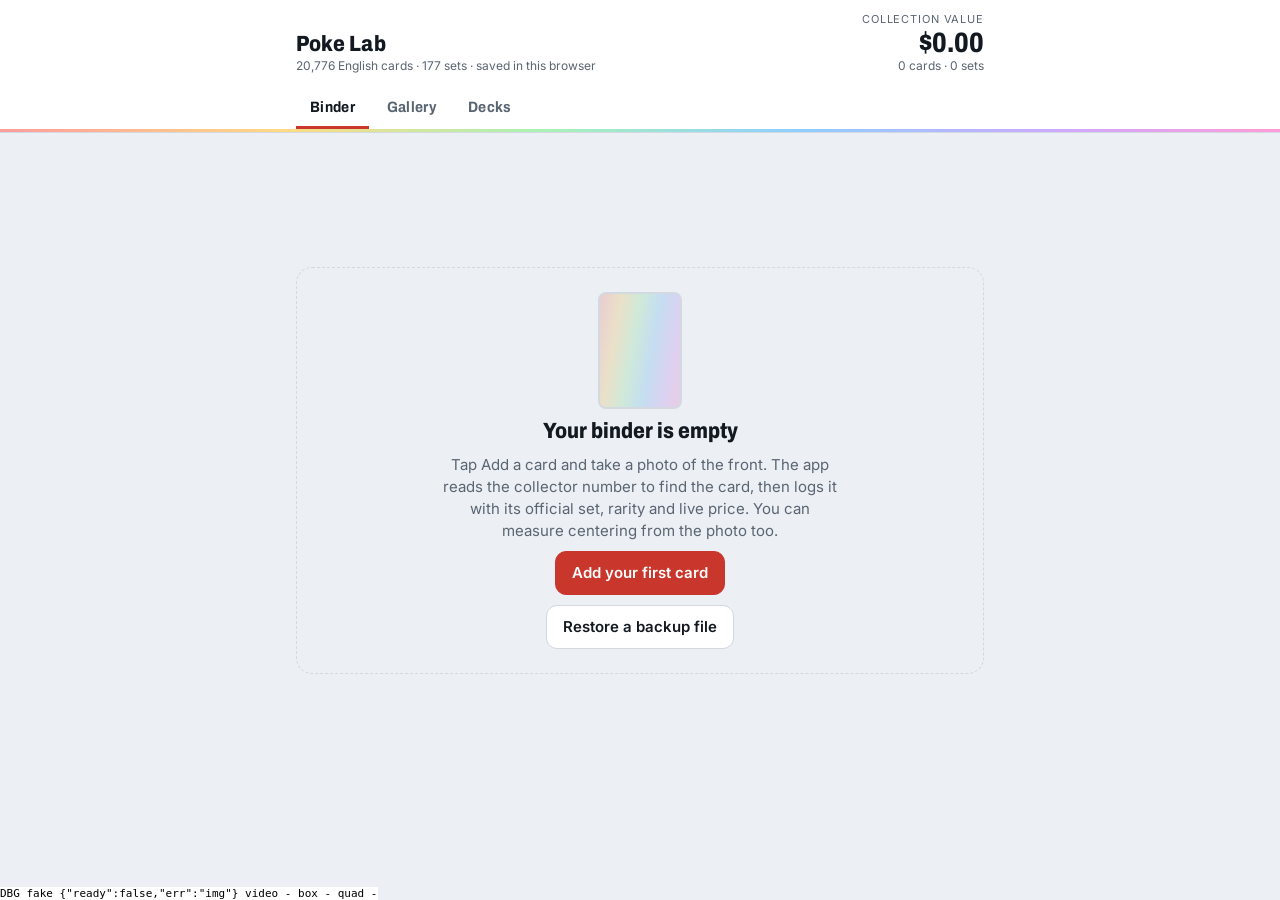
==== apptest.html @ 94d4b08f "app test dbg" ====
<!doctype html>
<html lang="en">
<head>
<meta charset="utf-8">
<meta name="viewport" content="width=device-width,initial-scale=1,viewport-fit=cover">
<meta name="description" content="Log your Pokemon cards from photos with official set numbers, rarity, condition and live prices.">
<meta name="theme-color" content="#131920">
<link rel="manifest" href="manifest.webmanifest">
<link rel="icon" href="icon-192.png" type="image/png">
<link rel="apple-touch-icon" href="icon-180.png">
<meta name="apple-mobile-web-app-capable" content="yes">
<meta name="apple-mobile-web-app-title" content="Poke Lab">
<style>:root{padding-top:env(safe-area-inset-top,0px);padding-bottom:env(safe-area-inset-bottom,0px)}body{margin:0}img{max-width:100%}[hidden]{display:none!important}</style>
<title>Poke Lab</title>
<meta name="claude:viewport-fit-sides" content="cover">
<link rel="preconnect" href="https://fonts.googleapis.com">
<link rel="stylesheet" href="https://fonts.googleapis.com/css2?family=Archivo:wdth,wght@75..100,600..800&family=Inter:wght@400;500;600&family=JetBrains+Mono:wght@500&display=swap">
<style>
/* Layout: a binder page. Sticky value header, filter strip, one column of sleeves (rows), a fixed Add button. Sheets slide up for adding and for card details. */
:root{
  --bg:#ECEFF3; --surface:#FFFFFF; --sunk:#E2E6EC; --ink:#131920; --muted:#5A6572; --line:#D3D9E1;
  --accent:#C9362B; --accent-ink:#FFFFFF; --focus:#2F6FEB;
  --ok:#1F7A4D; --warn:#A35D00;
  --tier-common:#6B7684; --tier-rare:#2F62C9; --tier-ultra:#7A3FC2; --tier-secret:#A86F00;
  --holo:linear-gradient(100deg,#ff8a8a,#ffd36e 22%,#9cf0a8 42%,#79c7ff 62%,#c49bff 82%,#ff8ad1);
  --f-display:"Archivo","Arial Narrow",system-ui,sans-serif;
  --f-body:"Inter",system-ui,-apple-system,"Segoe UI",sans-serif;
  --f-mono:"JetBrains Mono",ui-monospace,"SFMono-Regular",Menlo,monospace;
  --r:12px;
  color-scheme:light;
}
@media (prefers-color-scheme:dark){:root:not([data-theme="light"]){
  --bg:#0E1217; --surface:#171C23; --sunk:#11161C; --ink:#E8ECF1; --muted:#98A3AF; --line:#2A323C;
  --accent:#EE5A4A; --accent-ink:#1A0B09; --focus:#7AA7FF; --ok:#5CC38E; --warn:#E3A44A;
  --tier-common:#9AA5B2; --tier-rare:#79A2F2; --tier-ultra:#B994F0; --tier-secret:#E4B54E;
  color-scheme:dark}}
:root[data-theme="dark"]{
  --bg:#0E1217; --surface:#171C23; --sunk:#11161C; --ink:#E8ECF1; --muted:#98A3AF; --line:#2A323C;
  --accent:#EE5A4A; --accent-ink:#1A0B09; --focus:#7AA7FF; --ok:#5CC38E; --warn:#E3A44A;
  --tier-common:#9AA5B2; --tier-rare:#79A2F2; --tier-ultra:#B994F0; --tier-secret:#E4B54E;
  color-scheme:dark}

*{box-sizing:border-box}
body{background:var(--bg);color:var(--ink);font:15px/1.45 var(--f-body);-webkit-font-smoothing:antialiased}
body::before{content:"";position:fixed;inset:0 0 auto;height:env(safe-area-inset-top,0px);z-index:10;background:var(--surface)}
button,input,select{font:inherit;color:inherit}
:focus-visible{outline:2px solid var(--focus);outline-offset:2px}
.wrap{max-width:720px;margin:0 auto;padding-left:max(16px,env(safe-area-inset-left,0px));padding-right:max(16px,env(safe-area-inset-right,0px))}
.mono{font-family:var(--f-mono);font-size:.86em;letter-spacing:0;font-variant-numeric:tabular-nums}
.muted{color:var(--muted)}
.num{font-variant-numeric:tabular-nums}

/* Header */
.top{position:sticky;top:env(safe-area-inset-top,0px);z-index:5;background:var(--surface);border-bottom:1px solid var(--line)}
.top .wrap{padding-block:12px 12px;display:flex;align-items:flex-end;justify-content:space-between;gap:12px;flex-wrap:wrap}
.brand{display:flex;flex-direction:column;gap:2px;min-width:0}
.brand h1{margin:0;font:800 22px/1 var(--f-display);font-stretch:85%;letter-spacing:.01em;text-wrap:balance}
.brand .sub{font-size:12px;color:var(--muted)}
.holo-rule{height:3px;background:var(--holo);opacity:.85}
.value{text-align:right}
.value .label{font-size:11px;text-transform:uppercase;letter-spacing:.08em;color:var(--muted)}
.value .big{font:800 28px/1.05 var(--f-display);font-stretch:80%;font-variant-numeric:tabular-nums}
.value .meta{font-size:12px;color:var(--muted)}

/* Notices */
.notice{margin:12px 0 0;padding:10px 12px;border-radius:10px;background:var(--sunk);border:1px solid var(--line);font-size:13px;color:var(--muted);display:flex;gap:10px;align-items:flex-start}
.notice b{color:var(--ink);font-weight:600}
.notice .x{margin-left:auto;background:none;border:0;cursor:pointer;color:var(--muted);padding:0 2px;font-size:16px;line-height:1}

/* Filters */
.filters{display:grid;grid-template-columns:1fr 1fr;gap:8px;margin-top:12px}
.filters .search{grid-column:1/-1}
.field{display:flex;flex-direction:column;gap:4px;min-width:0}
.field label{font-size:11px;text-transform:uppercase;letter-spacing:.07em;color:var(--muted)}
input[type=search],input[type=text],input[type=number],select{width:100%;min-width:0;height:42px;padding:0 12px;border-radius:10px;border:1px solid var(--line);background:var(--surface)}
@media (min-width:620px){.filters{grid-template-columns:2fr 1fr 1fr 1fr}.filters .search{grid-column:auto}}

/* Collection list */
.list{display:flex;flex-direction:column;gap:8px;margin:14px 0 120px;padding:0;list-style:none}
.row{display:grid;grid-template-columns:56px 1fr auto;gap:12px;align-items:center;padding:8px 12px 8px 8px;background:var(--surface);border:1px solid var(--line);border-radius:var(--r);cursor:pointer;text-align:left;width:100%}
.row:hover{border-color:var(--muted)}
.thumb{width:56px;aspect-ratio:63/88;border-radius:5px;background:var(--sunk);overflow:hidden;display:grid;place-items:center;max-width:100%}
.thumb img{width:100%;height:100%;object-fit:cover;display:block}
.row .main{min-width:0;display:flex;flex-direction:column;gap:3px}
.row .name{font-weight:600;white-space:nowrap;overflow:hidden;text-overflow:ellipsis}
.row .setline{font-size:12.5px;color:var(--muted);white-space:nowrap;overflow:hidden;text-overflow:ellipsis}
.chips{display:flex;gap:6px;flex-wrap:wrap}
.chip{display:inline-flex;align-items:center;gap:4px;height:20px;padding:0 7px;border-radius:999px;font-size:11px;font-weight:600;border:1px solid currentColor;white-space:nowrap}
.chip.t-common{color:var(--tier-common)}.chip.t-rare{color:var(--tier-rare)}.chip.t-ultra{color:var(--tier-ultra)}.chip.t-secret{color:var(--tier-secret)}
.chip.grade{color:var(--ink);border-color:var(--line);background:var(--sunk)}
.row .price{text-align:right;display:flex;flex-direction:column;align-items:flex-end;gap:2px}
.row .price b{font:700 17px/1 var(--f-display);font-stretch:85%;font-variant-numeric:tabular-nums}
.row .price span{font-size:11px;color:var(--muted)}

.empty{margin:28px 0 120px;padding:24px 20px;border:1.5px dashed var(--line);border-radius:16px;text-align:center;display:flex;flex-direction:column;gap:10px;align-items:center}
.empty h2{margin:0;font:800 22px/1.15 var(--f-display);font-stretch:85%;text-wrap:balance}
.empty p{margin:0;color:var(--muted);max-width:44ch}
.sleeve{width:84px;aspect-ratio:63/88;border-radius:8px;border:2px solid var(--line);position:relative;overflow:hidden;background:var(--sunk)}
.sleeve::after{content:"";position:absolute;inset:0;background:var(--holo);opacity:.28}

/* Buttons */
.btn{display:inline-flex;align-items:center;justify-content:center;gap:8px;height:44px;padding:0 16px;border-radius:11px;border:1px solid var(--line);background:var(--surface);cursor:pointer;font-weight:600;text-decoration:none;color:var(--ink)}
.btn.primary{background:var(--accent);border-color:var(--accent);color:var(--accent-ink)}
.btn.ghost{background:transparent}
.btn.danger{color:var(--accent);border-color:var(--accent);background:transparent}
.btn:disabled{opacity:.5;cursor:default}
.btn.small{height:34px;padding:0 12px;font-size:13px}
.linkbtn{background:none;border:0;padding:0;color:var(--focus);cursor:pointer;font-weight:600;text-decoration:underline;text-underline-offset:2px}
.fab{position:fixed;left:50%;transform:translateX(-50%);bottom:calc(16px + env(safe-area-inset-bottom,0px));z-index:6;height:54px;padding:0 22px;border-radius:999px;border:0;background:var(--ink);color:var(--bg);font:700 16px/1 var(--f-display);font-stretch:90%;letter-spacing:.02em;display:flex;align-items:center;gap:10px;box-shadow:0 8px 24px rgb(0 0 0 / .25);cursor:pointer}
.fab .dot{width:22px;height:22px;border-radius:6px;background:var(--holo)}

/* Sheets */
dialog.sheet{border:0;padding:0;margin:auto auto 0;width:100%;max-width:720px;max-height:92vh;max-height:92dvh;border-radius:18px 18px 0 0;background:var(--surface);color:var(--ink);overflow:hidden}
dialog.sheet::backdrop{background:rgb(8 10 14 / .55)}
@media (min-width:760px){dialog.sheet{margin:auto;border-radius:18px;max-height:88vh}}
.sheet-inner{display:flex;flex-direction:column;max-height:inherit}
.sheet-head{display:flex;align-items:center;justify-content:space-between;gap:12px;padding:14px max(16px,env(safe-area-inset-right,0px)) 12px max(16px,env(safe-area-inset-left,0px));border-bottom:1px solid var(--line)}
.sheet-head h2{margin:0;font:800 19px/1.1 var(--f-display);font-stretch:85%}
.close{width:36px;height:36px;border-radius:10px;border:1px solid var(--line);background:var(--surface);cursor:pointer;font-size:18px;line-height:1}
.sheet-body{overflow:auto;padding:16px max(16px,env(safe-area-inset-right,0px)) calc(20px + env(safe-area-inset-bottom,0px)) max(16px,env(safe-area-inset-left,0px));display:flex;flex-direction:column;gap:16px}
.section-label{font-size:11px;text-transform:uppercase;letter-spacing:.08em;color:var(--muted);margin:0 0 6px}

.pickers{display:grid;grid-template-columns:1fr 1fr;gap:10px}
.picker{height:96px;border-radius:14px;border:1.5px dashed var(--line);background:var(--sunk);display:flex;flex-direction:column;align-items:center;justify-content:center;gap:6px;cursor:pointer;font-weight:600;position:relative}
.picker small{font-weight:400;color:var(--muted);font-size:12px}
.picker input{position:absolute;inset:0;opacity:0;cursor:pointer;width:100%}
.picker.wide{grid-column:1/-1;height:84px;border-style:solid;border-color:var(--accent);font:inherit;font-weight:600;color:inherit}
.picker.full{grid-column:1/-1;height:72px}
.binder-top{position:sticky;top:-1px;z-index:3;background:var(--surface);display:grid;gap:8px;padding:6px 0 8px;border-bottom:1px solid var(--line)}
.binder-top .export-actions{margin:0}
.binder-stage{position:relative;flex:none;width:100%;max-width:440px;margin:0 auto;border-radius:12px;overflow:hidden;background:#000;touch-action:none;user-select:none;-webkit-user-select:none}
.binder-stage img{display:block;width:100%;height:auto;pointer-events:none}
.binder-frame{position:absolute;display:grid;border:2px solid #ffd36b;box-shadow:0 0 0 999px rgba(0,0,0,.35);cursor:move;touch-action:none}
.binder-frame>i{border:1px dashed rgba(255,255,255,.8);font-style:normal;font-size:11px;font-weight:600;color:#fff;padding:2px 4px;text-align:center;text-shadow:0 1px 2px #000;pointer-events:none}
.bh{position:absolute;width:30px;height:30px;border-radius:50%;background:#ffd36b;border:2px solid #000;touch-action:none}
.bh[data-h=tl]{left:-3px;top:-3px}.bh[data-h=tr]{right:-3px;top:-3px}.bh[data-h=bl]{left:-3px;bottom:-3px}.bh[data-h=br]{right:-3px;bottom:-3px}
.binder-list{list-style:none;margin:0;padding:0;display:grid;gap:12px}
.brow{display:grid;grid-template-columns:52px 52px 1fr;gap:10px;align-items:start}
.brow .bimg{width:52px;aspect-ratio:63/88;object-fit:cover;border-radius:6px;background:var(--sunk);display:block}
.brow .bimg.ph{display:flex;align-items:center;justify-content:center;font-size:11px;color:var(--muted);text-align:center}
.bmatch{display:grid;gap:6px;min-width:0}
.bmatch .t{font-size:13px;color:var(--muted)}
.bmatch .t b{display:block;color:var(--ink);font-size:14.5px}
.brow.skip .bimg{opacity:.5}
.add-err{margin:0;color:var(--warn);font-size:13.5px}
.scan{position:relative;width:100%;max-width:440px;margin:0 auto;aspect-ratio:3/4;max-height:60vh;border-radius:14px;overflow:hidden;background:#000;touch-action:none;user-select:none;-webkit-user-select:none}
.scan video{position:absolute;inset:0;width:100%;height:100%;object-fit:cover}
.scan-frame{position:absolute;left:50%;top:50%;height:86%;aspect-ratio:63/88;transform:translate(-50%,-50%);border:3px solid rgba(255,255,255,.92);border-radius:12px;box-shadow:0 0 0 999px rgba(0,0,0,.45);transition:border-color .2s;cursor:move}
.scan-num{position:absolute;left:4%;right:4%;bottom:2%;height:12%;border:2px dashed #ffd36b;border-radius:6px}
.scan.found .scan-frame{border-color:#ffd54a}
.scan.seen .scan-frame{border-color:#8be0a4}
.scan.seen .scan-num{border-color:#8be0a4;border-style:solid}
.scan-quad{position:absolute;inset:0;width:100%;height:100%;pointer-events:none;display:none}
.scan.quad .scan-quad{display:block}
.scan.quad .scan-frame{border-color:transparent;box-shadow:none}
.scan.quad .scan-num{display:none}
.scan-quad .q-mask{fill:rgba(0,0,0,.45);fill-rule:evenodd}
.scan-quad .q-card{fill:none;stroke:#ffd54a;stroke-width:3;stroke-linejoin:round}
.scan-quad .q-num{fill:none;stroke:#ffd36b;stroke-width:2;stroke-dasharray:6 4}
.scan.seen .scan-quad .q-card,.scan.seen .scan-quad .q-num{stroke:#8be0a4;stroke-dasharray:none}
.scan-focus{position:absolute;width:60px;height:60px;margin:-30px 0 0 -30px;border:2px solid #ffd36b;border-radius:50%;opacity:0;transform:scale(1.4);transition:opacity .25s,transform .25s;pointer-events:none}
.scan-focus.on{opacity:1;transform:scale(1)}
.scan-ctl{display:grid;gap:8px;margin:0}
.seg{display:grid;grid-template-columns:1fr 1fr;border:1px solid var(--line);border-radius:11px;overflow:hidden;width:100%;max-width:440px;margin:0 auto}
.seg button{height:42px;border:0;background:var(--surface);color:var(--ink);font:inherit;font-weight:600;cursor:pointer}
.seg button+button{border-left:1px solid var(--line)}
.seg button[aria-pressed=true]{background:var(--ink);color:var(--surface)}
.scan-ctl label{display:grid;grid-template-columns:7.2em 1fr;align-items:center;gap:10px;font-size:14px}
.scan-ctl input[type=range]{width:100%;accent-color:var(--accent)}

.shot{display:grid;grid-template-columns:110px 1fr;gap:14px;align-items:start}
.shot img{width:110px;aspect-ratio:63/88;object-fit:cover;border-radius:8px;background:var(--sunk);max-width:100%}
.status{display:flex;flex-direction:column;gap:6px;min-width:0}
.status .line{font-size:14px}
.read{font-size:13px;color:var(--muted)}
.spinner{width:16px;height:16px;border-radius:50%;border:2px solid var(--line);border-top-color:var(--accent);animation:spin .8s linear infinite;display:inline-block;vertical-align:-3px;margin-right:6px}
@keyframes spin{to{transform:rotate(360deg)}}
@media (prefers-reduced-motion:reduce){.spinner{animation:none}}

.cands{display:flex;flex-direction:column;gap:8px;margin:0;padding:0;list-style:none}
.cand-row{display:grid;grid-template-columns:1fr auto;gap:8px;align-items:center}
.cand-row .cand{min-width:0}
.cand-add{height:44px;padding:0 16px;font-weight:600}
.cand{display:grid;grid-template-columns:42px 1fr auto;gap:10px;align-items:center;padding:8px 10px 8px 8px;border:1.5px solid var(--line);border-radius:12px;cursor:pointer;background:var(--surface);width:100%;text-align:left}
.cand[aria-pressed="true"]{border-color:var(--accent);box-shadow:0 0 0 1px var(--accent) inset}
.cand .thumb{width:42px}
.cand .t{min-width:0}
.cand .t b{display:block;white-space:nowrap;overflow:hidden;text-overflow:ellipsis;font-weight:600}
.cand .t span{font-size:12px;color:var(--muted);display:block;white-space:nowrap;overflow:hidden;text-overflow:ellipsis}
.cand .tick{width:20px;height:20px;border-radius:50%;border:1.5px solid var(--line)}
.cand[aria-pressed="true"] .tick{border-color:var(--accent);background:var(--accent);box-shadow:inset 0 0 0 4px var(--surface)}

.grid2{display:grid;grid-template-columns:1fr 1fr;gap:10px}
.qty{display:flex;align-items:center;gap:6px}
.qty button{width:42px;height:42px;border-radius:10px;border:1px solid var(--line);background:var(--surface);cursor:pointer;font-size:18px}
.qty input{text-align:center;width:56px;flex:none}

/* Grade "slab label" */
.slab{border:1px solid var(--line);border-radius:12px;overflow:hidden}
.slab-top{display:grid;grid-template-columns:1fr auto;gap:12px;align-items:center;padding:12px 14px;background:var(--sunk)}
.slab-top .k{font-size:11px;text-transform:uppercase;letter-spacing:.08em;color:var(--muted)}
.slab-top .g{font:800 34px/1 var(--f-display);font-stretch:80%;text-align:right}
.slab-top .g small{display:block;font:500 11px/1.2 var(--f-body);color:var(--muted);letter-spacing:.02em}
.slab dl{margin:0;display:grid;grid-template-columns:auto 1fr;gap:6px 14px;padding:12px 14px;font-size:13.5px}
.slab dt{color:var(--muted)}
.slab dd{margin:0;min-width:0}
.slab .disclaim{padding:0 14px 12px;font-size:12px;color:var(--muted)}

/* Detail */
.detail-hero{display:grid;grid-template-columns:1fr 1fr;gap:12px}
.detail-hero figure{margin:0;display:flex;flex-direction:column;gap:6px}
.detail-hero img{width:100%;aspect-ratio:63/88;object-fit:cover;border-radius:10px;background:var(--sunk);max-width:100%}
.detail-hero figcaption{font-size:11px;color:var(--muted);text-align:center}
.ph{width:100%;aspect-ratio:63/88;border-radius:10px;background:var(--sunk);display:grid;place-items:center;text-align:center;padding:10px;font-size:12px;color:var(--muted);max-width:100%}
.facts{display:grid;grid-template-columns:repeat(2,minmax(0,1fr));gap:10px}
.fact{padding:10px 12px;border:1px solid var(--line);border-radius:10px;min-width:0}
.fact .k{font-size:11px;text-transform:uppercase;letter-spacing:.07em;color:var(--muted)}
.fact .v{font-weight:600;overflow-wrap:anywhere}
.tbl-wrap{overflow-x:auto;border:1px solid var(--line);border-radius:10px}
table{border-collapse:collapse;width:100%;font-size:13.5px;font-variant-numeric:tabular-nums}
th,td{padding:8px 10px;text-align:right;border-bottom:1px solid var(--line);white-space:nowrap}
th:first-child,td:first-child{text-align:left}
thead th{font-size:11px;text-transform:uppercase;letter-spacing:.06em;color:var(--muted);font-weight:600}
tbody tr:last-child td{border-bottom:0}
tr.mine td{background:var(--sunk);font-weight:600}
.src{font-size:12px;color:var(--muted)}
.actions{display:flex;gap:8px;flex-wrap:wrap}
.confirm{padding:12px;border:1px solid var(--accent);border-radius:10px;display:flex;flex-direction:column;gap:10px}
.toast{position:fixed;left:50%;transform:translateX(-50%);bottom:calc(84px + env(safe-area-inset-bottom,0px));z-index:20;background:var(--ink);color:var(--bg);padding:10px 16px;border-radius:10px;font-size:14px;max-width:calc(100% - 32px)}
.err{color:var(--accent);font-size:13px}
/* Centering tool */
.cen-stage{position:relative;width:fit-content;max-width:100%;margin:0 auto;touch-action:none;user-select:none;-webkit-user-select:none;border-radius:8px;overflow:hidden;background:var(--sunk)}
.cen-stage img{display:block;max-width:100%;max-height:60vh;max-height:60dvh;width:auto;height:auto;pointer-events:none}
.cen-line{position:absolute;z-index:1;outline-offset:-4px}
.cen-line.v{top:0;bottom:0;width:30px;margin-left:-15px;cursor:ew-resize}
.cen-line.h{left:0;right:0;height:30px;margin-top:-15px;cursor:ns-resize}
.cen-line::after{content:"";position:absolute;background:var(--c);box-shadow:0 0 0 1px rgb(255 255 255 / .55)}
.cen-line.v::after{left:14px;top:0;bottom:0;width:2px}
.cen-line.h::after{top:14px;left:0;right:0;height:2px}
.cen-line.outer{--c:var(--accent)}
.cen-line.inner{--c:var(--focus)}
.cen-read{display:grid;grid-template-columns:repeat(3,minmax(0,1fr));gap:8px}
.cen-read .fact .v{font:700 20px/1.1 var(--f-display);font-stretch:85%;font-variant-numeric:tabular-nums}
.key-outer{color:var(--accent);font-weight:600}.key-inner{color:var(--focus);font-weight:600}

/* Tabs */
.top .tabs{display:flex;justify-content:flex-start;align-items:stretch;flex-wrap:nowrap;gap:4px;padding-block:2px 0}
.tab{flex:0 0 auto;height:40px;padding:0 14px;border:0;border-bottom:3px solid transparent;background:none;cursor:pointer;font:700 15px/1 var(--f-display);font-stretch:90%;letter-spacing:.02em;color:var(--muted)}
.tab[aria-selected="true"]{color:var(--ink);border-bottom-color:var(--accent)}
body[data-tab="gallery"] .wrap{max-width:1200px}
@media (min-width:620px){.filters{grid-template-columns:2fr 1fr 1fr 1fr 1fr}}
.exports{grid-column:1/-1;display:flex;flex-wrap:wrap;align-items:center;gap:8px}
.exports .k{font-size:11px;text-transform:uppercase;letter-spacing:.07em;color:var(--muted);margin-right:2px}
.exports .muted{font-size:12.5px}
.colls select{flex:1 1 160px;min-width:0;max-width:320px}
.coll-err{color:var(--bad,#c0392b);font-size:13.5px;margin:0}
.export-prev{display:block;width:100%;height:auto;border-radius:10px;border:1px solid var(--line);background:#0d1016}
.export-actions{display:flex;flex-wrap:wrap;gap:8px}

/* Gallery: a lit display wall. Cards rise into place as they scroll in, tilt toward the pointer, and carry their value on a label strip. */
.gallery{list-style:none;margin:14px 0 120px;padding:0;display:grid;grid-template-columns:repeat(auto-fill,minmax(150px,1fr));gap:14px}
@media (min-width:620px){.gallery{grid-template-columns:repeat(auto-fill,minmax(190px,1fr));gap:18px}}
.gcard{opacity:0;transform:translateY(18px) scale(.97);transition:opacity .45s ease,transform .55s cubic-bezier(.2,.8,.2,1);transition-delay:calc(var(--i,0) * 40ms)}
.gcard.in{opacity:1;transform:none}
.gbtn{all:unset;box-sizing:border-box;display:block;width:100%;cursor:pointer;border-radius:4.6%/3.3%;position:relative;aspect-ratio:63/88;background:var(--sunk);overflow:hidden;
  transform:perspective(900px) rotateX(var(--rx,0deg)) rotateY(var(--ry,0deg));transition:transform .25s ease,box-shadow .25s ease;box-shadow:0 6px 18px rgb(0 0 0 / .18)}
.gbtn:focus-visible{outline:3px solid var(--focus);outline-offset:3px}
.gbtn:hover{box-shadow:0 14px 34px rgb(0 0 0 / .28)}
.gbtn.tilting{transition:transform .06s linear,box-shadow .25s ease}
.gimg,.gimg img{position:absolute;inset:0;width:100%;height:100%}
.gimg img{object-fit:cover;display:block}
.gimg .ph{position:absolute;inset:0;height:100%;border-radius:0}
.gsheen{position:absolute;inset:0;pointer-events:none;opacity:0;mix-blend-mode:color-dodge;transition:opacity .3s ease;
  background:radial-gradient(circle at var(--mx,50%) var(--my,30%),rgb(255 255 255 / .55),transparent 45%),linear-gradient(115deg,transparent 30%,rgb(255 120 180 / .25) 42%,rgb(120 220 255 / .25) 52%,rgb(255 230 120 / .2) 62%,transparent 72%)}
.gcard.t-ultra .gbtn:hover .gsheen,.gcard.t-secret .gbtn:hover .gsheen,.gcard.t-rare .gbtn:hover .gsheen{opacity:.85}
.gov{position:absolute;left:0;right:0;bottom:0;padding:28px 10px 9px;color:#fff;background:linear-gradient(to top,rgb(8 10 14 / .92),rgb(8 10 14 / .7) 55%,transparent);display:flex;flex-direction:column;gap:3px;
  transform:translateY(0);transition:transform .3s ease}
.gov .gname{font-weight:600;font-size:13.5px;line-height:1.2;white-space:nowrap;overflow:hidden;text-overflow:ellipsis}
.gov .gset{font:500 11px/1.2 var(--f-mono);opacity:.82;white-space:nowrap;overflow:hidden;text-overflow:ellipsis}
.gov .grow{display:flex;align-items:flex-end;justify-content:space-between;gap:6px;margin-top:2px}
.gov .gval{font:800 20px/1 var(--f-display);font-stretch:82%;font-variant-numeric:tabular-nums}
.gov .gval.none{opacity:.6;font-size:14px}
.grar{font-size:10px;font-weight:700;letter-spacing:.02em;padding:2px 6px;border-radius:999px;background:rgb(255 255 255 / .16);border:1px solid rgb(255 255 255 / .35);white-space:nowrap;max-width:60%;overflow:hidden;text-overflow:ellipsis}
.gcard.t-ultra .grar{background:rgb(150 100 230 / .45)}.gcard.t-secret .grar{background:rgb(200 150 30 / .5)}.gcard.t-rare .grar{background:rgb(70 120 220 / .45)}
.gbadge{position:absolute;top:8px;font:700 11px/1 var(--f-body);padding:4px 7px;border-radius:999px;background:rgb(8 10 14 / .78);color:#fff}
.gbadge.qty{left:8px}.gbadge.grade{right:8px}
/* Both pictures: your photo beside the catalogue's */
.row.duo{grid-template-columns:96px 1fr auto}
.thumb.duo{width:96px;aspect-ratio:auto;display:grid;grid-template-columns:1fr 1fr;gap:4px;background:none;overflow:visible;border-radius:0}
.thumb.duo>span{aspect-ratio:63/88;border-radius:5px;overflow:hidden;background:var(--sunk);display:block}
.thumb.duo>span img{width:100%;height:100%;object-fit:cover;display:block}
.thumb.duo>.nophoto{border:1.5px dashed var(--line);background:none;display:grid;place-items:center;font-size:9px;line-height:1.1;text-align:center;color:var(--muted);padding:2px}
.thumb.duo>.nophoto:empty{visibility:hidden}
.dk-line:has(> .thumb.duo){grid-template-columns:72px 1fr auto}.dk-line .thumb.duo{width:72px}
.sug:has(> .thumb.duo),.cand:has(> .thumb.duo){grid-template-columns:88px 1fr auto}.sug .thumb.duo,.cand .thumb.duo{width:88px}
.gallery.duo{grid-template-columns:repeat(auto-fill,minmax(260px,1fr))}
@media (min-width:620px){.gallery.duo{grid-template-columns:repeat(auto-fill,minmax(330px,1fr))}}
.gallery.duo .gbtn{aspect-ratio:130/88;border-radius:3%/3.3%}
.gallery.duo .gimg{display:grid;grid-template-columns:1fr 1fr;gap:4px;background:var(--surface)}
.gside{position:relative;overflow:hidden;background:var(--sunk);border-radius:4.6%/3.3%}
.gside .ph{font-size:12px}

/* Gallery: arranging cards by hand */
.gtools{display:flex;align-items:center;justify-content:space-between;gap:10px;flex-wrap:wrap;margin:14px 0 -2px}
.gtools p{margin:0;font-size:13px;color:var(--muted);flex:1 1 220px}
.gallery.arranging .gbtn{cursor:grab;-webkit-user-select:none;user-select:none;-webkit-touch-callout:none}
.gallery.arranging img{pointer-events:none;-webkit-user-drag:none}
.gallery.arranging .gsheen,.gallery.arranging .gbadge{display:none}
.gcard.dragging{position:relative;z-index:5;pointer-events:none;transition:none}
.gcard.dragging .gbtn{cursor:grabbing;transform:scale(1.04);box-shadow:0 22px 44px rgb(0 0 0 / .4)}
.gmove{position:absolute;top:8px;left:0;right:0;display:flex;justify-content:space-between;padding:0 8px;pointer-events:none}
.gmove button{pointer-events:auto;width:38px;height:38px;border-radius:999px;border:0;background:rgb(8 10 14 / .8);color:#fff;font:700 20px/1 var(--f-body);cursor:pointer;display:grid;place-items:center}
.gmove button:focus-visible{outline:3px solid var(--focus);outline-offset:2px}
.gmove button:disabled{opacity:.3;cursor:default}
@media (prefers-reduced-motion:reduce){.gcard{opacity:1;transform:none;transition:none}.gbtn,.gov{transition:none;transform:none}}

/* Decks */
.decks{margin:14px 0 120px;display:flex;flex-direction:column;gap:14px}
.dk-head{display:flex;align-items:center;justify-content:space-between;gap:10px;flex-wrap:wrap}
.dk-head h2{margin:0;font:800 22px/1.1 var(--f-display);font-stretch:85%}
.card-box{background:var(--surface);border:1px solid var(--line);border-radius:var(--r);padding:14px;display:flex;flex-direction:column;gap:12px}
.dk-list{list-style:none;margin:0;padding:0;display:flex;flex-direction:column;gap:8px}
.dk-item{display:grid;grid-template-columns:1fr auto;gap:10px;align-items:center;padding:12px 14px;background:var(--surface);border:1px solid var(--line);border-radius:var(--r);cursor:pointer;width:100%;text-align:left}
.dk-item:hover{border-color:var(--muted)}
.dk-item b{display:block;font-weight:600}
.dk-item span{font-size:12.5px;color:var(--muted)}
.meter{display:grid;grid-template-columns:repeat(4,minmax(0,1fr));gap:8px}
.meter .fact .v{font:800 22px/1.05 var(--f-display);font-stretch:82%;font-variant-numeric:tabular-nums}
@media (max-width:480px){.meter{grid-template-columns:repeat(2,minmax(0,1fr))}}
.ok{color:var(--ok)}.warnc{color:var(--warn)}
.probs{margin:0;padding-left:18px;font-size:13.5px;display:flex;flex-direction:column;gap:3px}
.dk-group h3{margin:0 0 6px;font:700 13px/1.2 var(--f-body);text-transform:uppercase;letter-spacing:.07em;color:var(--muted)}
.dk-line{display:grid;grid-template-columns:34px 1fr auto;gap:10px;align-items:center;padding:6px 0;border-bottom:1px solid var(--line)}
.dk-line:last-child{border-bottom:0}
.dk-line .thumb{width:34px}
.dk-line .t{min-width:0}
.dk-line .t b{display:block;font-weight:600;font-size:14px;white-space:nowrap;overflow:hidden;text-overflow:ellipsis}
.dk-line .t span{display:block;font-size:12px;color:var(--muted);white-space:nowrap;overflow:hidden;text-overflow:ellipsis}
.stepper{display:flex;align-items:center;gap:4px}
.stepper button{width:32px;height:32px;border-radius:8px;border:1px solid var(--line);background:var(--surface);cursor:pointer;font-size:16px;line-height:1}
.stepper output{min-width:22px;text-align:center;font-weight:700;font-variant-numeric:tabular-nums}
.sug{display:grid;grid-template-columns:42px 1fr auto;gap:10px;align-items:start;padding:10px 0;border-bottom:1px solid var(--line)}
.sug:last-child{border-bottom:0}
.sug .thumb{width:42px}
.sug .t{min-width:0;display:flex;flex-direction:column;gap:2px}
.sug .t b{font-weight:600}
.sug .why{font-size:13px}
.sug .meta{font-size:12px;color:var(--muted)}
.sug .meta a{color:var(--focus)}
.sug-h{margin:4px 0 0;font:700 13px/1.2 var(--f-body);text-transform:uppercase;letter-spacing:.07em;color:var(--muted)}
.inline-check{display:flex;align-items:center;gap:8px;font-size:14px}
.inline-check input{width:18px;height:18px}
</style>

</head>
<body>
<header class="top">
  <div class="wrap">
    <div class="brand">
      <h1>Poke Lab</h1>
      <span class="sub" id="modeLine">Card catalogue</span>
    </div>
    <div class="value">
      <div class="label" id="totalLabel">Collection value</div>
      <div class="big" id="totalValue">$0.00</div>
      <div class="meta" id="totalMeta">0 cards</div>
    </div>
  </div>
  <nav class="wrap tabs" role="tablist" aria-label="Views">
    <button class="tab" type="button" role="tab" id="tab-binder" data-tab="binder" aria-selected="true">Binder</button>
    <button class="tab" type="button" role="tab" id="tab-gallery" data-tab="gallery" aria-selected="false">Gallery</button>
    <button class="tab" type="button" role="tab" id="tab-decks" data-tab="decks" aria-selected="false">Decks</button>
  </nav>
  <div class="holo-rule"></div>
</header>

<main class="wrap">
  <div id="notices"></div>
  <div class="filters" id="filters">
    <div class="exports colls"><label class="k" for="fColl">Binder</label><select id="fColl"><option value="">All cards</option></select><button class="btn small" type="button" id="collNew">New binder</button><button class="btn small ghost" type="button" id="collRen" hidden>Rename</button><button class="btn small ghost" type="button" id="collDel" hidden>Delete</button></div>
    <div class="field search"><label for="q">Search your cards</label><input id="q" type="search" placeholder="Name, set or number" autocomplete="off"></div>
    <div class="field"><label for="fSet">Set</label><select id="fSet"><option value="">All sets</option></select></div>
    <div class="field"><label for="fRarity">Rarity</label><select id="fRarity"><option value="">All rarities</option></select></div>
    <div class="field"><label for="fSort">Sort</label>
      <select id="fSort"><option value="value">Highest value</option><option value="low">Lowest value</option><option value="recent">Recently added</option><option value="rarity">Rarest first</option><option value="grade">Best condition</option><option value="set">Set and number</option><option value="name">Name</option><option value="manual">My order</option></select></div>
    <div class="field"><label for="fPics">Pictures</label><select id="fPics"><option value="both">Both</option><option value="mine">My photos</option><option value="catalogue">Catalogue images</option></select></div>
    <div class="exports"><span class="k">Download</span><button class="btn small" type="button" id="dlCsv">Spreadsheet (CSV)</button><button class="btn small" type="button" id="dlImg">Collection image</button><span class="muted" id="dlNote" role="status"></span></div>
    <div class="exports"><span class="k">Backup</span><button class="btn small" type="button" id="bkSave">Save backup</button><button class="btn small" type="button" id="bkLoad">Restore backup</button><span class="muted" id="bkNote" role="status"></span></div>
  </div>
  <input type="file" id="bkIn" accept=".json,application/json" hidden>
  <ul class="list" id="list"></ul>
  <div class="gtools" id="gtools" hidden></div>
  <ul class="gallery" id="gallery" hidden></ul>
  <section class="decks" id="decks" hidden aria-label="Decks"></section>
  <div class="empty" id="empty" hidden>
    <div class="sleeve" aria-hidden="true"></div>
    <h2>Your binder is empty</h2>
    <p id="emptyText">Tap Add a card and take a photo of the front. The card gets matched to its official set and number, then logged with its rarity, a condition estimate and its price.</p>
    <button class="btn primary" type="button" id="emptyAdd">Add your first card</button>
    <button class="btn" type="button" id="emptyRestore">Restore a backup file</button>
  </div>
</main>

<button class="fab" id="fab" type="button"><span class="dot" aria-hidden="true"></span>Add a card</button>

<dialog class="sheet" id="addSheet" aria-labelledby="addTitle">
  <div class="sheet-inner">
    <div class="sheet-head"><h2 id="addTitle">Add a card</h2><button class="close" type="button" data-close aria-label="Close">×</button></div>
    <div class="sheet-body" id="addBody"></div>
  </div>
</dialog>

<dialog class="sheet" id="collSheet" aria-labelledby="collTitle">
  <div class="sheet-inner">
    <div class="sheet-head"><h2 id="collTitle">New binder</h2><button class="close" type="button" data-close aria-label="Close">×</button></div>
    <div class="sheet-body" id="collBody"></div>
  </div>
</dialog>

<dialog class="sheet" id="imgSheet" aria-labelledby="imgTitle">
  <div class="sheet-inner">
    <div class="sheet-head"><h2 id="imgTitle">Collection picture</h2><button class="close" type="button" data-close aria-label="Close">×</button></div>
    <div class="sheet-body" id="imgBody"></div>
  </div>
</dialog>

<dialog class="sheet" id="detailSheet" aria-labelledby="detailTitle">
  <div class="sheet-inner">
    <div class="sheet-head"><h2 id="detailTitle">Card</h2><button class="close" type="button" data-close aria-label="Close">×</button></div>
    <div class="sheet-body" id="detailBody"></div>
  </div>
</dialog>

<script>
(() => {
"use strict";

/* ---------- helpers ---------- */
const $ = (s, el = document) => el.querySelector(s);
const esc = s => String(s ?? "").replace(/[&<>"']/g, c => ({"&":"&amp;","<":"&lt;",">":"&gt;",'"':"&quot;","'":"&#39;"}[c]));
const usd = n => (typeof n === "number" && isFinite(n)) ? n.toLocaleString("en-US", {style:"currency", currency:"USD"}) : "—";
const eur = n => (typeof n === "number" && isFinite(n)) ? n.toLocaleString("en-US", {style:"currency", currency:"EUR"}) : "—";
const norm = s => String(s || "").normalize("NFD").replace(/[̀-ͯ]/g, "").toLowerCase().replace(/[’'`]/g, "").replace(/[^a-z0-9]+/g, " ").trim();
const normNum = s => String(s || "").toUpperCase().replace(/\s+/g, "").replace(/\d+/g, d => String(parseInt(d, 10)));
const uid = () => (crypto.randomUUID ? crypto.randomUUID().replace(/-/g, "") : (Date.now().toString(36) + Math.random().toString(36).slice(2)));
const inClaude = !!(window.claude && typeof window.claude.use === "function");
function toast(msg) {
  const t = document.createElement("div"); t.className = "toast"; t.setAttribute("role", "status"); t.textContent = msg;
  document.body.append(t); setTimeout(() => t.remove(), 2600);
}
const ago = ts => {
  if (!ts) return "";
  const m = Math.round((Date.now() - ts) / 60000);
  if (m < 1) return "just now"; if (m < 60) return m + " min ago";
  const h = Math.round(m / 60); if (h < 36) return h + " h ago";
  return Math.round(h / 24) + " days ago";
};

/* ---------- catalogue (official English card list) ---------- */
const Cat = { ready: false, sets: [], cards: [], rar: [], sup: [], byId: new Map(), version: "" };
async function loadCatalogue() {
  const r = await fetch("cards.json");
  if (!r.ok) throw new Error("catalogue " + r.status);
  const d = await r.json();
  Cat.version = d.v; Cat.rar = d.rarities; Cat.sup = d.supertypes;
  Cat.sets = d.sets.map(s => ({ id: s[0], name: s[1], series: s[2], total: s[3], code: s[4], released: s[5], n: norm(s[1]) }));
  Cat.cards = d.cards.map(c => {
    const set = Cat.sets[c[0]];
    const card = { set, number: c[1], name: c[2], rarity: Cat.rar[c[3]], supertype: Cat.sup[c[4]], id: c[5] || (set.id + "-" + c[1]), im: c[6] };
    card.n = norm(card.name); card.nn = normNum(card.number);
    return card;
  });
  for (const c of Cat.cards) Cat.byId.set(c.id, c);
  Cat.ready = true;
}
function cardImage(c, large) {
  if (!c) return "";
  if (c.lang) return asiaImage(c, large);
  if (c.im === 0) return `https://images.pokemontcg.io/${c.set.id}/${c.number}${large ? "_hires" : ""}.png`;
  if (c.im === 1) return `https://images.scrydex.com/pokemon/${c.id}/${large ? "large" : "small"}`;
  return large ? String(c.im).replace(/\/small$/, "/large").replace(/\.png$/, "_hires.png") : c.im;
}
function brief(c) {
  return { id: c.id, name: c.name, number: c.number, set: c.set.name, setCode: c.set.code, printedTotal: c.set.total, series: c.set.series, released: c.set.released, rarity: c.rarity || "none listed" };
}
/* ---------- Japanese, Korean and Chinese cards ----------
   Japanese, Korean and Traditional Chinese come from TCGdex. Korean and Traditional Chinese
   prints carry the same set codes and numbers as the Japanese ones, so sets TCGdex hasn't
   filled in for those languages fall back to the Japanese entry. Simplified Chinese sets have
   their own codes (CSV8C and so on) and come from a free weekly community list (CC0) that also
   names the matching English printing. Each list loads the first time its language is picked. */
const LANGS = [["en", "English"], ["ja", "Japanese"], ["ko", "Korean"], ["zh-tw", "Chinese (Traditional)"], ["zh-cn", "Chinese (Simplified)"], ["other", "Another language"]];
const ASIA = new Set(["ja", "ko", "zh-tw", "zh-cn"]);
const langName = l => (LANGS.find(x => x[0] === l) || [l, l])[1];
/* the language picked in Add card (the earlier version kept it under "pokelab-lang") */
const scanLang = () => {
  if (typeof ScanPrefs === "undefined") return "en";
  if (ScanPrefs.lang == null) { try { ScanPrefs.lang = JSON.parse(localStorage.getItem("pokelab-lang") || "{}").lang || "en"; } catch (e) { ScanPrefs.lang = "en"; } }
  return LANGS.some(x => x[0] === ScanPrefs.lang) ? ScanPrefs.lang : "en";
};
const isAsia = () => ASIA.has(scanLang());
const normName = s => String(s || "").normalize("NFKC").toLowerCase().replace(/[\s・·.,'’`\-<>＜＞]+/g, "");
const codeExact = s => String(s || "").toUpperCase().replace(/[^A-Z0-9]/g, "");
/* letters and digits the text reader mixes up count as the same */
const codeFuzzy = s => codeExact(s).replace(/0/g, "O").replace(/1/g, "I").replace(/5/g, "S").replace(/8/g, "B").replace(/2/g, "Z");
const Asia = { data: {}, loading: {} };
const CN_BASE = "https://cdn.jsdelivr.net/gh/zsjy947/PTCG-card-data@master/data/";
const TDX = "https://api.tcgdex.net/v2/";
async function cachedJSON(url, maxAge) {
  const key = "pokelab-cat-at:" + url;
  let box = null, stale = null;
  try { box = window.caches ? await caches.open("pokelab-catalogues") : null; } catch (e) {}
  if (box) {
    try {
      const hit = await box.match(url);
      if (hit) { const at = Number(localStorage.getItem(key) || 0); if (Date.now() - at < maxAge) return await hit.json(); stale = hit; }
    } catch (e) {}
  }
  try {
    const r = await fetch(url);
    if (!r.ok) throw Object.assign(new Error("HTTP " + r.status), { status: r.status });
    if (box) { try { await box.put(url, r.clone()); localStorage.setItem(key, String(Date.now())); } catch (e) {} }
    return await r.json();
  } catch (e) { if (stale) return await stale.json(); throw e; }
}
function asiaIndex(lang, cards, sets) {
  const byNum = new Map(), byExact = new Map(), byFuzzy = new Map();
  for (const c of cards) {
    Cat.byId.set(c.id, c);
    const a = byNum.get(c.nn); if (a) a.push(c); else byNum.set(c.nn, [c]);
  }
  for (const s of sets) {
    if (!s.code) continue;
    for (const [m, k] of [[byExact, codeExact(s.code)], [byFuzzy, codeFuzzy(s.code)]]) { const a = m.get(k); if (a) a.push(s); else m.set(k, [s]); }
  }
  return { lang, cards, sets, byNum, byExact, byFuzzy };
}
function tdxSets(lang, list) {
  const m = new Map();
  for (const s of list || []) if (s && s.id) m.set(s.id, { id: lang + ":" + s.id, sid: s.id, name: s.name || s.id, series: langName(lang) + " printing", total: (s.cardCount && (s.cardCount.official || s.cardCount.total)) || null, code: s.id, released: "", lang });
  return m;
}
function tdxCard(lang, c, set, extra) {
  const i = c.id.lastIndexOf("-");
  const number = c.localId || c.id.slice(i + 1);
  return { lang, id: lang + ":" + c.id, tid: c.id, set, number, name: c.name || "", rarity: "", supertype: "", img: c.image || "", n: normName(c.name), nn: normNum(number), ...extra };
}
async function loadTdx(lang, onStatus) {
  onStatus && onStatus(`Loading the ${langName(lang)} card list (first time only)…`);
  const [sets, cards] = await Promise.all([cachedJSON(TDX + lang + "/sets", 7 * 864e5), cachedJSON(TDX + lang + "/cards", 7 * 864e5)]);
  return { sets: tdxSets(lang, sets), cards: Array.isArray(cards) ? cards.filter(c => c && c.id && c.id.lastIndexOf("-") > 0) : [] };
}
async function buildJa(onStatus) {
  const { sets, cards } = await loadTdx("ja", onStatus);
  const out = [];
  for (const c of cards) {
    const sid = c.id.slice(0, c.id.lastIndexOf("-"));
    let set = sets.get(sid); if (!set) { set = { id: "ja:" + sid, sid, name: sid, series: "Japanese printing", total: null, code: sid, released: "", lang: "ja" }; sets.set(sid, set); }
    out.push(tdxCard("ja", c, set));
  }
  return asiaIndex("ja", out, [...sets.values()]);
}
/* Korean and Traditional Chinese: the language's own entries, then the Japanese ones it lacks */
async function buildTwin(lang, onStatus) {
  const ja = await loadAsia("ja", onStatus);
  const { sets, cards } = await loadTdx(lang, onStatus);
  const out = [], have = new Set(), jaById = new Map(ja.cards.map(c => [c.tid, c]));
  const setFor = sid => {
    let s = sets.get(sid);
    const js = ja.sets.find(x => x.sid === sid);
    if (!s) { s = { id: lang + ":" + sid, sid, name: js ? js.name : sid, series: langName(lang) + " printing", total: js ? js.total : null, code: sid, released: "", lang }; sets.set(sid, s); }
    else if (!s.total && js) s.total = js.total;
    return s;
  };
  for (const c of cards) {
    const sid = c.id.slice(0, c.id.lastIndexOf("-"));
    const twin = jaById.get(c.id);
    out.push(tdxCard(lang, { ...c, image: c.image || (twin && twin.img) || "" }, setFor(sid)));
    have.add(c.id);
  }
  for (const j of ja.cards) {
    if (have.has(j.tid)) continue;
    out.push({ ...j, lang, id: lang + ":" + j.tid, set: setFor(j.set.sid), fromJa: true });
  }
  return asiaIndex(lang, out, [...sets.values()]);
}
async function buildCn(onStatus) {
  onStatus && onStatus("Loading the Simplified Chinese card list (first time only)…");
  const [idx, tdxList] = await Promise.all([cachedJSON(CN_BASE + "sets_index.json", 3 * 864e5), cachedJSON(TDX + "zh-cn/sets", 7 * 864e5).catch(() => [])]);
  const printed = new Map(); for (const s of tdxList || []) if (s && s.id && s.cardCount && s.cardCount.official) printed.set(String(s.id).toUpperCase(), s.cardCount.official);
  const list = []; const seen = new Set();
  for (const s of idx || []) if (s && s.id && s.count > 0 && !seen.has(s.id) && /^[A-Za-z0-9.\-]+$/.test(s.id)) { seen.add(s.id); list.push(s); }
  const sets = [], cards = []; let next = 0, done = 0;
  const worker = async () => {
    while (next < list.length) {
      const s = list[next++];
      let rows = [];
      try { rows = await cachedJSON(CN_BASE + "cards/" + encodeURIComponent(s.id) + ".json", 3 * 864e5); } catch (e) {}
      const set = { id: "zh-cn:" + s.id, sid: s.id, name: s.name || s.id, series: "Chinese (Simplified) printing", total: printed.get(String(s.code || s.id).toUpperCase()) || null, code: s.code || s.id, released: "", lang: "zh-cn" };
      sets.push(set);
      for (const r of Array.isArray(rows) ? rows : []) {
        if (!r || !r.cardIndex || !r.cardName) continue;
        cards.push({ lang: "zh-cn", id: "zh-cn:" + s.id + "-" + r.cardIndex, tid: s.id + "-" + r.cardIndex, set, number: String(r.cardIndex), name: String(r.cardName), rarity: r.rarity ? String(r.rarity) : "", supertype: "", img: "",
          nameEn: r.nameEn ? String(r.nameEn) : "", twinCode: r.setCodeEn ? String(r.setCodeEn) : "", twinNum: r.cardIndexEn ? String(r.cardIndexEn) : "", n: normName(r.cardName), nn: normNum(r.cardIndex) });
      }
      done++; onStatus && onStatus(`Loading the Simplified Chinese card list (first time only)… ${Math.round(done / list.length * 100)}%`);
    }
  };
  await Promise.all(Array.from({ length: 8 }, worker));
  if (!cards.length) throw new Error("empty list");
  return asiaIndex("zh-cn", cards, sets);
}
function loadAsia(lang, onStatus) {
  if (Asia.data[lang]) return Promise.resolve(Asia.data[lang]);
  if (!Asia.loading[lang]) {
    const build = lang === "ja" ? buildJa : lang === "zh-cn" ? buildCn : l => buildTwin(lang, l);
    Asia.loading[lang] = build(onStatus).then(d => { Asia.data[lang] = d; return d; }).finally(() => { delete Asia.loading[lang]; });
  }
  return Asia.loading[lang];
}
/* the English printing of a Simplified Chinese card, from the code and number the list gives */
let enByCode = null;
function enTwin(c) {
  if (!c || !c.twinCode || !Cat.ready) return null;
  if (!enByCode) { enByCode = new Map(); for (const e of Cat.cards) if (e.set.code) enByCode.set(e.set.code.toUpperCase() + "|" + e.nn, e); }
  return enByCode.get(c.twinCode.toUpperCase() + "|" + normNum(c.twinNum)) || null;
}
function asiaImage(c, large) {
  if (c.img) return c.img + (large ? "/high.webp" : "/low.webp");
  const t = c.lang === "zh-cn" ? enTwin(c) : null;
  return t ? cardImage(t, large) : "";
}
/* a saved card's catalogue picture, even before its language's list has loaded */
function recImage(rec, large) {
  const cat = Cat.byId.get(rec.cardId); if (cat) return cardImage(cat, large);
  if (!rec.lang) return "";
  if (rec.img) return (large ? rec.imgL : rec.img) || rec.img;
  return /^https:\/\/assets\.tcgdex\.net\//.test(rec.image || "") ? rec.image + (large ? "/high.webp" : "/low.webp") : "";
}
function asiaNote(c) {
  if (c.fromJa) return `${langName(c.lang)} name not in the free list, so this shows the Japanese one`;
  if (c.lang === "zh-cn") return c.nameEn ? `English: ${c.nameEn}` : "";
  return "";
}
/* collector numbers like 010/187 (and TG05/TG30) read off a card */
function readNumbers(text) {
  const t = String(text || "").replace(/[|\\]/g, "/");
  const fix = d => d.replace(/[Oo]/g, "0").replace(/[Il]/g, "1");
  const re = /(?:\b|(?<=[A-Z]))(TG|GG|SV|RC|SH|H)?([0-9OoIl]{1,3}[a-z]?)\s*\/\s*(?:TG|GG|SV|RC|SH|H)?\s?([0-9OoIl]{2,3})(?![0-9])/g;
  const found = []; let m;
  while ((m = re.exec(t))) {
    if (!/\d/.test(m[2] + m[3])) continue;
    const total = parseInt(fix(m[3]), 10), raw = m[0].replace(/\s+/g, "");
    if (m[1]) found.push({ num: normNum(m[1] + fix(m[2])), total, raw });
    found.push({ num: normNum(fix(m[2])), total, raw });
  }
  return found;
}
/* match a Japanese, Korean or Chinese card by its set code and number, both printed in Latin letters */
function matchAsia(text, lang) {
  const A = Asia.data[lang]; if (!A || !text) return { cands: [], number: "" };
  const found = readNumbers(text);
  if (!found.length) return { cands: [], number: "" };
  const toks = String(text).toUpperCase().replace(/[^A-Z0-9.\-]+/g, " ").split(" ").filter(x => x.length >= 2 && /[A-Z]/.test(x));
  const exact = new Set(), fuzzy = new Set();
  for (const x of toks) {
    for (const s of A.byExact.get(codeExact(x)) || []) exact.add(s);
    for (const s of A.byFuzzy.get(codeFuzzy(x)) || []) fuzzy.add(s);
  }
  const score = new Map();
  for (const f of found) for (const c of A.byNum.get(f.num) || []) {
    let s = 5;
    if (f.total && c.set.total === f.total) s += 3;
    if (exact.has(c.set)) s += 6; else if (fuzzy.has(c.set)) s += 4;
    if (!c.fromJa) s += 0.5;
    if (s > (score.get(c) || 0)) score.set(c, s);
  }
  let list = [...score].sort((a, b) => b[1] - a[1]);
  const totOk = c => found.some(f => f.total && c.set.total === f.total);
  const strong = c => exact.has(c.set) && (c.set.code || "").length >= 3;
  if (found.some(f => f.total)) {
    /* a total that fits no set means a misread: keep only cards whose set total fits, or whose full set code was read */
    list = list.filter(([c]) => totOk(c) || strong(c));
  } else {
    const coded = list.filter(([c]) => exact.has(c.set) || fuzzy.has(c.set));
    if (coded.length) list = coded;
  }
  return { cands: list.slice(0, 8).map(x => x[0]), number: found[0].raw };
}
function searchAsia(q, lang, limit) {
  const A = Asia.data[lang]; if (!A) return [];
  let num = null, total = null; const words = [], codes = new Set();
  for (const tok of String(q).trim().split(/\s+/)) {
    const m = tok.match(/^#?([A-Za-z]{0,5}\d+[A-Za-z]?)\/([A-Za-z]{0,5}\d+)$/);
    if (m) { num = normNum(m[1]); total = parseInt(m[2].replace(/\D/g, ""), 10); continue; }
    const sets = A.byExact.get(codeExact(tok)); if (sets && /[A-Za-z]/.test(tok)) { sets.forEach(s => codes.add(s)); continue; }
    if (/^#?\d+[A-Za-z]?$/.test(tok)) { num = normNum(tok.replace("#", "")); continue; }
    words.push(tok);
  }
  const w = normName(words.join(" ")), wl = norm(words.join(" "));
  if (!num && !w && !codes.size) return [];
  const out = [];
  for (const c of (num ? A.byNum.get(num) || [] : A.cards)) {
    let s = 1;
    if (codes.size) { if (!codes.has(c.set)) continue; s += 4; }
    if (num && total && c.set.total === total) s += 2;
    if (w) {
      const en = c.nameEn ? norm(c.nameEn) : "";
      if (c.n === w || (wl && en === wl)) s += 6; else if (c.n.includes(w) || (wl && en.includes(wl))) s += 3;
      else if (normName(c.set.name).includes(w)) s += 1; else continue;
    }
    out.push([s, c]); if (!num && !codes.size && out.length > 4000) break;
  }
  out.sort((a, b) => b[0] - a[0]);
  return out.slice(0, limit).map(x => x[1]);
}
/* free-text search over the catalogue */
function searchCatalogue(q, limit = 30) {
  const L = scanLang();
  if (ASIA.has(L) && Asia.data[L]) { const a = searchAsia(q, L, limit); if (a.length) return a; }
  if (!Cat.ready) return [];
  const raw = String(q || "").trim();
  if (!raw) return [];
  let num = null, total = null; const words = [];
  for (const tok of raw.split(/\s+/)) {
    const m = tok.match(/^#?([A-Za-z]{0,5}\d+[A-Za-z]?)\/([A-Za-z]{0,5}\d+)$/);
    if (m) { num = normNum(m[1]); total = parseInt(m[2].replace(/\D/g, ""), 10); continue; }
    if (/^#?[A-Za-z]{0,5}\d+[A-Za-z]?$/.test(tok) && /\d/.test(tok) && !/^(ex|gx|v)$/i.test(tok)) { num = normNum(tok.replace("#", "")); continue; }
    words.push(tok);
  }
  const w = norm(words.join(" "));
  const out = [];
  for (const c of Cat.cards) {
    let s = 0;
    if (num) { if (c.nn !== num) continue; s += 4; if (total && c.set.total === total) s += 3; }
    if (w) {
      if (c.n === w) s += 6; else if (c.n.startsWith(w)) s += 4; else if (c.n.includes(w)) s += 3;
      else if (c.set.n.includes(w) || norm(c.set.code) === w) s += 1.5;
      else {
        const parts = w.split(" "); const hay = c.n + " " + c.set.n + " " + norm(c.set.code);
        if (parts.every(p => hay.includes(p))) s += 2; else continue;
      }
    }
    out.push([s + c.set.released.slice(0, 4) / 10000, c]);
  }
  out.sort((a, b) => b[0] - a[0]);
  return out.slice(0, limit).map(x => x[1]);
}
/* score catalogue entries against what was read off the photo */
function matchRead(read) {
  if (!Cat.ready || !read) return [];
  const name = norm(read.name), code = norm(read.setCode), sname = norm(read.setName);
  let num = null, total = null;
  const m = String(read.number || "").match(/([A-Za-z]{0,6}\s?\d+[A-Za-z]?)\s*(?:\/\s*([A-Za-z]{0,5}\d+))?/);
  if (m) { num = normNum(m[1]); if (m[2]) total = parseInt(m[2].replace(/\D/g, ""), 10); }
  const out = [];
  for (const c of Cat.cards) {
    let s = 0;
    const numHit = num && c.nn === num;
    const nameHit = name && (c.n === name ? 2 : (c.n.includes(name) || name.includes(c.n)) ? 1 : 0);
    if (!numHit && !nameHit) continue;
    if (numHit) s += 5;
    if (nameHit === 2) s += 5; else if (nameHit === 1) s += 3;
    if (code && norm(c.set.code) === code) s += 4;
    if (total && c.set.total === total) s += 3;
    if (sname && (c.set.n === sname)) s += 4; else if (sname && (c.set.n.includes(sname) || sname.includes(c.set.n))) s += 2;
    if (s >= 7) out.push([s, c]);
  }
  out.sort((a, b) => b[0] - a[0] || (b[1].set.released > a[1].set.released ? 1 : -1));
  return out.slice(0, 8).map(x => x[1]);
}

/* match the text a reader pulled off the photo (collector number first, then names) */
function matchOCR(text) {
  const L = scanLang();
  if (ASIA.has(L)) return matchAsia(text, L);
  if (L === "other") { const f = readNumbers(text); return { cands: [], number: f.length ? f[0].raw : "" }; }
  if (!Cat.ready || !text) return { cands: [], number: "" };
  const t = String(text).replace(/[|\\]/g, "/");
  const fix = d => d.replace(/[Oo]/g, "0").replace(/[Il]/g, "1");
  const found = readNumbers(t); let m;
  const promo = /\b(SWSH|SVP|SM|XY|BW|HGSS|DP|SV|TG|GG)\s?([0-9OoIl]{2,3})\b/g;
  while ((m = promo.exec(t))) found.push({ num: normNum(m[1] + fix(m[2])), total: null, raw: m[0].replace(/\s+/g, "") });
  const upper = " " + t.toUpperCase().replace(/[^A-Z0-9]+/g, " ") + " ";
  const nt = " " + norm(t) + " ";
  const score = new Map();
  const bump = (c, s) => { if (s > (score.get(c) || 0)) score.set(c, s); };
  for (const f of found) for (const c of Cat.cards) {
    if (c.nn !== f.num) continue;
    let s = 5;
    if (f.total && c.set.total === f.total) s += 3;
    if (c.n.length >= 3 && nt.includes(" " + c.n + " ")) s += 6;
    if (c.set.code && new RegExp("\\b" + c.set.code + "(?=[A-Z0-9 ])").test(upper)) s += 3;
    bump(c, s);
  }
  if (!score.size) for (const c of Cat.cards) {
    if (c.n.length >= 4 && nt.includes(" " + c.n + " ")) bump(c, 3 + c.n.length / 100 + (c.set.code && upper.includes(" " + c.set.code + " ") ? 3 : 0));
  }
  const cands = [...score].sort((a, b) => b[1] - a[1] || (b[0].set.released > a[0].set.released ? 1 : -1)).slice(0, 8).map(x => x[0]);
  return { cands, number: found.length ? found[0].raw : "" };
}

/* ---------- rarity tiers ---------- */
function tier(r) {
  const s = String(r || "").toLowerCase();
  if (!s || s === "common" || s === "uncommon" || s === "promo") return "common";
  if (/secret|hyper|special illustration|gold|rainbow|shiny ultra|mega hyper|amazing|shining|star|legend/.test(s)) return "secret";
  if (/ultra|illustration|double|ex|gx|vmax|vstar|\bv\b|radiant|ace|break|prime|lv\.x|prism|trainer gallery|classic|full art/.test(s)) return "ultra";
  return "rare";
}

/* ---------- finishes and prices ---------- */
const FINISHES = [["normal","Normal"],["holofoil","Holofoil"],["reverseHolofoil","Reverse holo"],["1stEditionHolofoil","1st Edition holo"],["1stEditionNormal","1st Edition"],["unlimitedHolofoil","Unlimited holo"]];
const finishLabel = k => k === "cardmarket" ? "Cardmarket, from euros" : (FINISHES.find(f => f[0] === k) || [k, k ? k.replace(/([A-Z])/g, " $1").replace(/^./, x => x.toUpperCase()) : "Unknown"])[1];
function canonFinish(k) {
  const s = String(k || "").toLowerCase().replace(/[^a-z0-9]/g, "");
  if (s.includes("reverse")) return "reverseHolofoil";
  if (s.includes("1stedition") || s.includes("firstedition")) return s.includes("holo") ? "1stEditionHolofoil" : "1stEditionNormal";
  if (s.includes("unlimited")) return s.includes("holo") ? "unlimitedHolofoil" : "normal";
  if (s.includes("holo")) return "holofoil";
  if (s === "normal") return "normal";
  return k;
}
function pickPrice(card) {
  const p = card.price; if (!p) return null;
  if (p.ref) return null; /* another printing's price: shown for reference, never counted */
  if (p.usd) {
    const order = [card.finish, "holofoil", "normal", "reverseHolofoil", ...Object.keys(p.usd)];
    for (const k of order) { const v = k && p.usd[k]; if (v && typeof v.market === "number") return { finish: k, value: v.market }; }
    for (const k of order) { const v = k && p.usd[k]; if (v && typeof v.mid === "number") return { finish: k, value: v.mid }; }
  }
  /* Japanese cards are priced on Cardmarket in euros: counted in dollars at today's rate */
  if (card.lang && p.eur && FX.rate) {
    const e = [p.eur.trend, p.eur.avg30, p.eur.avg].find(v => typeof v === "number" && v > 0);
    if (e) return { finish: "cardmarket", value: e * FX.rate, eur: e };
  }
  return null;
}
const FX = { rate: null, at: 0 };
try { const o = JSON.parse(localStorage.getItem("pokelab-fx") || "null"); if (o && o.rate > 0) Object.assign(FX, o); } catch (x) {}
/* euro to dollar rate from the European Central Bank, through Frankfurter (free, no key), checked daily */
async function loadFX() {
  if (FX.rate && Date.now() - FX.at < 864e5) return false;
  for (const u of ["https://api.frankfurter.dev/v1/latest?base=EUR&symbols=USD", "https://api.frankfurter.app/latest?from=EUR&to=USD"]) {
    try {
      const j = await getJSON(u, 8000); const r = j && j.rates && j.rates.USD;
      if (typeof r === "number" && r > 0) { FX.rate = r; FX.at = Date.now(); try { localStorage.setItem("pokelab-fx", JSON.stringify(FX)); } catch (x) {} return true; }
    } catch (e) {}
  }
  return false;
}
const PriceState = { blocked: false, tried: false, busy: false };
const PriceQueue = { cards: [], t: 0 };
function priceNew(recs) {
  PriceQueue.cards.push(...recs);
  if (!PriceQueue.cards.length) return;
  clearTimeout(PriceQueue.t);
  if (PriceState.busy) { PriceQueue.t = setTimeout(() => priceNew([]), 1500); return; }
  const batch = PriceQueue.cards.splice(0);
  refreshPrices(false, batch).catch(() => {}).finally(() => { if (PriceQueue.cards.length) priceNew([]); });
}

async function getJSON(url, ms = 12000) {
  const ctl = new AbortController(); const t = setTimeout(() => ctl.abort(), ms);
  try { const r = await fetch(url, { signal: ctl.signal }); if (!r.ok) throw Object.assign(new Error("HTTP " + r.status), { status: r.status }); return await r.json(); }
  finally { clearTimeout(t); }
}
function fromPTCG(c) {
  const usdP = {}; const tp = c.tcgplayer;
  if (tp && tp.prices) for (const [k, v] of Object.entries(tp.prices)) usdP[canonFinish(k)] = { low: v.low ?? null, mid: v.mid ?? null, high: v.high ?? null, market: v.market ?? null };
  const cm = c.cardmarket && c.cardmarket.prices;
  const eurP = cm ? { trend: cm.trendPrice ?? null, avg30: cm.avg30 ?? null, low: cm.lowPrice ?? null, avg: cm.averageSellPrice ?? null, reverseTrend: cm.reverseHoloTrend ?? null } : null;
  if (!Object.keys(usdP).length && !eurP) return null;
  return { usd: usdP, eur: eurP, source: "pokemontcg.io (TCGplayer and Cardmarket)", updated: (tp && tp.updatedAt) || (c.cardmarket && c.cardmarket.updatedAt) || "", url: tp && tp.url || "", fetchedAt: Date.now(), v: 2 };
}
function fromTCGdex(d) {
  const pr = d && d.pricing; if (!pr) return null;
  const usdP = {};
  if (pr.tcgplayer) for (const [k, v] of Object.entries(pr.tcgplayer)) {
    if (!v || typeof v !== "object") continue;
    usdP[canonFinish(k)] = { low: v.lowPrice ?? null, mid: v.midPrice ?? null, high: v.highPrice ?? null, market: v.marketPrice ?? null };
  }
  const cm = pr.cardmarket;
  const eurP = cm ? { trend: cm.trend ?? null, avg30: cm.avg30 ?? null, low: cm.low ?? null, avg: cm.avg ?? null, reverseTrend: cm["trend-holo"] ?? null } : null;
  if (!Object.keys(usdP).length && !eurP) return null;
  return { usd: usdP, eur: eurP, source: "TCGdex (TCGplayer and Cardmarket)", updated: (pr.tcgplayer && pr.tcgplayer.updated) || (cm && cm.updated) || "", url: "", fetchedAt: Date.now(), v: 2 };
}
/* TCGdex updates daily, so it goes first. Its ids match the official ones for older
   sets (base1-4) but not newer ones (sv08 vs sv8), so a direct hit must match name
   and number, otherwise look the card up by name and number. */
async function priceFromTCGdex(card) {
  const sameNum = d => normNum(d && d.localId) === normNum(card.number);
  if (card.cardId) {
    try {
      const d = await getJSON(`https://api.tcgdex.net/v2/en/cards/${encodeURIComponent(card.cardId)}`);
      if (d && norm(d.name) === norm(card.name) && sameNum(d)) return fromTCGdex(d);
    } catch (e) { if (!e || !e.status) throw e; }
  }
  // TCGdex's exact-name filter misses names with spaces and its numbers are zero-padded,
  // so search by name and match the number here
  const list = await getJSON(`https://api.tcgdex.net/v2/en/cards?name=${encodeURIComponent(card.name)}`);
  if (!Array.isArray(list)) return null;
  const hits = list.filter(b => sameNum(b) && norm(b.name) === norm(card.name) && !/^[AB]\d/.test(b.id));
  if (!hits.length) return null;
  // set names differ a little between sources, so the printed set size also counts as a match
  const want = norm(card.setName), total = Number(card.printedTotal) || 0;
  const setOk = d => d && d.set && (norm(d.set.name) === want || (total && d.set.cardCount && d.set.cardCount.official === total));
  for (const b of hits.slice(0, 4)) {
    const d = await getJSON(`https://api.tcgdex.net/v2/en/cards/${encodeURIComponent(b.id)}`);
    if (setOk(d)) return fromTCGdex(d);
  }
  return null;
}
/* Japanese, Korean and Traditional Chinese cards: TCGdex for that printing. Korean and Traditional
   Chinese cards share Cardmarket's Japanese listing, so their price is marked as the Japanese one. */
async function priceFromAsia(card) {
  if (card.lang === "zh-cn") return null;
  const tid = String(card.cardId).replace(/^[a-z]{2}(-[a-z]{2})?:/, "");
  const get = async lang => { try { return await getJSON(TDX + lang + "/cards/" + encodeURIComponent(tid)); } catch (e) { if (!e || !e.status) throw e; return null; } };
  let d = card.fromJa ? null : await get(card.lang);
  let p = fromTCGdex(d);
  let j = null;
  if (!p && card.lang !== "ja") { j = await get("ja"); p = fromTCGdex(j); }
  const info = d || j; if (!info && !p) return null;
  const out = p || { usd: {}, eur: null, source: "TCGdex", updated: "", url: "", fetchedAt: Date.now(), v: 2 };
  out.source = "TCGdex (Cardmarket)";
  if (card.lang !== "ja" && (out.eur || hasUsd(out))) out.ref = "the Japanese printing";
  const rar = info && info.rarity; if (rar && rar !== "None") out.rarity = rar;
  return out;
}
const hasUsd = p => p && p.usd && Object.keys(p.usd).length;
/* fetch prices for many cards: TCGdex first (updated daily), then batched pokemontcg.io for the rest */
async function fetchPrices(cards) {
  const out = new Map(); let reached = false;
  const uniq = [...new Map(cards.filter(c => c.cardId && !c.manual).map(c => [c.cardId, c])).values()];
  let next = 0;
  const worker = async () => {
    while (next < uniq.length) {
      const card = uniq[next++];
      try { const p = card.lang ? await priceFromAsia(card) : await priceFromTCGdex(card); reached = true; if (p) out.set(card.cardId, p); }
      catch (e) { if (e && e.status) reached = true; }
    }
  };
  await Promise.all(Array.from({ length: Math.min(6, uniq.length) }, worker));
  const rest = uniq.filter(c => !c.lang).map(c => c.cardId).filter(id => !hasUsd(out.get(id)));
  for (let i = 0; i < rest.length; i += 25) {
    const chunk = rest.slice(i, i + 25);
    const q = "(" + chunk.map(id => `id:"${id}"`).join(" OR ") + ")";
    try {
      const j = await getJSON(`https://api.pokemontcg.io/v2/cards?q=${encodeURIComponent(q)}&select=id,tcgplayer,cardmarket&pageSize=250`);
      reached = true;
      for (const c of (j.data || [])) {
        const p = fromPTCG(c); if (!p) continue;
        const have = out.get(c.id);
        if (!have) out.set(c.id, p);
        else if (!hasUsd(have) && hasUsd(p)) out.set(c.id, { ...have, usd: p.usd, source: "TCGdex (Cardmarket) and pokemontcg.io (TCGplayer)" });
      }
    } catch (e) { /* keep what TCGdex gave */ }
  }
  return { prices: out, reached };
}

/* ---------- storage: Claude's store when available, else this browser ---------- */
const Store = {
  mode: "none", cards: [], decks: [], colls: [], listeners: [], db: null, assets: null, uid: null, idb: null, urls: new Map(),
  onChange(fn) { this.listeners.push(fn); },
  emit() { for (const f of this.listeners) f(this.cards); },
  async init() {
    if (inClaude) {
      try {
        const [db, user, assets] = await Promise.all([claude.use("db"), claude.use("user"), claude.use("assets")]);
        const id = user ? await user.id() : null;
        if (db && id) {
          this.db = db; this.assets = assets; this.uid = id; this.mode = "cloud";
          this.col = db.collection(`data/users/${id}`);
          return new Promise(resolve => {
            let done = false; const finish = () => { if (!done) { done = true; resolve(); } };
            const timer = setTimeout(() => { Notices.show("slow", "Your saved cards are taking a while to load. They'll appear here when the connection catches up."); finish(); }, 10000);
            this.col.onSnapshot(snap => {
              this.cards = snap.docs.filter(d => d.id.startsWith("card_")).map(d => ({ ...d.data(), id: d.id }));
              this.decks = snap.docs.filter(d => d.id.startsWith("deck_")).map(d => ({ ...d.data(), id: d.id }));
              this.colls = snap.docs.filter(d => d.id.startsWith("coll_")).map(d => ({ ...d.data(), id: d.id }));
              if (!snap.metadata.fromCache) { clearTimeout(timer); Notices.hide("slow"); }
              this.emit(); finish();
            }, err => { clearTimeout(timer); Notices.show("dberr", "Your saved cards couldn't load just now. Reopen the page to try again."); finish(); });
          });
        }
      } catch (e) { /* fall back to local */ }
    }
    await this.initLocal();
  },
  async initLocal() {
    try {
      this.idb = await new Promise((res, rej) => {
        const r = indexedDB.open("poke-lab", 3);
        r.onupgradeneeded = e => {
          const db = r.result;
          if (!db.objectStoreNames.contains("cards")) db.createObjectStore("cards", { keyPath: "id" });
          if (!db.objectStoreNames.contains("photos")) db.createObjectStore("photos");
          if (!db.objectStoreNames.contains("decks")) db.createObjectStore("decks", { keyPath: "id" });
          if (!db.objectStoreNames.contains("colls")) db.createObjectStore("colls", { keyPath: "id" });
        };
        r.onsuccess = () => res(r.result); r.onerror = () => rej(r.error);
      });
      this.mode = "local";
      this.cards = await this.tx("cards", "readonly", s => s.getAll());
      this.decks = await this.tx("decks", "readonly", s => s.getAll());
      this.colls = await this.tx("colls", "readonly", s => s.getAll());
    } catch (e) {
      this.mode = "memory"; this.cards = [];
      Notices.show("mem", "This browser isn't letting the page save, so cards you add will be gone when you close it.");
    }
    this.emit();
  },
  tx(store, mode, fn) {
    return new Promise((res, rej) => {
      const t = this.idb.transaction(store, mode); const r = fn(t.objectStore(store));
      t.oncomplete = () => res(r && r.result); t.onerror = () => rej(t.error);
    });
  },
  async savePhoto(blob) {
    if (this.mode === "cloud" && this.assets) {
      try { const a = await this.assets.upload(blob); return { kind: "asset", id: a.id }; } catch (e) { return null; }
    }
    if (this.mode === "local") { const id = uid(); await this.tx("photos", "readwrite", s => s.put(blob, id)); return { kind: "local", id }; }
    if (this.mode === "memory") { const id = uid(); this.urls.set(id, URL.createObjectURL(blob)); return { kind: "mem", id }; }
    return null;
  },
  async photoURL(card) {
    const p = card.photo; if (!p) return "";
    if (p.kind === "asset") return "/_blob/" + p.id;
    if (this.urls.has(p.id)) return this.urls.get(p.id);
    if (p.kind === "local" && this.idb) {
      const blob = await this.tx("photos", "readonly", s => s.get(p.id));
      if (blob) { const u = URL.createObjectURL(blob); this.urls.set(p.id, u); return u; }
    }
    return "";
  },
  async put(card) {
    const clean = JSON.parse(JSON.stringify(card)); const id = clean.id; delete clean.id;
    if (this.mode === "cloud") { await this.col.doc(id).set(clean); return; }
    const full = { ...clean, id };
    const i = this.cards.findIndex(c => c.id === id);
    if (i >= 0) this.cards[i] = full; else this.cards.push(full);
    if (this.mode === "local") await this.tx("cards", "readwrite", s => s.put(full));
    this.emit();
  },
  async putMany(cards) {
    const items = cards.map(card => { const clean = JSON.parse(JSON.stringify(card)); const id = clean.id; delete clean.id; return [id, clean]; });
    if (this.mode === "cloud") { await Promise.all(items.map(([id, clean]) => this.col.doc(id).set(clean))); return; }
    for (const [id, clean] of items) { const full = { ...clean, id }; const i = this.cards.findIndex(c => c.id === id); if (i >= 0) this.cards[i] = full; else this.cards.push(full); }
    if (this.mode === "local") await this.tx("cards", "readwrite", st => { for (const [id, clean] of items) st.put({ ...clean, id }); });
    this.emit();
  },
  async putDeck(deck) {
    const clean = JSON.parse(JSON.stringify(deck)); const id = clean.id; delete clean.id;
    if (this.mode === "cloud") { await this.col.doc(id).set(clean); return; }
    const full = { ...clean, id };
    const i = this.decks.findIndex(d => d.id === id);
    if (i >= 0) this.decks[i] = full; else this.decks.push(full);
    if (this.mode === "local") await this.tx("decks", "readwrite", s => s.put(full));
    this.emit();
  },
  async removeDeck(deck) {
    if (this.mode === "cloud") { await this.col.doc(deck.id).delete(); return; }
    this.decks = this.decks.filter(d => d.id !== deck.id);
    if (this.mode === "local") await this.tx("decks", "readwrite", s => s.delete(deck.id));
    this.emit();
  },
  async putColl(coll) {
    const clean = JSON.parse(JSON.stringify(coll)); const id = clean.id; delete clean.id;
    const full = { ...clean, id };
    const i = this.colls.findIndex(b => b.id === id);
    if (i >= 0) this.colls[i] = full; else this.colls.push(full);
    if (this.mode === "cloud") { await this.col.doc(id).set(clean); return; }
    if (this.mode === "local") await this.tx("colls", "readwrite", s => s.put(full));
    this.emit();
  },
  /* Deleting a binder keeps its cards; they just stop belonging to any binder. */
  async removeColl(coll) {
    const moved = this.cards.filter(c => c.coll === coll.id).map(c => { const n = { ...c }; delete n.coll; return n; });
    if (moved.length) await this.putMany(moved);
    if (this.mode === "cloud") { await this.col.doc(coll.id).delete(); return; }
    this.colls = this.colls.filter(b => b.id !== coll.id);
    if (this.mode === "local") await this.tx("colls", "readwrite", s => s.delete(coll.id));
    this.emit();
  },
  async remove(card) {
    if (this.mode === "cloud") {
      await this.col.doc(card.id).delete();
      if (card.photo && card.photo.kind === "asset" && this.assets) { try { await this.assets.delete(card.photo.id); } catch (e) {} }
      return;
    }
    this.cards = this.cards.filter(c => c.id !== card.id);
    if (this.mode === "local") {
      await this.tx("cards", "readwrite", s => s.delete(card.id));
      if (card.photo && card.photo.kind === "local") await this.tx("photos", "readwrite", s => s.delete(card.photo.id));
    }
    this.emit();
  }
};

/* ---------- notices ---------- */
const Notices = {
  el: null, items: new Map(),
  show(key, html, dismissable = true) { this.items.set(key, { html, dismissable }); this.render(); },
  hide(key) { this.items.delete(key); this.render(); },
  render() {
    this.el = this.el || $("#notices");
    this.el.innerHTML = [...this.items].map(([k, v]) => `<div class="notice" data-k="${esc(k)}"><span>${v.html}</span>${v.dismissable ? `<button class="x" type="button" aria-label="Dismiss" data-dismiss="${esc(k)}">×</button>` : ""}</div>`).join("");
  }
};
document.addEventListener("click", e => { const k = e.target.closest("[data-dismiss]"); if (k) Notices.hide(k.dataset.dismiss); });

/* ---------- Claude (photo reading) ---------- */
const AI = { sample: null, images: false, tools: false, checked: false };
async function initAI() {
  if (!inClaude) { AI.checked = true; return; }
  try {
    const s = await claude.use("sample");
    if (s) {
      const lim = await s.limits().catch(() => null);
      AI.sample = s; AI.images = !!(lim && lim.images); AI.tools = !!(lim && lim.tools);
    }
  } catch (e) {}
  AI.checked = true;
}
/* free text reader for the hosted site (Claude reads photos inside Claude instead) */
const OCR = { worker: null, loading: null };
function ocrUsable() { return !inClaude && typeof Worker !== "undefined"; }
function ocrWorker(onStatus) {
  if (OCR.worker) return Promise.resolve(OCR.worker);
  if (!OCR.loading) OCR.loading = (async () => {
    onStatus && onStatus("Loading the text reader (first time only)…");
    if (!window.Tesseract) await new Promise((res, rej) => {
      const sc = document.createElement("script");
      sc.src = "https://cdn.jsdelivr.net/npm/tesseract.js@6.0.1/dist/tesseract.min.js";
      sc.onload = res; sc.onerror = () => rej(Object.assign(new Error("reader script"), { load: true }));
      document.head.append(sc);
    });
    // The reader's loader looks for a global "exports" first; an element with that id would catch it instead.
    const T = window.Tesseract || (window.exports && window.exports.Tesseract);
    if (!T) throw Object.assign(new Error("reader missing"), { load: true });
    window.Tesseract = T;
    OCR.worker = await T.createWorker("eng").catch(e => { throw Object.assign(e instanceof Error ? e : new Error(String(e)), { load: true }); });
    return OCR.worker;
  })().catch(e => { OCR.loading = null; throw e; });
  return OCR.loading;
}
/* live camera scan: reads the collector number from the video, like a barcode scanner */
const Scan = { stream: null, track: null, run: 0, torch: false, caps: {}, focusTimer: 0, toldFocus: false, skipKey: "", skipSeen: 0, added: 0, lastName: "" };
const scanKey = n => String(n || "").replace(/[^0-9A-Z\/]/gi, "").toUpperCase();
function scanAddedMsg() { return `Added ${Scan.lastName}${Scan.added > 1 ? ` (${Scan.added} so far)` : ""}. Put the next card in the frame${scanShotMode() ? " and tap Scan card" : ""}.`; }
const scanShotMode = () => ScanPrefs.mode === "shot";
async function scanShot(btn) {
  const video = $("#scanVideo"), hint = $("#scanHint"), grab = () => Scan.stream && video && scanCrop(video, $("#scanBox"), $("#scanFrame"));
  let card = grab();
  if (!card) return;
  const run = ++Scan.run;
  if (btn) btn.disabled = true;
  hint.textContent = "Reading the card…";
  try { navigator.vibrate && navigator.vibrate(20); } catch (e) {}
  let w = null;
  try { w = await ocrWorker(t => { if (run === Scan.run) hint.textContent = t; }); } catch (e) {}
  if (run !== Scan.run) return;
  let text = "", r = { cands: [], number: "" };
  if (w) {
    const rec = async cv => { try { return ((await w.recognize(cv)).data.text) || ""; } catch (e) { return ""; } };
    /* read a few frames in a row, so one blurry frame doesn't miss the card */
    const until = Date.now() + 3000;
    for (let i = 0; i < 5; i++) {
      if (i) { await pause(120); const c2 = grab(); if (c2) card = c2; }
      if (run !== Scan.run) return;
      const scale = Math.min(3, Math.max(1.4, 1000 / card.width));
      text = await rec(firstStrip(card)); r = matchOCR(text);
      if (isAsia()) {
        /* the small printed number is easy to misread, so read it a second way and offer both results */
        const t1 = await rec(firstStrip(card, true)); const r1 = matchOCR(t1);
        if (r1.number && r1.cands.length) { if (r.number && r.cands.length) r = mergeReads(r, r1); else { r = r1; text = t1; } }
      }
      if (r.number && r.cands.length) break;
      const t2 = await rec(scanStrip(card, 0.72, 0.28, Math.min(2.2, scale))); const r2 = matchOCR(t2);
      if (r2.number && r2.cands.length) { r = r2; text = t2; break; }
      if (Date.now() > until) break;
    }
    if (run !== Scan.run) return;
  }
  if (r.number && r.cands.length) return scanFound(run, card, text, r, w);
  /* no number read: keep the photo and search, then come back to the camera after Add */
  const blob = await canvasBlob(card);
  if (run !== Scan.run) return;
  Scan.run++; clearTimeout(Scan.idleTimer); Scan.idleTimer = setTimeout(stopScan, 60000);
  if (add.url) URL.revokeObjectURL(add.url);
  add.photoBlob = blob; add.blob = blob; add.url = URL.createObjectURL(blob);
  add.ocr = { number: "", live: true, key: "" }; add.cands = []; add.chosen = null; add.searchQ = "";
  add.step = "review"; renderAdd();
}
/* frame size and place (in % of the camera box), camera zoom and focus are remembered, so a scanner stand only needs setting once */
const SCAN_FRAME = { size: 86, cx: 50, cy: 50 };
const ScanPrefs = (() => { try { return Object.assign({ ...SCAN_FRAME }, JSON.parse(localStorage.getItem("pokelab-scan") || "{}")); } catch (e) { return { ...SCAN_FRAME }; } })();
function saveScanPrefs() { try { localStorage.setItem("pokelab-scan", JSON.stringify(ScanPrefs)); } catch (e) {} }
function placeFrame() {
  const box = $("#scanBox"), f = $("#scanFrame"); if (!box || !f) return;
  const bw = box.clientWidth, bh = box.clientHeight; if (!bw || !bh) return;
  ScanPrefs.size = Math.min(100, bw * 88 / 63 / bh * 100, Math.max(30, ScanPrefs.size));
  const fh = bh * ScanPrefs.size / 100, fw = fh * 63 / 88;
  const mx = Math.min(50, fw / 2 / bw * 100), my = Math.min(50, fh / 2 / bh * 100);
  ScanPrefs.cx = Math.min(100 - mx, Math.max(mx, ScanPrefs.cx));
  ScanPrefs.cy = Math.min(100 - my, Math.max(my, ScanPrefs.cy));
  f.style.height = ScanPrefs.size + "%"; f.style.left = ScanPrefs.cx + "%"; f.style.top = ScanPrefs.cy + "%";
  const r = $("#scanSize"); if (r) r.value = Math.round(ScanPrefs.size);
}
/* shape the camera box like the camera's own picture, so none of the view is cropped away */
function fitScanBox() {
  const v = $("#scanVideo"), box = $("#scanBox"); if (!v || !box || !v.videoWidth || !v.videoHeight) return;
  const r = v.videoWidth / v.videoHeight;
  box.style.aspectRatio = `${v.videoWidth} / ${v.videoHeight}`;
  box.style.maxWidth = `min(440px, calc(60vh * ${r.toFixed(4)}))`;
}
function scanHintOnce(msg) { const h = $("#scanHint"); if (h) h.textContent = msg; }
/* box point (px) to a 0-1 point in the camera image, allowing for the cover crop */
function boxToVideo(x, y) {
  const v = $("#scanVideo"), b = $("#scanBox").getBoundingClientRect(), vw = v.videoWidth, vh = v.videoHeight;
  if (!vw || !vh) return { x: 0.5, y: 0.5 };
  const s = Math.max(b.width / vw, b.height / vh), ox = (b.width - vw * s) / 2, oy = (b.height - vh * s) / 2;
  return { x: Math.min(1, Math.max(0, (x - ox) / s / vw)), y: Math.min(1, Math.max(0, (y - oy) / s / vh)) };
}
async function scanFocusAt(x, y) {
  const ring = $("#scanFocus");
  if (ring) { ring.style.left = x + "px"; ring.style.top = y + "px"; ring.classList.remove("on"); void ring.offsetWidth; ring.classList.add("on"); setTimeout(() => ring.classList.remove("on"), 900); }
  const t = Scan.track; if (!t) return;
  const modes = Scan.caps.focusMode || [], sup = navigator.mediaDevices.getSupportedConstraints ? navigator.mediaDevices.getSupportedConstraints() : {};
  const adv = {};
  if (sup.pointsOfInterest) adv.pointsOfInterest = [boxToVideo(x, y)];
  if (modes.includes("single-shot")) adv.focusMode = "single-shot";
  else if (modes.includes("continuous")) adv.focusMode = "continuous";
  if (!adv.focusMode && !adv.pointsOfInterest) {
    if (!Scan.toldFocus) { Scan.toldFocus = true; scanHintOnce(Scan.caps.focusDistance ? "Use the Focus slider to sharpen the number." : "This browser doesn't let websites focus the camera. Raise or lower the phone a little until the number is sharp."); }
    return;
  }
  try { await t.applyConstraints({ advanced: [adv] }); } catch (e) {}
  clearTimeout(Scan.focusTimer);
  if (adv.focusMode === "single-shot" && modes.includes("continuous") && ScanPrefs.focus == null)
    Scan.focusTimer = setTimeout(() => { if (Scan.track === t) t.applyConstraints({ advanced: [{ focusMode: "continuous" }] }).catch(() => {}); }, 4000);
}
function scanControls() {
  const t = Scan.track; if (!t) return;
  try { Scan.caps = t.getCapabilities ? t.getCapabilities() : {}; } catch (e) { Scan.caps = {}; }
  const c = Scan.caps;
  const zr = $("#scanZoom");
  if (c.zoom && zr && c.zoom.max > c.zoom.min) {
    zr.min = c.zoom.min; zr.max = c.zoom.max; zr.step = c.zoom.step || 0.1;
    const z = ScanPrefs.zoom != null ? Math.min(c.zoom.max, Math.max(c.zoom.min, ScanPrefs.zoom)) : (t.getSettings().zoom || c.zoom.min);
    zr.value = z; $("#scanZoomRow").hidden = false;
    if (ScanPrefs.zoom != null) t.applyConstraints({ advanced: [{ zoom: z }] }).catch(() => {});
  }
  const fr = $("#scanFocusDist");
  if (c.focusDistance && fr && c.focusDistance.max > c.focusDistance.min && (c.focusMode || []).includes("manual")) {
    fr.min = c.focusDistance.min; fr.max = c.focusDistance.max; fr.step = c.focusDistance.step || 0.01;
    const d = ScanPrefs.focus != null ? Math.min(c.focusDistance.max, Math.max(c.focusDistance.min, ScanPrefs.focus)) : (t.getSettings().focusDistance || c.focusDistance.min);
    fr.value = d; $("#scanFocusRow").hidden = false;
    if (ScanPrefs.focus != null) t.applyConstraints({ advanced: [{ focusMode: "manual", focusDistance: d }] }).catch(() => {});
  }
}
function scanPointer(box) {
  const pts = new Map(); let mode = "", start = null;
  const local = e => { const b = box.getBoundingClientRect(); return { x: e.clientX - b.left, y: e.clientY - b.top }; };
  box.addEventListener("pointerdown", e => {
    box.setPointerCapture(e.pointerId); pts.set(e.pointerId, local(e));
    if (pts.size === 1) {
      const p = local(e), onFrame = e.target.closest("#scanFrame");
      mode = onFrame ? "drag" : "tap"; start = { p, cx: ScanPrefs.cx, cy: ScanPrefs.cy, moved: false };
    } else if (pts.size === 2) {
      const [a, b] = [...pts.values()]; mode = "pinch";
      start = { dist: Math.hypot(a.x - b.x, a.y - b.y) || 1, size: ScanPrefs.size, moved: true };
    }
  });
  box.addEventListener("pointermove", e => {
    if (!pts.has(e.pointerId) || !start) return;
    pts.set(e.pointerId, local(e));
    if (mode === "pinch" && pts.size >= 2) {
      const [a, b] = [...pts.values()];
      ScanPrefs.size = start.size * Math.hypot(a.x - b.x, a.y - b.y) / start.dist; placeFrame(); Scan.userMoved = Date.now();
    } else if (mode === "drag") {
      const p = local(e), dx = p.x - start.p.x, dy = p.y - start.p.y;
      if (!start.moved && Math.hypot(dx, dy) < 6) return;
      start.moved = true;
      ScanPrefs.cx = start.cx + dx / box.clientWidth * 100; ScanPrefs.cy = start.cy + dy / box.clientHeight * 100; placeFrame(); Scan.userMoved = Date.now();
    } else if (mode === "tap") {
      const p = local(e); if (Math.hypot(p.x - start.p.x, p.y - start.p.y) >= 6) start.moved = true;
    }
  });
  const end = e => {
    if (!pts.has(e.pointerId)) return;
    const p = pts.get(e.pointerId); pts.delete(e.pointerId);
    if (pts.size) return;
    if (start && !start.moved && mode !== "pinch") scanFocusAt(p.x, p.y);
    if (start && start.moved) { saveScanPrefs(); Scan.userMoved = Date.now(); }
    mode = ""; start = null;
  };
  box.addEventListener("pointerup", end); box.addEventListener("pointercancel", end);
}
const pause = ms => new Promise(r => setTimeout(r, ms));
function scanUsable() { return ocrUsable() && window.isSecureContext && !!(navigator.mediaDevices && navigator.mediaDevices.getUserMedia); }
/* ---------- finding the card in the camera picture ----------
   Looks for the four straight edges of a card-shaped (63 x 88) rectangle in a small copy of what the
   frame box shows, using edge strength summed along each side, then moves the frame onto it. */
function findCard(cv) {
  const W = cv.width, H = cv.height, d = cv.getContext("2d", { willReadFrequently: true }).getImageData(0, 0, W, H).data;
  /* colour edges, so a yellow border on a white stand still shows */
  const CAP = 40, gx = new Float32Array(W * H), gy = new Float32Array(W * H), diff = (a, b) => Math.max(Math.abs(d[a] - d[b]), Math.abs(d[a + 1] - d[b + 1]), Math.abs(d[a + 2] - d[b + 2]));
  for (let y = 1; y < H - 1; y++) for (let x = 1; x < W - 1; x++) {
    const i = y * W + x, j = i * 4;
    gx[i] = Math.min(CAP, diff(j + 4, j - 4)) / CAP;
    gy[i] = Math.min(CAP, diff(j + W * 4, j - W * 4)) / CAP;
  }
  /* allow a pixel of slack across each edge, then prefix sums along rows (top/bottom) and columns (sides) */
  const row = new Float32Array(H * (W + 1)), col = new Float32Array(W * (H + 1));
  for (let y = 1; y < H - 1; y++) for (let x = 0; x < W; x++) {
    const i = y * W + x, e = Math.max(gy[i], gy[i - W], gy[i + W]);
    row[y * (W + 1) + x + 1] = row[y * (W + 1) + x] + e;
  }
  for (let x = 1; x < W - 1; x++) for (let y = 0; y < H; y++) {
    const i = y * W + x, e = Math.max(gx[i], gx[i - 1], gx[i + 1]);
    col[x * (H + 1) + y + 1] = col[x * (H + 1) + y] + e;
  }
  const hl = (y, x1, x2) => (row[y * (W + 1) + x2] - row[y * (W + 1) + x1]) / (x2 - x1);
  const vl = (x, y1, y2) => (col[x * (H + 1) + y2] - col[x * (H + 1) + y1]) / (y2 - y1);
  const rate = (x1, y1, w, h) => {
    const x2 = x1 + w, y2 = y1 + h, m = 0.08;
    /* skip the rounded corners */
    const ix = Math.round(w * m), iy = Math.round(h * m);
    const t = hl(y1, x1 + ix, x2 - ix), b = hl(y2, x1 + ix, x2 - ix), l = vl(x1, y1 + iy, y2 - iy), r = vl(x2, y1 + iy, y2 - iy);
    const lo = Math.min(t, b, l, r);
    return { s: (t + b + l + r) / 4 * 0.7 + lo * 0.3 + 0.06 * h / H, lo };
  };
  let best = null;
  const tryBox = (x1, y1, w, h) => {
    if (x1 < 1 || y1 < 1 || x1 + w > W - 2 || y1 + h > H - 2) return;
    const r = rate(x1, y1, w, h); if (!best || r.s > best.s) best = { ...r, x: x1, y: y1, w, h };
  };
  for (let h = Math.round(H * 0.42); h <= H - 3; h += 2) for (const a of [0.94, 1, 1.06]) {
    const w = Math.round(h * 63 / 88 * a); if (w > W - 3) continue;
    for (let y = 1; y + h <= H - 2; y += 2) for (let x = 1; x + w <= W - 2; x += 2) tryBox(x, y, w, h);
  }
  if (!best) return null;
  const refine = () => { const c = best; for (let dh = -2; dh <= 2; dh++) for (let dw = -2; dw <= 2; dw++) for (let dy = -2; dy <= 2; dy++) for (let dx = -2; dx <= 2; dx++) tryBox(c.x + dx, c.y + dy, c.w + dw, c.h + dh); };
  refine();
  /* a card's inner border is a rectangle too: take the biggest strong rectangle around the best one */
  /* (only a little bigger: a tray or stand around the card is a rectangle too) */
  const inner = best, floor = inner.s * 0.94;
  let outer = null;
  for (let h = inner.h + 3; h <= Math.min(H - 3, inner.h * 1.16); h += 2) for (const a of [0.94, 1, 1.06]) {
    const w = Math.round(h * 63 / 88 * a);
    for (let y = Math.max(1, inner.y + inner.h - h); y <= inner.y; y += 2) for (let x = Math.max(1, inner.x + inner.w - w); x <= inner.x; x += 2) {
      if (x + w > W - 2 || y + h > H - 2) continue;
      const r = rate(x, y, w, h);
      if (r.s >= floor && r.lo >= 0.3 && (!outer || h > outer.h || (h === outer.h && r.s > outer.s))) outer = { ...r, x, y, w, h };
    }
  }
  if (outer) { best = outer; refine(); }
  if (best.s < 0.6 || best.lo < 0.3) return null;
  /* a card has print inside it; an empty tray or shadow does not */
  let busy = 0, n = 0;
  for (let y = best.y + Math.round(best.h * 0.1); y < best.y + best.h * 0.9; y += 2) for (let x = best.x + Math.round(best.w * 0.1); x < best.x + best.w * 0.9; x += 2) { const i = y * W + x; busy += Math.max(gx[i], gy[i]); n++; }
  best.busy = busy / n;
  if (best.busy < 0.06) return null;
  return { cx: (best.x + best.w / 2) / W * 100, cy: (best.y + best.h / 2) / H * 100, size: best.h / H * 100, score: best.s, busy: best.busy, box: { x: best.x, y: best.y, w: best.w, h: best.h } };
}
/* what the frame box shows, small, for findCard */
function boxSnapshot(video, box) {
  const vw = video.videoWidth, vh = video.videoHeight, bw = box.clientWidth, bh = box.clientHeight;
  if (!vw || !vh || !bw || !bh) return null;
  const s = Math.max(bw / vw, bh / vh), sw = bw / s, sh = bh / s;
  const cv = document.createElement("canvas"); cv.width = 120; cv.height = Math.round(120 * bh / bw);
  cv.getContext("2d", { willReadFrequently: true }).drawImage(video, (vw - sw) / 2, (vh - sh) / 2, sw, sh, 0, 0, cv.width, cv.height);
  return cv;
}
/* ---------- a turned or tilted card: four straight edges, as four lines ----------
   findQuad looks for straight edges in a small copy of the camera picture (a line finder that votes
   for each edge's direction), pairs up two near-parallel long sides and two near-parallel short sides,
   and keeps the card-shaped four-sided outline whose sides are best covered by real edges. Because each
   side is its own line, a card that is turned or tilted away from the camera still fits.
   Corners come back in % of the picture: top left, top right, bottom right, bottom left. */
function findQuad(cv) {
  const W = cv.width, H = cv.height, d = cv.getContext("2d", { willReadFrequently: true }).getImageData(0, 0, W, H).data;
  /* edges: the strongest colour channel's slope at each pixel */
  const mag = new Float32Array(W * H), ang = new Float32Array(W * H), jxx = new Float32Array(W * H), jyy = new Float32Array(W * H), jxy = new Float32Array(W * H);
  for (let y = 1; y < H - 1; y++) for (let x = 1; x < W - 1; x++) {
    const i = y * W + x; let bm = 0, bx = 0, by = 0;
    for (let c = 0; c < 3; c++) {
      const p = i * 4 + c, r0 = p - W * 4, r2 = p + W * 4;
      const sx = d[r0 + 4] + 2 * d[p + 4] + d[r2 + 4] - d[r0 - 4] - 2 * d[p - 4] - d[r2 - 4];
      const sy = d[r2 - 4] + 2 * d[r2] + d[r2 + 4] - d[r0 - 4] - 2 * d[r0] - d[r0 + 4];
      const m = sx * sx + sy * sy; if (m > bm) { bm = m; bx = sx; by = sy; }
    }
    mag[i] = Math.sqrt(bm) / 4; jxx[i] = bx * bx; jyy[i] = by * by; jxy[i] = bx * by;
  }
  /* each pixel's edge direction, steadied by its neighbours (so a grainy table next to the card can't skew it) */
  const blur = a => { const t = new Float32Array(W * H);
    for (let y = 0; y < H; y++) for (let x = 2; x < W - 2; x++) { const i = y * W + x; t[i] = a[i - 2] + a[i - 1] + a[i] + a[i + 1] + a[i + 2]; }
    for (let y = 2; y < H - 2; y++) for (let x = 0; x < W; x++) { const i = y * W + x; a[i] = t[i - 2 * W] + t[i - W] + t[i] + t[i + W] + t[i + 2 * W]; } };
  blur(jxx); blur(jyy); blur(jxy);
  for (let i = 0; i < W * H; i++) ang[i] = 0.5 * Math.atan2(2 * jxy[i], jxx[i] - jyy[i]);
  /* thin each edge to one pixel, keeping only real edges */
  const T = 9, edge = new Uint8Array(W * H), step = new Float32Array(W * H);
  for (let y = 2; y < H - 2; y++) for (let x = 2; x < W - 2; x++) {
    const i = y * W + x, m = mag[i]; if (m < T) continue;
    const a = ang[i], ox = Math.round(Math.cos(a)), oy = Math.round(Math.sin(a));
    if (m < mag[i + oy * W + ox] || m < mag[i - oy * W - ox]) continue;
    /* a real edge is a step: the two sides differ. A thin stripe or wood grain line has the same colour on both sides. */
    const ca = Math.cos(a) * 3, sa = Math.sin(a) * 3;
    const x1 = Math.round(x + ca), y1 = Math.round(y + sa), x2 = Math.round(x - ca), y2 = Math.round(y - sa);
    if (x1 < 0 || y1 < 0 || x2 < 0 || y2 < 0 || x1 >= W || x2 >= W || y1 >= H || y2 >= H) continue;
    const p1 = (y1 * W + x1) * 4, p2 = (y2 * W + x2) * 4;
    const st = Math.max(Math.abs(d[p1] - d[p2]), Math.abs(d[p1 + 1] - d[p2 + 1]), Math.abs(d[p1 + 2] - d[p2 + 2]));
    if (st >= 12) { edge[i] = 1; step[i] = st; }
  }
  /* line finder: each edge pixel votes for lines through it at about its own direction */
  const NT = 180, D = Math.ceil(Math.hypot(W, H)), NR = 2 * D + 1, acc = new Float32Array(NT * NR);
  const COS = new Float32Array(NT), SIN = new Float32Array(NT);
  for (let t = 0; t < NT; t++) { COS[t] = Math.cos(t * Math.PI / NT); SIN[t] = Math.sin(t * Math.PI / NT); }
  for (let y = 2; y < H - 2; y++) for (let x = 2; x < W - 2; x++) {
    const i = y * W + x; if (!edge[i]) continue;
    let t0 = Math.round(ang[i] * NT / Math.PI); const w = Math.min(1, step[i] / 40);
    for (let k = -6; k <= 6; k++) {
      const t = ((t0 + k) % NT + NT) % NT, rf = x * COS[t] + y * SIN[t] + D, r = Math.floor(rf), f = rf - r, v = w * (1 - Math.abs(k) / 9);
      acc[t * NR + r] += v * (1 - f); acc[t * NR + r + 1] += v * f;
    }
  }
  const lines = [];
  for (let t = 0; t < NT; t++) for (let r = 2; r < NR - 2; r++) {
    const v = acc[t * NR + r]; if (v < H * 0.12) continue;
    let peak = true;
    for (let dt = -2; dt <= 2 && peak; dt++) for (let dr = -2; dr <= 2; dr++) {
      if (!dt && !dr) continue;
      const tt = ((t + dt) % NT + NT) % NT, rr = (t + dt < 0 || t + dt >= NT) ? 2 * D - (r + dr) : r + dr;
      if (rr < 0 || rr >= NR) continue;
      const u = acc[tt * NR + rr]; if (u > v || (u === v && (dt < 0 || (!dt && dr < 0)))) { peak = false; break; }
    }
    if (peak) lines.push({ t: t * Math.PI / NT, r: r - D, v });
  }
  lines.sort((a, b) => b.v - a.v);
  { /* keep the strongest lines, but no more than 7 running the same way, so a striped table can't crowd out the card */
    const per = new Uint8Array(12), keep = [];
    /* where a line crosses the picture's edges, to tell whether two found lines are really the same one */
    const ends = l => { const c = Math.cos(l.t), sn = Math.sin(l.t), out = [];
      if (Math.abs(sn) > 1e-6) for (const x of [0, W]) { const y = (l.r - x * c) / sn; if (y >= 0 && y <= H) out.push({ x, y }); }
      if (Math.abs(c) > 1e-6) for (const y of [0, H]) { const x = (l.r - y * sn) / c; if (x >= 0 && x <= W) out.push({ x, y }); }
      return out.slice(0, 2); };
    const dist = (l, p) => Math.abs(p.x * Math.cos(l.t) + p.y * Math.sin(l.t) - l.r);
    for (const l of lines) {
      const b = Math.floor(l.t / Math.PI * 12) % 12; if (per[b] >= 14) continue;
      const e = ends(l); if (e.length < 2) continue;
      if (keep.some(k => { const ek = ends(k); return ek.length === 2 && e.every(p => dist(k, p) < 3) && ek.every(p => dist(l, p) < 3); })) continue;
      per[b]++; keep.push(l); if (keep.length >= 60) break;
    }
    lines.length = 0; lines.push(...keep);
  }
  /* how much of a side really lies on an edge pointing the right way */
  const cover = (p, q, s0 = 0.08, s1 = 0.92) => {
    const dx = q.x - p.x, dy = q.y - p.y, len = Math.hypot(dx, dy), na = Math.atan2(dx, -dy);
    let hit = 0, n = 0;
    for (let s = s0; s <= s1; s += 1 / len) {
      const x = p.x + dx * s, y = p.y + dy * s; n++;
      let ok = false;
      for (let o = -1.5; o <= 1.5 && !ok; o += 0.75) {
        const xi = Math.round(x - dy / len * o), yi = Math.round(y + dx / len * o);
        if (xi < 0 || yi < 0 || xi >= W || yi >= H) continue;
        const i = yi * W + xi; if (!edge[i]) continue;
        let da = Math.abs(ang[i] - na) % Math.PI; if (da > Math.PI / 2) da = Math.PI - da;
        if (da < 0.35) ok = true;
      }
      if (ok) hit++;
    }
    return n ? hit / n : 0;
  };
  const meet = (a, b) => {
    const c1 = Math.cos(a.t), s1 = Math.sin(a.t), c2 = Math.cos(b.t), s2 = Math.sin(b.t), det = c1 * s2 - s1 * c2;
    if (Math.abs(det) < 1e-6) return null;
    return { x: (a.r * s2 - b.r * s1) / det, y: (c1 * b.r - c2 * a.r) / det };
  };
  const angDiff = (a, b) => { let x = Math.abs(a - b) % Math.PI; return x > Math.PI / 2 ? Math.PI - x : x; };
  /* pairs of nearly parallel lines a sensible distance apart */
  const pairs = [];
  for (let i = 0; i < lines.length; i++) for (let j = i + 1; j < lines.length; j++) {
    const a = lines[i], b = lines[j]; if (angDiff(a.t, b.t) > 0.21) continue;
    const mx = W / 2, my = H / 2, da = mx * Math.cos(a.t) + my * Math.sin(a.t) - a.r, db = mx * Math.cos(b.t) + my * Math.sin(b.t) - b.r;
    const gap = Math.abs(da - db * (Math.cos(a.t - b.t) < 0 ? -1 : 1)); if (gap < H * 0.25) continue;
    pairs.push([a, b]);
  }
  let best = null; const cands = [];
  for (let i = 0; i < pairs.length; i++) for (let j = i + 1; j < pairs.length; j++) {
    const [a1, a2] = pairs[i], [b1, b2] = pairs[j];
    if (Math.abs(angDiff(a1.t, b1.t) - Math.PI / 2) > 0.32) continue;
    const c = [meet(a1, b1), meet(a1, b2), meet(a2, b2), meet(a2, b1)]; if (c.some(p => !p)) continue;
    if (c.some(p => p.x < 1 || p.y < 1 || p.x > W - 2 || p.y > H - 2)) continue;
    const L = k => Math.hypot(c[k].x - c[(k + 1) % 4].x, c[k].y - c[(k + 1) % 4].y);
    const sA = (L(0) + L(2)) / 2, sB = (L(1) + L(3)) / 2, long = Math.max(sA, sB), short = Math.min(sA, sB);
    if (long < H * 0.35) continue;
    const asp = short / long; if (asp < 0.6 || asp > 0.84) continue;
    /* upright cards only: the long sides run up and down (turned up to about 35 degrees) */
    const ls = sA > sB ? 0 : 1, lv = { x: c[ls + 1].x - c[ls].x, y: c[ls + 1].y - c[ls].y };
    if (Math.abs(lv.y) < Math.abs(lv.x) * 1.4) continue;
    const cov = [0, 1, 2, 3].map(k => cover(c[k], c[(k + 1) % 4])), lo = Math.min(...cov);
    if (lo < 0.4) continue;
    /* a card's edge stops at its corners; a stripe, a table edge or a mat runs on past them */
    const run = [0, 1, 2, 3].map(k => (cover(c[k], c[(k + 1) % 4], 1.07, 1.25) + cover(c[k], c[(k + 1) % 4], -0.25, -0.07)) / 2);
    const s = (cov[0] + cov[1] + cov[2] + cov[3]) / 4 * 0.7 + lo * 0.3 - (run[0] + run[1] + run[2] + run[3]) / 4 * 0.6 - Math.max(...run) * 0.2;
    if (s < 0.55) continue;
    const area = Math.abs(c.reduce((t, p, k) => t + p.x * c[(k + 1) % 4].y - c[(k + 1) % 4].x * p.y, 0)) / 2;
    cands.push({ c, s, lo, area, long, asp: Math.abs(asp - 63 / 88) });
  }
  if (!cands.length) return null;
  /* A card has a second outline just inside its edge (where the border meets the picture).
     The best outline with such a twin inside it is the card's own edge; a mat or tray behind the card has no twin. */
  const inside = (p, c) => { let sgn = 0; for (let k = 0; k < 4; k++) { const a = c[k], b = c[(k + 1) % 4], z = (b.x - a.x) * (p.y - a.y) - (b.y - a.y) * (p.x - a.x); if (Math.abs(z) < 1e-9) continue; const s = Math.sign(z); if (sgn && s !== sgn) return false; sgn = s; } return true; };
  const near = (a, b) => a.c.every(p => Math.min(...b.c.map(q => Math.hypot(q.x - p.x, q.y - p.y))) < b.long * 0.09);
  /* how far in the inner outline sits from each side of the outer one (the width of the card's border on that side) */
  const gaps = (o, n) => [0, 1, 2, 3].map(k => {
    const a = o.c[k], b = o.c[(k + 1) % 4], len = Math.hypot(b.x - a.x, b.y - a.y);
    return Math.min(...[0, 1, 2, 3].map(j => { const m = { x: (n.c[j].x + n.c[(j + 1) % 4].x) / 2, y: (n.c[j].y + n.c[(j + 1) % 4].y) / 2 };
      return Math.abs((b.x - a.x) * (m.y - a.y) - (b.y - a.y) * (m.x - a.x)) / len; })) / o.long; });
  let twin = null;
  for (const o of cands) for (const n of cands) {
    if (n === o || n.area > o.area * 0.97 || n.area < o.area / 1.45) continue;
    if (!n.c.every(p => inside(p, o.c))) continue;
    const g = gaps(o, n); if (Math.min(...g) < 0.012 || Math.max(...g) > 0.09) continue;
    const v = o.s + n.s * 0.3 - (Math.max(...g) - Math.min(...g)) * 4;
    if (!twin || v > twin.v) twin = { k: o, v };
  }
  if (twin) best = twin.k;
  else for (const k of cands) if (k.asp < 0.06 && (!best || k.s > best.s)) best = k;
  if (!best) return null;
  /* a card lying on a mat, or in a sleeve or top loader: the card is the smaller outline inside the bigger one */
  if (!twin) {
    let inner = null;
    for (const n of cands) {
      if (n === best || n.area > best.area * 0.75 || n.s < 0.8 || n.s < best.s - 0.15 || n.asp > 0.08) continue;
      if (!n.c.every(p => inside(p, best.c))) continue;
      if (!inner || n.s > inner.s + 0.02 || (n.s > inner.s - 0.02 && n.area > inner.area)) inner = n;
    }
    if (inner) {
      best = inner;
      for (const n of cands) {   /* that card's own border twin, if any: the outer of the two is the card's edge */
        if (n === inner || n.area < inner.area || n.area > inner.area * 1.45 || !inner.c.every(p => inside(p, n.c))) continue;
        const g = gaps(n, inner); if (Math.min(...g) >= 0.012 && Math.max(...g) <= 0.09 && n.s >= 0.8) { best = n; break; }
      }
    }
  }
  /* A side sitting on the inside edge of the card's border has the border's own outer edge just outside it, with a
     band of plain border colour in between, the same colour that lies just inside the sides that are already right.
     Move such sides out to the card's real edge. */
  {
    const c = best.c, cx0 = c.reduce((t, p) => t + p.x, 0) / 4, cy0 = c.reduce((t, p) => t + p.y, 0) / 4;
    const px = (x, y) => { const xi = Math.round(x), yi = Math.round(y); if (xi < 0 || yi < 0 || xi >= W || yi >= H) return null; const o = (yi * W + xi) * 4; return [d[o], d[o + 1], d[o + 2]]; };
    const strip = (a, b, nx, ny, off) => { const cs = []; for (let k = 0; k <= 16; k++) { const u = 0.2 + 0.6 * k / 16, q = px(a.x + (b.x - a.x) * u + nx * off, a.y + (b.y - a.y) * u + ny * off); if (q) cs.push(q); }
      if (cs.length < 8) return null; const m = [0, 1, 2].map(ch => cs.reduce((t, q) => t + q[ch], 0) / cs.length);
      const sd = Math.sqrt(cs.reduce((t, q) => t + (q[0] - m[0]) ** 2 + (q[1] - m[1]) ** 2 + (q[2] - m[2]) ** 2, 0) / cs.length / 3); return { m, sd }; };
    const cdist = (a, b) => Math.max(Math.abs(a[0] - b[0]), Math.abs(a[1] - b[1]), Math.abs(a[2] - b[2]));
    const info = [0, 1, 2, 3].map(k => {
      const a = c[k], b = c[(k + 1) % 4], len = Math.hypot(b.x - a.x, b.y - a.y);
      let nx = (b.y - a.y) / len, ny = -(b.x - a.x) / len; const mx = (a.x + b.x) / 2, my = (a.y + b.y) / 2;
      if ((mx + nx - cx0) ** 2 + (my + ny - cy0) ** 2 < (mx - cx0) ** 2 + (my - cy0) ** 2) { nx = -nx; ny = -ny; } /* n points outward */
      const inn = strip(a, b, nx, ny, -Math.max(1.5, best.long * 0.012));
      let part = null, gap = false;
      for (let off = 1; off <= best.long * 0.09; off += 0.5) {
        const a2 = { x: a.x + nx * off, y: a.y + ny * off }, b2 = { x: b.x + nx * off, y: b.y + ny * off }, cv = cover(a2, b2, 0.15, 0.85);
        if (cv < 0.3) gap = true;
        if (gap && off >= best.long * 0.012 && cv >= 0.55) { const band = strip(a, b, nx, ny, off / 2); if (band && band.sd < 20) part = { off, band, nx, ny }; break; }
      }
      return { inn, part };
    });
    const plain = info.filter(f => !f.part && f.inn).map(f => f.inn.m), withP = info.filter(f => f.part);
    const all4 = withP.length === 4 && withP.every(f => cdist(f.part.band.m, withP[0].part.band.m) < 40);
    const move = info.map(f => f.part && (all4 || plain.some(m => cdist(m, f.part.band.m) < 40)));
    if (move.some(Boolean)) {
      const sh = [0, 1, 2, 3].map(k => { const a = c[k], b = c[(k + 1) % 4], f = info[k];
        return move[k] ? [{ x: a.x + f.part.nx * f.part.off, y: a.y + f.part.ny * f.part.off }, { x: b.x + f.part.nx * f.part.off, y: b.y + f.part.ny * f.part.off }] : [a, b]; });
      const lineOf = ([p, q]) => { const t = Math.atan2(q.x - p.x, -(q.y - p.y)); return { t, r: p.x * Math.cos(t) + p.y * Math.sin(t) }; };
      const ls = sh.map(lineOf), c2 = [0, 1, 2, 3].map(k => meet(ls[(k + 3) % 4], ls[k]));
      if (c2.every(p => p)) best.c = c2;
    }
  }
  /* sharpen each side: fit a straight line through the edge pixels lying right along it */
  const fit = (p, q) => {
    const dx = q.x - p.x, dy = q.y - p.y, len = Math.hypot(dx, dy), ux = dx / len, uy = dy / len, na = Math.atan2(dx, -dy);
    let sw = 0, sx = 0, sy = 0, sxx = 0, syy = 0, sxy = 0;
    const x0 = Math.max(2, Math.floor(Math.min(p.x, q.x) - 3)), x1 = Math.min(W - 3, Math.ceil(Math.max(p.x, q.x) + 3));
    const y0 = Math.max(2, Math.floor(Math.min(p.y, q.y) - 3)), y1 = Math.min(H - 3, Math.ceil(Math.max(p.y, q.y) + 3));
    for (let y = y0; y <= y1; y++) for (let x = x0; x <= x1; x++) {
      const i = y * W + x; if (!edge[i]) continue;
      const t = ((x - p.x) * ux + (y - p.y) * uy) / len; if (t < 0.1 || t > 0.9) continue;
      if (Math.abs((x - p.x) * uy - (y - p.y) * ux) > 2.5) continue;
      let da = Math.abs(ang[i] - na) % Math.PI; if (da > Math.PI / 2) da = Math.PI - da; if (da > 0.3) continue;
      const w = step[i]; sw += w; sx += w * x; sy += w * y; sxx += w * x * x; syy += w * y * y; sxy += w * x * y;
    }
    if (sw <= 0) return null;
    const mx = sx / sw, my = sy / sw, cxx = sxx / sw - mx * mx, cyy = syy / sw - my * my, cxy = sxy / sw - mx * my;
    const th = 0.5 * Math.atan2(2 * cxy, cxx - cyy) + Math.PI / 2; /* the normal: across the spread of points */
    return { t: th, r: mx * Math.cos(th) + my * Math.sin(th) };
  };
  {
    const ls = [0, 1, 2, 3].map(k => fit(best.c[k], best.c[(k + 1) % 4]));
    if (ls.every(l => l)) {
      const c2 = [0, 1, 2, 3].map(k => meet(ls[(k + 3) % 4], ls[k]));
      if (c2.every(p => p && Math.min(...best.c.map(q => Math.hypot(q.x - p.x, q.y - p.y))) < 4)) best.c = c2;
    }
  }
  const c = best.c;
  /* a card has print inside it; an empty tray or shadow does not */
  const cx = c.reduce((t, p) => t + p.x, 0) / 4, cy = c.reduce((t, p) => t + p.y, 0) / 4;
  let busy = 0, n = 0;
  for (let k = 0; k < 400; k++) {
    const u = 0.15 + 0.7 * (k % 20) / 19, v = 0.15 + 0.7 * Math.floor(k / 20) / 19;
    const x = Math.round(c[0].x + (c[1].x - c[0].x) * u + (c[3].x - c[0].x) * v), y = Math.round(c[0].y + (c[1].y - c[0].y) * u + (c[3].y - c[0].y) * v);
    if (x < 0 || y < 0 || x >= W || y >= H) continue; busy += Math.min(1, mag[y * W + x] / 30); n++;
  }
  busy = n ? busy / n : 0; if (busy < 0.08) return null;
  /* order the corners: top side first (the short side higher up), then clockwise */
  const ord = [...c].sort((p, q) => Math.atan2(p.y - cy, p.x - cx) - Math.atan2(q.y - cy, q.x - cx)); /* clockwise on screen */
  const len = k => Math.hypot(ord[k].x - ord[(k + 1) % 4].x, ord[k].y - ord[(k + 1) % 4].y);
  let st = 0, bestY = Infinity;
  for (let k = 0; k < 4; k++) {
    const shortSide = len(k) + len((k + 2) % 4) < len((k + 1) % 4) + len((k + 3) % 4);
    const my = (ord[k].y + ord[(k + 1) % 4].y) / 2;
    if (shortSide && my < bestY) { bestY = my; st = k; }
  }
  const pts = [0, 1, 2, 3].map(k => ord[(st + k) % 4]);
  const hgt = (Math.hypot(pts[3].x - pts[0].x, pts[3].y - pts[0].y) + Math.hypot(pts[2].x - pts[1].x, pts[2].y - pts[1].y)) / 2;
  return { pts: pts.map(p => ({ x: p.x / W * 100, y: p.y / H * 100 })), cx: cx / W * 100, cy: cy / H * 100, size: hgt / H * 100, score: best.s, busy,
    deg: Math.atan2(pts[1].y - pts[0].y, pts[1].x - pts[0].x) * 180 / Math.PI };
}
/* the 3 x 3 map that sends the corners of a w x h box to the four points q (perspective) */
function boxToQuad(w, h, q) {
  const src = [[0, 0], [w, 0], [w, h], [0, h]], A = [], B = [];
  for (let i = 0; i < 4; i++) {
    const [x, y] = src[i], u = q[i].x, v = q[i].y;
    A.push([x, y, 1, 0, 0, 0, -u * x, -u * y]); B.push(u);
    A.push([0, 0, 0, x, y, 1, -v * x, -v * y]); B.push(v);
  }
  for (let c = 0; c < 8; c++) {
    let p = c; for (let r = c + 1; r < 8; r++) if (Math.abs(A[r][c]) > Math.abs(A[p][c])) p = r;
    [A[c], A[p]] = [A[p], A[c]]; [B[c], B[p]] = [B[p], B[c]];
    const piv = A[c][c]; if (Math.abs(piv) < 1e-12) return null;
    for (let r = 0; r < 8; r++) if (r !== c) { const f = A[r][c] / piv; if (!f) continue; for (let k = c; k < 8; k++) A[r][k] -= f * A[c][k]; B[r] -= f * B[c]; }
  }
  return B.map((v, i) => v / A[i][i]);
}
/* cut the card out of src along four corners (in src pixels) and lay it flat and straight, w x h */
function flattenQuad(src, sw, sh, q, w, h) {
  const m = boxToQuad(w, h, q); if (!m) return null;
  const x0 = Math.max(0, Math.floor(Math.min(...q.map(p => p.x))) - 1), y0 = Math.max(0, Math.floor(Math.min(...q.map(p => p.y))) - 1);
  const x1 = Math.min(sw, Math.ceil(Math.max(...q.map(p => p.x))) + 1), y1 = Math.min(sh, Math.ceil(Math.max(...q.map(p => p.y))) + 1);
  const bw = x1 - x0, bh = y1 - y0; if (bw < 2 || bh < 2) return null;
  const tmp = document.createElement("canvas"); tmp.width = bw; tmp.height = bh;
  const tc = tmp.getContext("2d", { willReadFrequently: true }); tc.drawImage(src, x0, y0, bw, bh, 0, 0, bw, bh);
  const sd = tc.getImageData(0, 0, bw, bh).data;
  const out = document.createElement("canvas"); out.width = w; out.height = h;
  const oc = out.getContext("2d"), img = oc.createImageData(w, h), od = img.data;
  const [a, b, c, d, e, f, g, k] = m;
  for (let y = 0; y < h; y++) for (let x = 0; x < w; x++) {
    const z = g * x + k * y + 1, sx = (a * x + b * y + c) / z - x0, sy = (d * x + e * y + f) / z - y0;
    const ix = Math.floor(sx), iy = Math.floor(sy), o = (y * w + x) * 4;
    od[o + 3] = 255;
    if (ix < 0 || iy < 0 || ix >= bw - 1 || iy >= bh - 1) continue;
    const fx = sx - ix, fy = sy - iy, p = (iy * bw + ix) * 4, p2 = p + bw * 4;
    for (let ch = 0; ch < 3; ch++) {
      const top = sd[p + ch] + (sd[p + 4 + ch] - sd[p + ch]) * fx, bot = sd[p2 + ch] + (sd[p2 + 4 + ch] - sd[p2 + ch]) * fx;
      od[o + ch] = top + (bot - top) * fy;
    }
  }
  oc.putImageData(img, 0, 0);
  return out;
}
/* what the frame box shows at 240 x 320 or so, shrunk in halves so fine edges stay sharp (one big shrink loses them) */
function boxSnapshotHi(video, box) {
  const vw = video.videoWidth, vh = video.videoHeight, bw = box.clientWidth, bh = box.clientHeight;
  if (!vw || !vh || !bw || !bh) return null;
  const s = Math.max(bw / vw, bh / vh), sw = bw / s, sh = bh / s;
  const k = 320 / Math.max(bw, bh), w = Math.round(bw * k), h = Math.round(bh * k);
  let c = document.createElement("canvas"); c.width = Math.round(sw); c.height = Math.round(sh);
  c.getContext("2d").drawImage(video, (vw - sw) / 2, (vh - sh) / 2, sw, sh, 0, 0, c.width, c.height);
  while (c.width / 2 >= w * 1.2) {
    const n = document.createElement("canvas"); n.width = Math.round(c.width / 2); n.height = Math.round(c.height / 2);
    const g = n.getContext("2d"); g.imageSmoothingQuality = "high"; g.drawImage(c, 0, 0, n.width, n.height); c = n;
  }
  const o = document.createElement("canvas"); o.width = w; o.height = h;
  const g = o.getContext("2d", { willReadFrequently: true }); g.imageSmoothingQuality = "high"; g.drawImage(c, 0, 0, w, h);
  return o;
}
/* a point of the card (u, v from 0 to 1 across and down) to the screen, through the four corners */
function quadPoint(m, u, v) { const z = m[6] * u + m[7] * v + 1; return { x: (m[0] * u + m[1] * v + m[2]) / z, y: (m[3] * u + m[4] * v + m[5]) / z }; }
/* draw the found outline (corners in % of the camera box), or hide it */
function showQuad(pts) {
  const box = $("#scanBox"), svg = $("#scanQuad"); if (!box || !svg) return;
  Scan.quad = pts ? { pts, at: Date.now() } : null;
  box.classList.toggle("quad", !!pts);
  if (!pts) return;
  const m = boxToQuad(1, 1, pts); if (!m) return;
  const path = ps => "M" + ps.map(p => p.x.toFixed(2) + " " + p.y.toFixed(2)).join("L") + "Z";
  svg.querySelector(".q-mask").setAttribute("d", "M0 0H100V100H0Z" + path(pts));
  svg.querySelector(".q-card").setAttribute("d", path(pts));
  svg.querySelector(".q-num").setAttribute("d", path([[0.04, 0.86], [0.96, 0.86], [0.96, 0.98], [0.04, 0.98]].map(([u, v]) => quadPoint(m, u, v))));
}
const autoFrameOn = () => ScanPrefs.auto !== false;
async function autoFrameLoop(run) {
  const video = $("#scanVideo"), box = $("#scanBox"); let prev = null, prevQ = null, misses = 0;
  showQuad(null);
  while (run === Scan.run) {
    await pause(220);
    if (run !== Scan.run) break;
    if (!autoFrameOn() || document.hidden || video.readyState < 2) { prev = prevQ = null; if (Scan.quad) showQuad(null); continue; }
    if (Date.now() - (Scan.userMoved || 0) < 4000) { prev = prevQ = null; if (Scan.quad) showQuad(null); continue; }
    /* first look for the card's four edges, so a turned or tilted card is outlined as it lies */
    const hq = boxSnapshotHi(video, box); let quad = null;
    try { quad = hq && findQuad(hq); } catch (e) { quad = null; }
    if (run !== Scan.run) break;
    if (quad) {
      misses = 0; prev = null;
      /* two looks in a row that agree, so a passing hand doesn't move the outline */
      const same = prevQ && quad.pts.every((p, k) => Math.abs(p.x - prevQ.pts[k].x) < 3 && Math.abs(p.y - prevQ.pts[k].y) < 3);
      prevQ = quad; if (!same) continue;
      showQuad(quad.pts);
      /* keep the plain frame under the card too, so it is in the right place if the outline is lost */
      const size = Math.min(100, quad.size * 0.98);
      if (Math.abs(ScanPrefs.cx - quad.cx) > 1.2 || Math.abs(ScanPrefs.cy - quad.cy) > 1.2 || Math.abs(ScanPrefs.size - size) > 1.5) {
        Object.assign(ScanPrefs, { cx: quad.cx, cy: quad.cy, size }); placeFrame();
      }
      box.classList.add("found");
      continue;
    }
    prevQ = null;
    /* no four edges: fall back to the upright card finder */
    const cv = boxSnapshot(video, box); if (!cv) continue;
    const hit = findCard(cv);
    if (!hit) { if (++misses > 6) { box.classList.remove("found"); prev = null; if (Scan.quad) showQuad(null); } continue; }
    misses = 0;
    /* two looks in a row that agree, so a passing hand doesn't move the frame */
    const same = prev && Math.abs(prev.cx - hit.cx) < 4 && Math.abs(prev.cy - hit.cy) < 4 && Math.abs(prev.size - hit.size) < 5;
    prev = hit; if (!same) continue;
    if (Scan.quad) showQuad(null);
    /* a hair inside the card's edge, so the number strip doesn't take in the table under the card */
    const size = Math.min(100, hit.size * 0.98);
    if (Math.abs(ScanPrefs.cx - hit.cx) > 1.2 || Math.abs(ScanPrefs.cy - hit.cy) > 1.2 || Math.abs(ScanPrefs.size - size) > 1.5) {
      Object.assign(ScanPrefs, { cx: hit.cx, cy: hit.cy, size }); placeFrame();
    }
    box.classList.add("found");
  }
}
function stopScan() {
  Scan.run++;
  if (Scan.stream) Scan.stream.getTracks().forEach(t => t.stop());
  clearTimeout(Scan.focusTimer); clearTimeout(Scan.idleTimer);
  Scan.stream = null; Scan.track = null; Scan.torch = false; Scan.caps = {}; Scan.quad = null;
}
function scanCrop(video, box, frame) {
  const vw = video.videoWidth, vh = video.videoHeight; if (!vw || !vh) return null;
  const b = box.getBoundingClientRect(), f = frame.getBoundingClientRect(); if (!b.width || !f.width) return null;
  const s = Math.max(b.width / vw, b.height / vh), ox = (b.width - vw * s) / 2, oy = (b.height - vh * s) / 2;
  if (Scan.quad && box.classList.contains("quad")) {
    /* the card is outlined: cut it out along its four corners and lay it flat and straight for reading */
    const m = boxToQuad(1, 1, Scan.quad.pts);
    if (m) {
      const q = [[0.01, 0.01], [0.99, 0.01], [0.99, 0.99], [0.01, 0.99]].map(([u, v]) => { const p = quadPoint(m, u, v); return { x: (p.x / 100 * b.width - ox) / s, y: (p.y / 100 * b.height - oy) / s }; });
      const ch = (Math.hypot(q[3].x - q[0].x, q[3].y - q[0].y) + Math.hypot(q[2].x - q[1].x, q[2].y - q[1].y)) / 2;
      const h = Math.round(Math.min(1100, Math.max(300, ch))), w = Math.round(h * 63 / 88);
      try { const flat = flattenQuad(video, vw, vh, q, w, h); if (flat) return flat; } catch (e) {}
    }
  }
  let x = (f.left - b.left - ox) / s, y = (f.top - b.top - oy) / s, w = f.width / s, h = f.height / s;
  x = Math.max(0, x); y = Math.max(0, y); w = Math.min(vw - x, w); h = Math.min(vh - y, h);
  const k = Math.min(1, 1100 / h);
  const cv = document.createElement("canvas"); cv.width = Math.round(w * k); cv.height = Math.round(h * k);
  cv.getContext("2d").drawImage(video, x, y, w, h, 0, 0, cv.width, cv.height);
  return cv;
}
function scanStrip(card, top, height, scale, left = 0, width = 1, filter = "grayscale(1) contrast(1.35)") {
  const sy = Math.round(card.height * top), sh = Math.round(card.height * height);
  const sx = Math.round(card.width * left), sw = Math.round(card.width * width);
  const cv = document.createElement("canvas"); cv.width = Math.round(sw * scale); cv.height = Math.round(sh * scale);
  const ctx = cv.getContext("2d"); ctx.filter = filter;
  ctx.drawImage(card, sx, sy, sw, sh, 0, 0, cv.width, cv.height);
  return cv;
}
/* join two readings of one card: the first reading's matches first, then any new ones from the second */
function mergeReads(a, b) {
  const seen = new Set(a.cands.map(c => c.id));
  return { ...a, cands: [...a.cands, ...b.cands.filter(c => !seen.has(c.id))].slice(0, 8) };
}
/* Japanese, Korean and Chinese cards print the set code and number small, bottom left: read that corner larger */
function firstStrip(card, alt) {
  if (!isAsia()) return scanStrip(card, 0.85, 0.15, Math.min(3, Math.max(1.4, 1000 / card.width)));
  const sc = Math.min(3.5, Math.max(1.6, 700 / (card.width * 0.55)));
  return alt ? scanStrip(card, 0.89, 0.1, Math.min(4, sc * 1.45), 0, 0.5, "grayscale(1) contrast(1.9) brightness(1.08)") : scanStrip(card, 0.9, 0.1, sc, 0, 0.55);
}
const canvasBlob = cv => new Promise(res => cv.toBlob(res, "image/jpeg", 0.88));
async function startScan() {
  add.err = ""; add.step = "scan"; renderAdd();
  const run = ++Scan.run;
  clearTimeout(Scan.idleTimer);
  try {
    /* the camera stays on while you check a match, so the next scan starts at once */
    const reuse = Scan.stream && Scan.stream.active && Scan.track && Scan.track.readyState === "live";
    const stream = reuse ? Scan.stream : await navigator.mediaDevices.getUserMedia({ audio: false, video: { facingMode: { ideal: "environment" }, width: { ideal: 1920 }, height: { ideal: 1440 } } });
    if (run !== Scan.run || add.step !== "scan") { if (!reuse) stream.getTracks().forEach(t => t.stop()); return; }
    if (!reuse) { if (Scan.stream) Scan.stream.getTracks().forEach(t => t.stop()); Scan.torch = false; }
    Scan.stream = stream; Scan.track = stream.getVideoTracks()[0];
    try {
      const caps = Scan.track.getCapabilities ? Scan.track.getCapabilities() : {};
      if (ScanPrefs.focus == null && caps.focusMode && caps.focusMode.includes("continuous")) Scan.track.applyConstraints({ advanced: [{ focusMode: "continuous" }] }).catch(() => {});
    } catch (e) {}
    const v = $("#scanVideo"); v.srcObject = stream; await v.play().catch(() => {});
    fitScanBox(); v.addEventListener("resize", () => { fitScanBox(); placeFrame(); });
    placeFrame(); scanControls(); autoFrameLoop(run);
    /* some phones only report zoom, focus and flash once the picture is running */
    setTimeout(() => { if (run === Scan.run) scanControls(); }, 800);
    scanLoop(run);
  } catch (e) {
    if (run !== Scan.run) return;
    stopScan();
    add.err = e && (e.name === "NotAllowedError" || e.name === "SecurityError")
      ? "Camera access is off for this site. Allow it in your browser's settings, or use Take photo."
      : "The camera couldn't start here. Use Take photo instead.";
    add.step = "pick"; renderAdd();
  }
}
async function scanLoop(run) {
  const video = $("#scanVideo"), box = $("#scanBox"), frame = $("#scanFrame"), hint = $("#scanHint");
  let w;
  try { w = await ocrWorker(t => { if (run === Scan.run) hint.textContent = t; }); }
  catch (e) { if (run === Scan.run) hint.textContent = "The text reader couldn't load, so the camera can't read numbers. Tap Scan now and search instead."; return; }
  if (run !== Scan.run) return;
  if (isAsia() && !Asia.data[scanLang()]) {
    try { await loadAsia(scanLang(), t => { if (run === Scan.run) hint.textContent = t; }); }
    catch (e) { if (run === Scan.run) hint.textContent = `The ${langName(scanLang())} card list couldn't load, so cards can't be matched yet. Check your connection and start the scan again.`; return; }
    if (run !== Scan.run) return;
  }
  if (scanShotMode()) { hint.textContent = Scan.added ? scanAddedMsg() : "Line the card up in the frame, then tap Scan card."; return; }
  const guide = autoFrameOn() ? "Put a card in view. The frame finds it, then the number is read." : "Line the frame up with the card, with the card number inside the yellow box.";
  hint.textContent = Scan.skipKey ? scanAddedMsg() : guide;
  let started = Date.now(), last = "", warned = false;
  Scan.skipSeen = Date.now();
  while (run === Scan.run) {
    if (document.hidden || video.readyState < 2) { await pause(300); continue; }
    const card = scanCrop(video, box, frame); if (!card) { await pause(200); continue; }
    let r = null, text = "";
    try { Scan.alt = !Scan.alt; text = ((await w.recognize(firstStrip(card, Scan.alt))).data.text) || ""; r = matchOCR(text); } catch (e) {}
    if (run !== Scan.run) return;
    if (r && r.number && r.cands.length && Scan.skipKey && scanKey(r.number) === Scan.skipKey) {
      /* the card that was just added is still in the frame: wait for the next one */
      Scan.skipSeen = Date.now(); last = ""; started = Date.now(); box.classList.remove("seen");
      await pause(150); continue;
    }
    if (r && r.number && r.cands.length) {
      const key = scanKey(r.number);
      Scan.skipKey = "";
      if (key === last) return scanFound(run, card, text, r, w);
      last = key; box.classList.add("seen"); hint.textContent = `Reading ${r.number}… hold still`;
    } else if (!last || !isAsia()) {
      /* (Asian cards alternate two readings of the small number, so one missed reading doesn't clear the last one) */
      if (last) hint.textContent = warned ? hint.textContent : guide;
      last = ""; box.classList.remove("seen");
      if (Scan.skipKey && Date.now() - Scan.skipSeen > 2500) { Scan.skipKey = ""; started = Date.now(); }
    }
    if (!warned && !Scan.skipKey && Date.now() - started > 12000) { warned = true; hint.textContent = "Can't read the number yet. Try more light, hold the card flat, or tap Scan now."; }
    await pause(120);
  }
}
async function scanFound(run, card, stripText, r, w) {
  $("#scanHint").textContent = `Read ${r.number}. Finding the card…`;
  let topText = "";
  try { topText = ((await w.recognize(scanStrip(card, 0.02, 0.13, 1))).data.text) || ""; } catch (e) {}
  if (run !== Scan.run) return;
  const both = matchOCR(topText + "\n" + stripText);
  const blob = await canvasBlob(card);
  if (run !== Scan.run) return;
  Scan.run++; clearTimeout(Scan.idleTimer); Scan.idleTimer = setTimeout(stopScan, 60000);
  try { navigator.vibrate && navigator.vibrate(40); } catch (e) {}
  if (add.url) URL.revokeObjectURL(add.url);
  add.photoBlob = blob; add.blob = blob; add.url = URL.createObjectURL(blob);
  add.ocr = { number: r.number, live: true, key: scanKey(r.number) };
  add.cands = both.cands.length ? both.cands : r.cands; add.chosen = add.cands[0] || null;
  add.step = "review"; renderAdd();
}
async function readByOCR(blob, onStatus) {
  const w = await ocrWorker(onStatus);
  onStatus && onStatus("Reading the card number…");
  const r = await w.recognize(blob);
  return (r && r.data && r.data.text) || "";
}

function readPrompt(withTools) {
  return `You're identifying a Pokémon Trading Card Game card from a collector's photo so it can be logged in their catalogue.

Read the card front:
- the card name exactly as printed (include suffixes like ex, V, VMAX, GX),
- the collector number at the bottom (for example 136/189, 004/198, TG05/TG30, SWSH050, 4/102),
- the set code printed beside the regulation mark on newer cards (three letters such as SVI, PAL, OBF, PAR, DLR) if visible,
- the set (from the set symbol, the code or the copyright year) if you can tell.
${withTools ? "Then call find_cards with what you read to look up the official catalogue and choose the exact entry. Pick cardId only from find_cards results. If several fit, pick the most likely and lower confidence.\n" : ""}
Then look at condition, being conservative because a phone photo hides scratches and soft corners:
- centering: left/right and top/bottom border ratios as they look (e.g. "55/45 L-R, 60/40 T-B"),
- corners, edges (whitening, chips), surface (scratches, creases, dents, print lines, glare hiding detail),
- an overall grade estimate on the 1 to 10 scale graders use, and a likely range.
Also say which finish you see: "normal", "holofoil" (only the picture box shines), "reverseHolofoil" (everything except the picture shines), or "unknown".
If this isn't a Pokémon TCG card, or it isn't in English, say so in the fields below.

Reply with only this JSON:
{"isPokemonCard":true,"language":"English","name":"","number":"","setCode":"","setName":"","cardId":null,"confidence":"high|medium|low","finish":"normal","condition":{"grade":8,"range":"7-9","centering":"","corners":"","edges":"","surface":"","notes":""}}`;
}
async function identify(blob, onStatus) {
  const tools = AI.tools ? [{
    name: "find_cards",
    description: "Search the official English Pokémon TCG catalogue. Give the card name and/or collector number as printed; optionally the set code or set name. Returns up to 10 matching catalogue entries with their ids.",
    inputSchema: { type: "object", properties: { name: { type: "string" }, number: { type: "string", description: "collector number as printed, e.g. 136/189" }, setCode: { type: "string" }, setName: { type: "string" } } },
    execute(input) {
      onStatus("Checking the catalogue…");
      const hits = matchRead(input || {});
      const more = hits.length ? [] : searchCatalogue([input && input.name, input && input.number].filter(Boolean).join(" "), 10);
      return (hits.length ? hits : more).slice(0, 10).map(brief);
    }
  }] : undefined;
  const ask = (useTools) => AI.sample.json(readPrompt(useTools), { images: blob, tools: useTools ? tools : undefined, modelTier: "default" });
  try { return await ask(!!tools); }
  catch (e) { if (tools && e && e.code === "tools_unavailable") return await ask(false); throw e; }
}

/* ---------- images ---------- */
async function shrink(file, maxSide) {
  const bmp = await (window.createImageBitmap ? createImageBitmap(file).catch(() => null) : null);
  let w, h, src = bmp;
  if (!bmp) {
    src = await new Promise((res, rej) => { const im = new Image(); im.onload = () => res(im); im.onerror = rej; im.src = URL.createObjectURL(file); });
  }
  w = src.width; h = src.height;
  const k = Math.min(1, maxSide / Math.max(w, h));
  const cv = document.createElement("canvas"); cv.width = Math.round(w * k); cv.height = Math.round(h * k);
  cv.getContext("2d").drawImage(src, 0, 0, cv.width, cv.height);
  return await new Promise(res => cv.toBlob(res, "image/jpeg", 0.86));
}
function imgTag(src, alt, cls = "") {
  if (!src) return "";
  return `<img src="${esc(src)}" alt="${esc(alt)}" loading="lazy" data-fail="remove" ${cls ? `class="${cls}"` : ""}>`;
}

/* ---------- collection view ---------- */
const view = { q: "", coll: "", set: "", rarity: "", sort: "value", tab: "binder", arranging: false, focusAfter: null };
const photoCache = new Map();
function cardFromCatalogue(c) {
  if (c.lang) {
    const t = c.lang === "zh-cn" ? enTwin(c) : null;
    return { cardId: c.id, name: c.name, number: c.number, setId: c.set.id, setName: c.set.name, setCode: c.set.code, printedTotal: c.set.total, series: c.set.series, released: "", rarity: c.rarity || "", supertype: "",
      lang: c.lang, img: cardImage(c, false), imgL: cardImage(c, true), fromJa: !!c.fromJa, nameEn: c.nameEn || "", twinId: t ? t.id : "", ...(c.manual ? { manual: true } : {}) };
  }
  return { cardId: c.id, name: c.name, number: c.number, setId: c.set.id, setName: c.set.name, setCode: c.set.code, printedTotal: c.set.total, series: c.set.series, released: c.set.released, rarity: c.rarity || "", supertype: c.supertype || "" };
}
/* ---------- binders: named groups a card can belong to (card.coll holds the binder id) ---------- */
const collById = id => (id && Store.colls.find(b => b.id === id)) || null;
const collsSorted = () => [...Store.colls].sort((a, b) => (a.createdAt || 0) - (b.createdAt || 0) || String(a.name).localeCompare(String(b.name)));
const inColl = (c, v) => !v || (v === "none" ? !collById(c.coll) : c.coll === v);
function collCards() { return Store.cards.filter(c => inColl(c, view.coll)); }
function setCollView(v) { view.coll = v || ""; try { localStorage.setItem("pokelab-coll", view.coll); } catch (x) {} }
function addToColl() { let v = ""; try { v = localStorage.getItem("pokelab-addto") || ""; } catch (x) {} return collById(v) ? v : ""; }
function setAddTo(v) { try { localStorage.setItem("pokelab-addto", v || ""); } catch (x) {} }
function collOptions(sel) {
  return `<option value="">No binder</option>` + collsSorted().map(b => `<option value="${esc(b.id)}" ${b.id === sel ? "selected" : ""}>${esc(b.name)}</option>`).join("") + `<option value="__new">New binder…</option>`;
}
function addToField() { return `<div class="field"><label for="addTo">Add to binder</label><select id="addTo">${collOptions(addToColl())}</select></div>`; }
function wireAddTo(b) {
  const sel = b.querySelector("#addTo"); if (!sel) return;
  sel.addEventListener("change", () => {
    if (sel.value !== "__new") { setAddTo(sel.value); return; }
    sel.value = addToColl();
    openCollSheet("new", null, id => { if (id) setAddTo(id); const s2 = $("#addTo"); if (s2) s2.innerHTML = collOptions(addToColl()); });
  });
}
/* small sheet for naming, renaming and deleting a binder; done(id or null) runs when it closes */
let collDone = null;
function openCollSheet(mode, coll, done) {
  collDone = done || null;
  const body = $("#collBody"), title = $("#collTitle");
  if (mode === "delete") {
    const n = Store.cards.filter(c => c.coll === coll.id).reduce((t, c) => t + (c.qty || 1), 0);
    title.textContent = "Delete binder";
    body.innerHTML = `<p style="margin:0">Delete <b>${esc(coll.name)}</b>? ${n === 1 ? "Its card stays in your collection, just not in a binder." : n ? `Its ${n} cards stay in your collection, just not in a binder.` : "It has no cards in it."}</p>
      <div class="actions"><button class="btn danger" type="button" id="collYes">Delete binder</button><button class="btn" type="button" id="collNo">Keep it</button></div>`;
    $("#collNo").addEventListener("click", () => $("#collSheet").close());
    $("#collYes").addEventListener("click", async e => {
      e.currentTarget.disabled = true;
      await Store.removeColl(coll);
      if (view.coll === coll.id) setCollView("");
      $("#collSheet").close(); renderList(); toast(`Deleted ${coll.name}`);
    });
  } else {
    title.textContent = mode === "rename" ? "Rename binder" : "New binder";
    body.innerHTML = `<form id="collForm" style="display:flex;flex-direction:column;gap:12px">
      <div class="field"><label for="collName">Binder name</label><input id="collName" type="text" maxlength="40" autocomplete="off" placeholder="Like Trade binder or Japanese cards" value="${coll ? esc(coll.name) : ""}"></div>
      <p class="coll-err" id="collErr" role="alert" hidden></p>
      <div class="actions"><button class="btn primary" type="submit">${mode === "rename" ? "Save name" : "Make binder"}</button><button class="btn" type="button" id="collNo">Cancel</button></div></form>`;
    $("#collNo").addEventListener("click", () => $("#collSheet").close());
    $("#collForm").addEventListener("submit", async e => {
      e.preventDefault();
      const name = $("#collName").value.replace(/\s+/g, " ").trim(), err = $("#collErr");
      const clash = Store.colls.find(b => b.name.toLowerCase() === name.toLowerCase() && (!coll || b.id !== coll.id));
      if (!name || clash) { err.textContent = name ? `You already have a binder called ${clash.name}.` : "Give the binder a name."; err.hidden = false; return; }
      const rec = coll ? { ...coll, name } : { id: "coll_" + uid(), name, createdAt: Date.now() };
      await Store.putColl(rec);
      const cb = collDone; collDone = null; $("#collSheet").close(); renderList();
      if (cb) cb(rec.id);
      toast(coll ? `Renamed to ${name}` : `Made ${name}`);
    });
  }
  $("#collSheet").showModal();
  const inp = $("#collName"); if (inp) setTimeout(() => inp.focus(), 50);
}
$("#collSheet").addEventListener("close", () => { const cb = collDone; collDone = null; if (cb) cb(null); });
function renderCollBar() {
  const sel = $("#fColl"), list = collsSorted();
  if (view.coll && view.coll !== "none" && !collById(view.coll) && Store.mode !== "cloud") setCollView("");
  const count = v => Store.cards.filter(c => inColl(c, v)).reduce((t, c) => t + (c.qty || 1), 0);
  sel.innerHTML = `<option value="">All cards (${count("")})</option>` + list.map(b => `<option value="${esc(b.id)}">${esc(b.name)} (${count(b.id)})</option>`).join("") +
    (list.length ? `<option value="none">Not in a binder (${count("none")})</option>` : "");
  sel.value = view.coll; if (sel.value !== view.coll) { sel.value = ""; }
  const one = collById(view.coll);
  $("#collRen").hidden = !one; $("#collDel").hidden = !one;
  const lab = $("#totalLabel"); if (lab) lab.textContent = one ? one.name : view.coll === "none" ? "Not in a binder" : "Collection value";
}
function emptyMsg() {
  const one = collById(view.coll);
  if (one && !Store.cards.some(c => c.coll === one.id)) return `${esc(one.name)} has no cards yet. Tap Add a card and they'll go into it.`;
  return "No cards match these filters.";
}
function renderTotals(cards) {
  let total = 0, priced = 0, count = 0; const sets = new Set();
  for (const c of cards) { const q = c.qty || 1; count += q; sets.add(c.setId); const p = pickPrice(c); if (p) { total += p.value * q; priced += q; } }
  $("#totalValue").textContent = usd(total);
  const bits = [`${count} card${count === 1 ? "" : "s"}`, `${sets.size} set${sets.size === 1 ? "" : "s"}`];
  if (count && priced < count) bits.push(`${count - priced} unpriced`);
  $("#totalMeta").textContent = bits.join(" · ");
}
function renderFilters(cards) {
  const setSel = $("#fSet"), rSel = $("#fRarity");
  const sets = new Map(); const rars = new Set();
  for (const c of cards) { sets.set(c.setId, c); if (c.rarity) rars.add(c.rarity); }
  const keepS = setSel.value, keepR = rSel.value;
  setSel.innerHTML = `<option value="">All sets</option>` + [...sets.values()].sort((a, b) => String(b.released).localeCompare(String(a.released))).map(c => `<option value="${esc(c.setId)}">${esc(c.setName)}${c.setCode ? " (" + esc(c.setCode) + ")" : ""}</option>`).join("");
  rSel.innerHTML = `<option value="">All rarities</option>` + [...rars].sort().map(r => `<option>${esc(r)}</option>`).join("");
  setSel.value = sets.has(keepS) ? keepS : ""; rSel.value = rars.has(keepR) ? keepR : "";
  view.set = setSel.value; view.rarity = rSel.value;
}
/* the cards the binder and gallery show, after search, filters and sort */
function visibleRows() {
  const q = norm(view.q), qn = normName(view.q);
  const rows = Store.cards.filter(c => inColl(c, view.coll) && (!view.set || c.setId === view.set) && (!view.rarity || c.rarity === view.rarity) &&
    (!view.q.trim() || (q && (norm(c.name) + " " + norm(c.nameEn) + " " + norm(c.setName) + " " + norm(c.setCode) + " " + norm(c.number)).includes(q)) || (qn && (normName(c.name) + normName(c.setName)).includes(qn))));
  return rows.sort(SORTS[view.sort] || SORTS.value);
}
/* sort presets, plus "manual": the order you arranged by hand (cards added since then come first, newest first) */
const sortVal = c => (pickPrice(c) || { value: -1 }).value;
const sortGrade = c => (c.condition && c.condition.grade != null && c.condition.grade !== "") ? Number(c.condition.grade) : -1;
const TIER_RANK = { secret: 4, ultra: 3, rare: 2, common: 1 };
const manualPos = c => (typeof c.pos === "number" ? c.pos : null);
const SORTS = {
  value: (a, b) => sortVal(b) - sortVal(a),
  low: (a, b) => { const va = sortVal(a), vb = sortVal(b); if ((va < 0) !== (vb < 0)) return va < 0 ? 1 : -1; return va - vb; },
  recent: (a, b) => (b.addedAt || 0) - (a.addedAt || 0),
  rarity: (a, b) => (TIER_RANK[tier(b.rarity)] || 0) - (TIER_RANK[tier(a.rarity)] || 0) || sortVal(b) - sortVal(a),
  grade: (a, b) => sortGrade(b) - sortGrade(a) || sortVal(b) - sortVal(a),
  set: (a, b) => String(b.released).localeCompare(String(a.released)) || (parseInt(a.number) || 0) - (parseInt(b.number) || 0),
  name: (a, b) => a.name.localeCompare(b.name),
  manual: (a, b) => { const pa = manualPos(a), pb = manualPos(b); if (pa == null && pb == null) return (b.addedAt || 0) - (a.addedAt || 0); if (pa == null) return -1; if (pb == null) return 1; return pa - pb; }
};
function setSort(v) { view.sort = v; $("#fSort").value = v; try { localStorage.setItem("pokelab-sort", v); } catch (x) {} }
/* save a new order for the cards on screen; cards your filters hide keep their places */
async function saveManualOrder(visibleIds) {
  const byId = new Map(Store.cards.map(c => [c.id, c])); const vis = new Set(visibleIds);
  let k = 0; const merged = [...Store.cards].sort(SORTS.manual).map(c => vis.has(c.id) ? byId.get(visibleIds[k++]) : c);
  const changed = merged.map((c, i) => (c && c.pos !== i ? { ...c, pos: i } : null)).filter(Boolean);
  if (changed.length) await Store.putMany(changed); else renderList();
}
async function renderList() {
  const cards = collCards();
  renderCollBar(); renderTotals(cards); renderFilters(cards);
  const has = Store.cards.length > 0; const tab = view.tab;
  if (tab === "decks") { view.arranging = false; $("#gtools").hidden = true; $("#filters").hidden = true; $("#empty").hidden = true; $("#fab").hidden = true; $("#list").hidden = true; $("#gallery").hidden = true; $("#decks").hidden = false; return renderDecks(); }
  $("#decks").hidden = true; $("#list").hidden = tab !== "binder"; $("#gallery").hidden = tab !== "gallery";
  if (tab !== "gallery") view.arranging = false;
  $("#gtools").hidden = tab !== "gallery" || !has;
  $("#filters").hidden = !has; $("#empty").hidden = has; $("#fab").hidden = !has;
  const rows = visibleRows();
  if (tab === "gallery") return renderGallery(rows);
  const list = $("#list");
  if (has && !rows.length) { list.innerHTML = `<li class="muted" style="padding:16px 4px">${emptyMsg()}</li>`; return; }
  const both = Prefs.pics === "both";
  list.innerHTML = rows.map(c => {
    const p = pickPrice(c);
    const g = c.condition && c.condition.grade;
    return `<li><button class="row${both ? " duo" : ""}" type="button" data-open="${esc(c.id)}">
      <span class="thumb${both ? " duo" : ""}" data-photo="${esc(c.id)}"></span>
      <span class="main">
        <span class="name">${esc(c.name)}${(c.qty || 1) > 1 ? ` <span class="muted">×${c.qty}</span>` : ""}</span>
        <span class="setline">${esc(c.setName)} · <span class="mono">${esc(c.setCode || c.setId)} ${esc(c.number)}/${esc(c.printedTotal || "?")}</span></span>
        <span class="chips">${c.lang ? `<span class="chip">${esc(langName(c.lang))}</span>` : ""}${c.rarity ? `<span class="chip t-${tier(c.rarity)}">${esc(c.rarity)}</span>` : ""}${g ? `<span class="chip grade">Est. ${esc(g)}</span>` : ""}</span>
      </span>
      <span class="price">${p ? `<b>${usd(p.value)}</b><span>${c.price && c.price.own ? "Your price" : esc(finishLabel(p.finish))}</span>` : `<b class="muted">—</b><span>No price</span>`}</span>
    </button></li>`;
  }).join("");
  for (const c of rows) {
    const el = list.querySelector(`[data-photo="${CSS.escape(c.id)}"]`); if (!el) continue;
    if (both) el.innerHTML = duoThumb(await photoFor(c), recImage(c), "No photo");
    else el.innerHTML = picTag(await cardPicture(c, false), c.name);
  }
}

/* ---------- prices on open ---------- */
const STALE = 6 * 3600 * 1000;
async function refreshPrices(force, only) {
  if (PriceState.busy) return; PriceState.busy = true;
  try {
    if ((only || Store.cards).some(c => c.lang)) { if (await loadFX().catch(() => false)) Store.emit(); }
    const due = (only || Store.cards).filter(c => c.cardId && !c.manual && c.lang !== "zh-cn" && (force || !c.price || !c.price.fetchedAt || c.price.v !== 2 || Date.now() - c.price.fetchedAt > STALE));
    if (!due.length) return;
    const { prices, reached } = await fetchPrices(due);
    PriceState.tried = true;
    if (!reached) {
      PriceState.blocked = true;
      Notices.show("prices", inClaude
        ? "<b>Live prices can't load inside Claude.</b> Pages here can't reach outside websites, so prices load on the hosted copy of this app (no key needed)."
        : "<b>The price services didn't answer.</b> Prices will try again next time you open the app.");
      return;
    }
    PriceState.blocked = false; Notices.hide("prices");
    for (const c of due) {
      const p = prices.get(c.cardId);
      if (p) { const { rarity, ...price } = p; await Store.put({ ...c, price, rarity: c.rarity || rarity || "" }); }
    }
  } finally { PriceState.busy = false; }
}

/* ---------- add flow ---------- */
const add = {};
/* ---------- binder page import ---------- */
const BINDER_GRIDS = { "9": [3, 3, "9 pockets (3 × 3)"], "4": [2, 2, "4 pockets (2 × 2)"], "12": [4, 3, "12 pockets (4 rows of 3)"], "16": [4, 4, "16 pockets (4 × 4)"] };
const BINDER_FRAME = { x: 0.03, y: 0.03, w: 0.94, h: 0.94 };
const BinderPrefs = (() => { try { const v = JSON.parse(localStorage.getItem("pokelab-binder") || "{}"); return { pockets: BINDER_GRIDS[v.pockets] ? v.pockets : "9", frame: { ...BINDER_FRAME, ...(v.frame || {}) } }; } catch (e) { return { pockets: "9", frame: { ...BINDER_FRAME } }; } })();
function saveBinderPrefs() { try { localStorage.setItem("pokelab-binder", JSON.stringify(BinderPrefs)); } catch (e) {} }
const binder = { pages: [], i: 0, run: 0, added: 0, timer: 0, msg: "" };
function binderClear() {
  binder.run++; clearTimeout(binder.timer);
  for (const pg of binder.pages) { if (pg.url) URL.revokeObjectURL(pg.url); for (const c of pg.cells || []) if (c.url) URL.revokeObjectURL(c.url); }
  Object.assign(binder, { pages: [], i: 0, added: 0, msg: "" });
}
function binderStart(files) {
  const keep = binder.added;
  binderClear(); binder.added = keep;
  binder.pages = [...files].map(file => ({ file, cv: null, url: "", cells: [], state: "new" }));
  add.err = ""; add.step = "binder"; renderAdd();
}
async function binderCanvas(pg) {
  if (pg.cv) return pg.cv;
  let src = await (window.createImageBitmap ? createImageBitmap(pg.file).catch(() => null) : null);
  if (!src) src = await new Promise((res, rej) => { const im = new Image(); im.onload = () => res(im); im.onerror = rej; im.src = URL.createObjectURL(pg.file); });
  const k = Math.min(1, 3600 / Math.max(src.width, src.height));
  const cv = document.createElement("canvas"); cv.width = Math.round(src.width * k); cv.height = Math.round(src.height * k);
  cv.getContext("2d").drawImage(src, 0, 0, cv.width, cv.height);
  const kp = Math.min(1, 1400 / Math.max(cv.width, cv.height));
  const pv = document.createElement("canvas"); pv.width = Math.round(cv.width * kp); pv.height = Math.round(cv.height * kp);
  pv.getContext("2d").drawImage(cv, 0, 0, pv.width, pv.height);
  pg.url = URL.createObjectURL(await canvasBlob(pv));
  pg.cv = cv; return cv;
}
function binderHint(t) { binder.msg = t; const h = $("#bHint"); if (h) h.textContent = t; }
function binderCount() { const pg = binder.pages[binder.i]; return pg ? pg.cells.filter(c => c.chosen).length : 0; }
function binderAddLabel() { const n = binderCount(); return n ? `Add ${n} card${n === 1 ? "" : "s"}` : "Nothing to add"; }
async function binderRead(pg) {
  const run = ++binder.run;
  pg.state = "reading";
  let cv;
  try { cv = await binderCanvas(pg); } catch (e) { pg.state = "error"; add.err = "That photo couldn't be opened. Try a JPEG or PNG."; if (run === binder.run) renderAdd(); return; }
  if (run !== binder.run) return;
  for (const c of pg.cells) if (c.url) URL.revokeObjectURL(c.url);
  const [rows, cols] = BINDER_GRIDS[BinderPrefs.pockets], f = BinderPrefs.frame;
  const cw = f.w * cv.width / cols, ch = f.h * cv.height / rows, ix = cw * 0.02, iy = ch * 0.015;
  pg.cells = [];
  for (let r = 0; r < rows; r++) for (let c = 0; c < cols; c++) {
    const sx = f.x * cv.width + c * cw + ix, sy = f.y * cv.height + r * ch + iy, sw = cw - 2 * ix, sh = ch - 2 * iy;
    const k = Math.min(1, 1100 / sh);
    const cell = document.createElement("canvas"); cell.width = Math.max(1, Math.round(sw * k)); cell.height = Math.max(1, Math.round(sh * k));
    cell.getContext("2d").drawImage(cv, sx, sy, sw, sh, 0, 0, cell.width, cell.height);
    pg.cells.push({ cv: cell, blob: null, url: "", status: "wait", number: "", cands: [], chosen: null, q: "" });
  }
  for (const c of pg.cells) { c.blob = await canvasBlob(c.cv); c.url = URL.createObjectURL(c.blob); }
  if (run !== binder.run) return;
  renderAdd();
  let w;
  try { w = await ocrWorker(t => { if (run === binder.run) binderHint(t); }); }
  catch (e) { if (run !== binder.run) return; pg.state = "done"; pg.cells.forEach(c => c.status = "done"); binderHint("The text reader couldn't load, so the pockets can't be read. Search for each card below."); renderBinderList(); return; }
  if (isAsia()) { try { await loadAsia(scanLang(), t => { if (run === binder.run) binderHint(t); }); } catch (e) { if (run !== binder.run) return; binderHint(`The ${langName(scanLang())} card list couldn't load, so the pockets can't be matched. Check your connection and try again.`); } }
  const rec = async (cvs) => { try { return ((await w.recognize(cvs)).data.text) || ""; } catch (e) { return ""; } };
  for (let i = 0; i < pg.cells.length; i++) {
    if (run !== binder.run) return;
    const cell = pg.cells[i];
    cell.status = "reading"; binderHint(`Reading pocket ${i + 1} of ${pg.cells.length}…`); binderRow(i);
    const scale = Math.min(3, Math.max(1.4, 1000 / cell.cv.width));
    const asian = isAsia(), csc = Math.min(3.5, Math.max(1.6, 700 / (cell.cv.width * 0.6)));
    let text = await rec(asian ? scanStrip(cell.cv, 0.86, 0.14, csc, 0, 0.6) : scanStrip(cell.cv, 0.8, 0.2, scale)), r = matchOCR(text);
    if (asian) { const ta = await rec(scanStrip(cell.cv, 0.86, 0.14, Math.min(4, csc * 1.45), 0, 0.55, "grayscale(1) contrast(1.9) brightness(1.08)")); const ra = matchOCR(ta); if (ra.number && ra.cands.length) r = r.number && r.cands.length ? mergeReads(r, ra) : ra; }
    if (!(r.number && r.cands.length)) { const t2 = await rec(scanStrip(cell.cv, 0.66, 0.34, Math.min(2.2, scale))); const r2 = matchOCR(t2); if (r2.number && r2.cands.length) { r = r2; text = t2; } }
    if (r.number && r.cands.length > 1) { const top = await rec(scanStrip(cell.cv, 0.02, 0.13, 1)); const both = matchOCR(top + "\n" + text); if (both.cands.length) r = { ...r, cands: both.cands }; }
    if (run !== binder.run) return;
    cell.number = r.number || ""; cell.cands = cell.number ? r.cands.slice(0, 8) : []; cell.chosen = cell.cands[0] || null; cell.status = "done";
    binderRow(i);
  }
  pg.state = "done";
  const found = pg.cells.filter(c => c.chosen).length, miss = pg.cells.length - found;
  binderHint(`Found ${found} of ${pg.cells.length} pockets.${miss ? ` Empty or unreadable pockets are skipped; search to fill one in.` : " Check them, then add."}`);
}
function binderCellHtml(cell, i) {
  const c = cell.chosen;
  let body;
  if (cell.status !== "done") body = `<span class="t">${cell.status === "reading" ? `<span class="spinner" aria-hidden="true"></span> Reading…` : "Waiting…"}</span>`;
  else {
    const opts = cell.cands.map(x => `<option value="${esc(x.id)}" ${c && c.id === x.id ? "selected" : ""}>${esc(x.name)} · ${esc(x.set.name)} ${esc(x.number)}/${esc(x.set.total ?? "?")}</option>`).join("");
    body = `<span class="t">${c ? `<b>${esc(c.name)}</b>${esc(c.set.name)} · <span class="mono">${esc(c.set.code || c.set.id)} ${esc(c.number)}/${esc(c.set.total ?? "?")}</span> · ${esc(c.rarity || "No rarity listed")}` : `<b>Pocket ${i + 1}: ${cell.cands.length ? "skipped" : cell.number ? `read ${esc(cell.number)}, no match` : "nothing read"}</b>${cell.cands.length ? "Pick a card above or search to add it." : "Skipped. Search to add it."}`}</span>
      ${cell.cands.length ? `<select data-bsel="${i}" aria-label="Card in pocket ${i + 1}">${opts}<option value="" ${c ? "" : "selected"}>Skip this pocket</option></select>` : ""}
      <input type="search" data-bq="${i}" placeholder="Search name or number" value="${esc(cell.q)}" aria-label="Search for the card in pocket ${i + 1}" autocomplete="off" ${c && !cell.q ? "hidden" : ""}>
      ${c && !cell.q ? `<span><button class="linkbtn" type="button" data-bfind="${i}">Not right? Search</button></span>` : ""}`;
  }
  return `<img class="bimg" src="${esc(cell.url)}" alt="Your photo of pocket ${i + 1}">${c ? `<span>${imgTag(cardImage(c), c.name, "bimg")}</span>` : `<span class="bimg ph">${cell.status === "done" ? "Skip" : ""}</span>`}<div class="bmatch">${body}</div>`;
}
function binderRow(i) {
  const pg = binder.pages[binder.i], li = $(`#brow${i}`); if (!pg || !li) return;
  const cell = pg.cells[i];
  li.className = "brow" + (cell.status === "done" && !cell.chosen ? " skip" : "");
  li.innerHTML = binderCellHtml(cell, i);
  const sel = li.querySelector("[data-bsel]");
  if (sel) sel.addEventListener("change", () => { cell.chosen = sel.value ? Cat.byId.get(sel.value) || null : null; binderRow(i); binderCountUpdate(); });
  const q = li.querySelector("[data-bq]");
  if (q) q.addEventListener("input", () => {
    cell.q = q.value; cell.cands = q.value.trim() ? searchCatalogue(q.value, 8) : [];
    cell.chosen = cell.cands[0] || null; binderRow(i); binderCountUpdate();
    const nq = $(`#brow${i} [data-bq]`); if (nq) { nq.focus(); nq.setSelectionRange(nq.value.length, nq.value.length); }
  });
  const fb = li.querySelector("[data-bfind]");
  if (fb) fb.addEventListener("click", () => { fb.parentElement.remove(); const inp = li.querySelector("[data-bq]"); inp.hidden = false; inp.focus(); });
  binderCountUpdate();
}
function binderCountUpdate() { const b = $("#bAdd"); if (!b || b.dataset.busy) return; b.textContent = binderAddLabel(); b.disabled = !binderCount(); }
function renderBinderList() { const pg = binder.pages[binder.i]; if (!pg) return; pg.cells.forEach((c, i) => binderRow(i)); }
function placeBinderFrame() {
  const fr = $("#bFrame"); if (!fr) return;
  const f = BinderPrefs.frame, [rows, cols] = BINDER_GRIDS[BinderPrefs.pockets];
  Object.assign(fr.style, { left: f.x * 100 + "%", top: f.y * 100 + "%", width: f.w * 100 + "%", height: f.h * 100 + "%", gridTemplateColumns: `repeat(${cols},1fr)`, gridTemplateRows: `repeat(${rows},1fr)` });
}
function binderReread() {
  clearTimeout(binder.timer);
  binder.timer = setTimeout(() => { const pg = binder.pages[binder.i]; if (pg && add.step === "binder") binderRead(pg); }, 700);
}
function binderPointer(stage) {
  const fr = $("#bFrame"); let drag = null;
  const clamp = (v, a, b) => Math.max(a, Math.min(b, v));
  fr.addEventListener("pointerdown", e => {
    const r = stage.getBoundingClientRect();
    drag = { id: e.pointerId, m: e.target.dataset.h || "move", sx: e.clientX, sy: e.clientY, f: { ...BinderPrefs.frame }, w: r.width, h: r.height, moved: false };
    try { fr.setPointerCapture(e.pointerId); } catch (err) {}
    e.preventDefault();
  });
  fr.addEventListener("pointermove", e => {
    if (!drag || e.pointerId !== drag.id) return;
    const dx = (e.clientX - drag.sx) / drag.w, dy = (e.clientY - drag.sy) / drag.h, min = 0.15, m = drag.m;
    let { x, y, w, h } = drag.f;
    if (m === "move") { x = clamp(x + dx, 0, 1 - w); y = clamp(y + dy, 0, 1 - h); }
    else {
      if (m.includes("l")) { const nx = clamp(x + dx, 0, x + w - min); w += x - nx; x = nx; }
      if (m.includes("r")) w = clamp(w + dx, min, 1 - x);
      if (m.includes("t")) { const ny = clamp(y + dy, 0, y + h - min); h += y - ny; y = ny; }
      if (m.includes("b")) h = clamp(h + dy, min, 1 - y);
    }
    drag.moved = true; BinderPrefs.frame = { x, y, w, h }; placeBinderFrame();
  });
  const end = e => { if (!drag || e.pointerId !== drag.id) return; const moved = drag.moved; drag = null; if (moved) { saveBinderPrefs(); binderHint("Grid moved. Reading the pockets again…"); binderReread(); } };
  fr.addEventListener("pointerup", end); fr.addEventListener("pointercancel", end);
}
function renderBinder(b) {
  const pg = binder.pages[binder.i];
  if (!pg) {
    b.innerHTML = `
      <p class="muted" style="margin:0">${binder.added ? `Added ${binder.added} card${binder.added === 1 ? "" : "s"} from your binder. Photograph the next page, or you're done.` : "Photograph a binder page straight on, with the whole page in the picture."}</p>
      <div class="pickers"><label class="picker full">${binder.added ? "Next binder page" : "Binder page"}<small>Take a photo or pick from your library</small><input id="binIn2" type="file" accept="image/*" multiple></label></div>
      <div class="export-actions"><button class="btn primary" type="button" id="bDone">Done</button></div>`;
    $("#binIn2").addEventListener("change", e => { if (e.target.files && e.target.files.length) binderStart(e.target.files); });
    $("#bDone").addEventListener("click", () => $("#addSheet").close());
    return;
  }
  const many = binder.pages.length > 1;
  if (pg.state === "new") { b.innerHTML = `<p class="muted" id="bHint" role="status" style="margin:0"><span class="spinner" aria-hidden="true"></span> Opening the photo…</p>`; binderRead(pg); return; }
  const cells = Array.from({ length: BINDER_GRIDS[BinderPrefs.pockets][0] * BINDER_GRIDS[BinderPrefs.pockets][1] }, (_, i) => `<i>${i + 1}</i>`).join("");
  b.innerHTML = `
    <div class="binder-top">
      <p class="muted" id="bHint" role="status" style="margin:0">${esc(binder.msg || "Reading the pockets…")}</p>
      <div class="export-actions">
        <button class="btn primary" type="button" id="bAdd">${binderAddLabel()}</button>
        ${many ? `<button class="btn" type="button" id="bSkip">${binder.i + 1 < binder.pages.length ? "Skip page" : "Skip"}</button>` : ""}
        <button class="btn" type="button" id="bBack">Back</button>
      </div>
    </div>
    ${add.err ? `<p class="add-err" role="alert">${esc(add.err)}</p>` : ""}
    ${many ? `<p class="section-label" style="margin:0">Page ${binder.i + 1} of ${binder.pages.length}</p>` : ""}
    <div class="binder-stage" id="bStage">${pg.url ? `<img src="${esc(pg.url)}" alt="Your binder page">` : ""}<div class="binder-frame" id="bFrame">${cells}<span class="bh" data-h="tl"></span><span class="bh" data-h="tr"></span><span class="bh" data-h="bl"></span><span class="bh" data-h="br"></span></div></div>
    <div class="scan-ctl">
      <label>Page type <select id="bGrid">${Object.entries(BINDER_GRIDS).map(([k, g]) => `<option value="${k}" ${k === BinderPrefs.pockets ? "selected" : ""}>${g[2]}</option>`).join("")}</select></label>
      <p class="src" style="margin:0">Drag the yellow grid or its corners so each box covers one pocket. It reads again when you let go, and remembers the grid for next time.</p>
    </div>
    <ul class="binder-list" id="bList">${pg.cells.map((c, i) => `<li class="brow" id="brow${i}"></li>`).join("")}</ul>`;
  placeBinderFrame(); binderPointer($("#bStage"));
  renderBinderList(); binderCountUpdate();
  $("#bGrid").addEventListener("change", e => { BinderPrefs.pockets = e.target.value; saveBinderPrefs(); binder.msg = "Reading the pockets again…"; binderRead(pg); });
  $("#bBack").addEventListener("click", () => { binderClear(); add.err = ""; add.step = "pick"; renderAdd(); });
  const sk = $("#bSkip"); if (sk) sk.addEventListener("click", () => binderNext());
  $("#bAdd").addEventListener("click", () => binderAddPage($("#bAdd")));
}
function binderNext() {
  binder.run++; clearTimeout(binder.timer);
  const pg = binder.pages[binder.i];
  if (pg) { pg.cv = null; for (const c of pg.cells) { c.cv = null; } }
  binder.i++; binder.msg = ""; add.err = "";
  if (binder.i >= binder.pages.length) { for (const p of binder.pages) { if (p.url) URL.revokeObjectURL(p.url); for (const c of p.cells) if (c.url) URL.revokeObjectURL(c.url); } binder.pages = []; binder.i = 0; }
  renderAdd();
}
async function binderAddPage(btn) {
  const pg = binder.pages[binder.i]; if (!pg) return;
  const picks = pg.cells.filter(c => c.chosen);
  if (!picks.length || btn.dataset.busy) return;
  btn.dataset.busy = "1"; btn.disabled = true; btn.textContent = "Adding…";
  binder.run++;
  try {
    const now = Date.now(), recs = [];
    for (let i = 0; i < picks.length; i++) {
      const cell = picks[i], c = cell.chosen;
      const photo = cell.blob ? await Store.savePhoto(cell.blob) : null;
      recs.push({ id: "card_" + uid(), ...cardFromCatalogue(c), finish: "normal", qty: 1, condition: null, photo, read: { name: "", number: cell.number || "", setCode: "", confidence: "binder page" }, addedAt: now + i, price: null, ...(addToColl() ? { coll: addToColl() } : {}) });
    }
    await Store.putMany(recs);
    binder.added += recs.length;
    priceNew(recs);
    binderNext();
  } catch (e) {
    delete btn.dataset.busy; btn.disabled = false; btn.textContent = binderAddLabel();
    add.err = e && e.code === "quota_exceeded" ? "Your collection store is full." : "Those cards couldn't be saved. Try again.";
    const er = $("#addBody .add-err"); if (er) er.textContent = add.err; else binderHint(add.err);
  }
}

function resetAdd() { Object.assign(add, { manualName: null, manualNum: null, blob: null, photoBlob: null, url: "", read: null, ocr: null, cands: [], chosen: null, finish: "normal", qty: 1, cond: null, step: "pick", prevStep: "review", err: "", status: "", searchQ: "", showSearch: false, cenBox: null }); }
resetAdd();
const CONDS = [["", "Not set"], ["9", "Near Mint, looks perfect (about 9)"], ["8", "Near Mint, tiny flaw (about 8)"], ["6", "Lightly played (about 6)"], ["4", "Moderately played (about 4)"], ["2", "Heavily played or damaged (about 2)"]];
const condOptions = g => CONDS.map(([v, l]) => `<option value="${v}" ${String(g ?? "") === v ? "selected" : ""}>${l}</option>`).join("");
function openAdd() { if (collById(view.coll)) setAddTo(view.coll); stopScan(); binderClear(); Object.assign(Scan, { skipKey: "", added: 0, lastName: "" }); resetAdd(); renderAdd(); $("#addSheet").showModal(); }
$("#addSheet").addEventListener("close", () => { stopScan(); binderClear(); });
function renderAdd() {
  const b = $("#addBody");
  const aiOn = AI.sample && AI.images;
  if (add.step === "centering") {
    centeringEditor(b, add.url, add.cenBox, res => {
      if (res) { add.cenBox = res.box; add.cond = { ...(add.cond || { source: "manual" }), centering: res.text, centeringCap: res.cap, centeringMeasured: true }; }
      add.step = add.prevStep || "review"; renderAdd();
    });
    return;
  }
  if (add.step === "binder") { renderBinder(b); return; }
  if (add.step === "scan") {
    b.innerHTML = `
      <div class="scan" id="scanBox"><video id="scanVideo" playsinline muted autoplay aria-label="Camera view. Tap to focus."></video><div class="scan-frame" id="scanFrame"><span class="scan-num" aria-hidden="true"></span></div><svg class="scan-quad" id="scanQuad" viewBox="0 0 100 100" preserveAspectRatio="none" aria-hidden="true"><path class="q-mask"/><path class="q-card" vector-effect="non-scaling-stroke"/><path class="q-num" vector-effect="non-scaling-stroke"/></svg><span class="scan-focus" id="scanFocus" aria-hidden="true"></span></div>
      <div class="seg" role="group" aria-label="Scan mode"><button type="button" data-smode="auto" aria-pressed="${!scanShotMode()}">Continuous</button><button type="button" data-smode="shot" aria-pressed="${scanShotMode()}">Single shot</button></div>
      <p class="muted" id="scanHint" role="status" style="margin:0">${Scan.added ? esc(scanAddedMsg()) : "Starting the camera…"}</p>
      <div class="field"><label for="langSel">Card language</label><select id="langSel">${LANGS.filter(x => x[0] !== "other").map(([k, l]) => `<option value="${k}" ${k === scanLang() ? "selected" : ""}>${l}</option>`).join("")}</select><p class="src" id="langNote" style="margin:4px 0 0"></p></div>
      ${addToField()}
      <div class="scan-ctl">
        <label class="inline-check"><input type="checkbox" id="scanAuto" ${autoFrameOn() ? "checked" : ""}> Find the card and fit the frame to it</label>
        <label>Frame size <input type="range" id="scanSize" min="30" max="100" step="1" value="${Math.round(ScanPrefs.size)}"></label>
        <label id="scanZoomRow" hidden>Camera zoom <input type="range" id="scanZoom"></label>
        <label id="scanFocusRow" hidden>Focus <input type="range" id="scanFocusDist"></label>
        <p class="src" style="margin:0">The frame turns yellow when it finds a card. Drag the frame to move it, pinch or use the slider to resize it, and tap the picture to focus. Moving it yourself pauses the card finder for a few seconds. <button class="linkbtn" type="button" id="scanReset">Reset frame</button></p>
      </div>
      <div class="export-actions">
        <button class="btn primary" type="button" id="scanSnap">${scanShotMode() ? "Scan card" : "Scan now"}</button>
        <button class="btn" type="button" id="scanTorch" aria-pressed="${Scan.torch}">${Scan.torch ? "Flash on" : "Flash off"}</button>
        <button class="btn" type="button" id="scanBack">${Scan.added ? "Done" : "Back"}</button>
      </div>`;
    placeFrame(); scanPointer($("#scanBox")); wireLang(b); wireAddTo(b);
    $("#scanSize").addEventListener("input", e => { ScanPrefs.size = Number(e.target.value); placeFrame(); Scan.userMoved = Date.now(); });
    $("#scanAuto").addEventListener("change", e => { ScanPrefs.auto = e.target.checked; saveScanPrefs(); if (!ScanPrefs.auto) $("#scanBox").classList.remove("found"); });
    $("#scanSize").addEventListener("change", saveScanPrefs);
    $("#scanReset").addEventListener("click", () => {
      Object.assign(ScanPrefs, SCAN_FRAME); delete ScanPrefs.zoom; delete ScanPrefs.focus; saveScanPrefs(); placeFrame();
      const t = Scan.track; if (!t) return;
      const adv = {}; if (Scan.caps.zoom) adv.zoom = Scan.caps.zoom.min; if ((Scan.caps.focusMode || []).includes("continuous")) adv.focusMode = "continuous";
      t.applyConstraints({ advanced: [adv] }).catch(() => {}); scanControls();
    });
    $("#scanZoom").addEventListener("input", e => { if (!Scan.track) return; ScanPrefs.zoom = Number(e.target.value); Scan.track.applyConstraints({ advanced: [{ zoom: ScanPrefs.zoom }] }).catch(() => {}); });
    $("#scanZoom").addEventListener("change", saveScanPrefs);
    $("#scanFocusDist").addEventListener("input", e => { if (!Scan.track) return; ScanPrefs.focus = Number(e.target.value); clearTimeout(Scan.focusTimer); Scan.track.applyConstraints({ advanced: [{ focusMode: "manual", focusDistance: ScanPrefs.focus }] }).catch(() => {}); });
    $("#scanFocusDist").addEventListener("change", saveScanPrefs);
    $("#scanSnap").addEventListener("click", e => scanShot(e.currentTarget));
    b.querySelectorAll("[data-smode]").forEach(el => el.addEventListener("click", () => {
      if (ScanPrefs.mode === el.dataset.smode || (!ScanPrefs.mode && el.dataset.smode === "auto")) return;
      ScanPrefs.mode = el.dataset.smode; saveScanPrefs(); startScan();
    }));
    $("#scanTorch").addEventListener("click", async e => {
      const btn = e.currentTarget; if (!Scan.track) return;
      if (!Scan.caps.torch) { scanHintOnce("This browser doesn't let websites turn on the phone's flash. A lamp or the stand's light works instead."); return; }
      const on = !Scan.torch;
      try { await Scan.track.applyConstraints({ advanced: [{ torch: on }] }); Scan.torch = on; }
      catch (err) { scanHintOnce("The flash couldn't be switched just now."); }
      btn.setAttribute("aria-pressed", String(Scan.torch)); btn.textContent = Scan.torch ? "Flash on" : "Flash off";
    });
    $("#scanBack").addEventListener("click", () => { stopScan(); if (Scan.added) { $("#addSheet").close(); return; } add.step = "pick"; renderAdd(); });
    return;
  }
  if (add.step === "pick") {
    const listed = scanLang() !== "other", live = scanUsable() && !aiOn && listed, binderOk = ocrUsable() && !aiOn && listed;
    b.innerHTML = `
      <p class="muted" style="margin:0">${aiOn ? "Photograph the front of the card, flat and filling most of the frame. Claude reads the name, number and set, then checks condition." : ocrUsable() ? "Photograph the front of the card, flat, straight on and filling most of the frame. The app reads the collector number at the bottom to find it." : "Add a photo of the front, then find the card by name or number."}</p>
      ${add.err ? `<p class="add-err" role="alert">${esc(add.err)}</p>` : ""}
      <div class="field"><label for="langSel">Card language</label><select id="langSel">${LANGS.map(([k, l]) => `<option value="${k}" ${k === scanLang() ? "selected" : ""}>${l}</option>`).join("")}</select><p class="src" id="langNote" style="margin:4px 0 0"></p></div>
      ${addToField()}
      <div class="pickers">
        ${live ? `<button class="picker wide" type="button" id="scanBtn">Scan with camera<small>Hold the card up and the number is read live</small></button>` : ""}
        <label class="picker">Take photo<small>Camera</small><input id="camIn" type="file" accept="image/*" capture="environment"></label>
        <label class="picker">Choose photo<small>From your library</small><input id="libIn" type="file" accept="image/*"></label>
        ${binderOk ? `<label class="picker full">Binder page<small>A whole page of cards in one photo</small><input id="binIn" type="file" accept="image/*" multiple></label>` : ""}
      </div>
      <div><button class="linkbtn" type="button" id="skipPhoto">Add without a photo</button></div>`;
    const onFile = e => { const f = e.target.files && e.target.files[0]; if (f) takePhoto(f); };
    $("#camIn").addEventListener("change", onFile); $("#libIn").addEventListener("change", onFile);
    if (live) $("#scanBtn").addEventListener("click", startScan);
    if (binderOk) $("#binIn").addEventListener("change", e => { if (e.target.files && e.target.files.length) binderStart(e.target.files); });
    $("#skipPhoto").addEventListener("click", () => { add.step = "search"; renderAdd(); });
    wireLang(b); wireAddTo(b);
    return;
  }
  const shot = add.url ? `<img src="${esc(add.url)}" alt="Your photo">` : `<div class="ph">No photo</div>`;
  let statusHtml = "";
  if (add.step === "reading") statusHtml = `<span class="line"><span class="spinner" aria-hidden="true"></span>${esc(add.status || "Reading the card…")}</span>`;
  else if (add.read) {
    const r = add.read;
    statusHtml = `<span class="line"><b>${esc(r.name || "Unreadable")}</b> <span class="mono">${esc(r.number || "")}</span></span>
      <span class="read">Read from your photo${r.setCode ? ` · code <span class="mono">${esc(r.setCode)}</span>` : ""}${r.setName ? ` · ${esc(r.setName)}` : ""}${r.confidence ? ` · ${esc(r.confidence)} confidence` : ""}</span>`;
    if (r.isPokemonCard === false) statusHtml += `<span class="err">This doesn't look like a Pokémon card.</span>`;
    else if (r.language && !/english/i.test(r.language) && scanLang() === "en") statusHtml += `<span class="err">This looks like a ${esc(r.language)} card. To log it in its own language, go back and set Card language first.</span>`;
  } else if (add.ocr) {
    statusHtml = add.ocr.number
      ? `<span class="line">Read <span class="mono">${esc(add.ocr.number)}</span> ${add.ocr.live ? "with the camera" : "from your photo"}</span><span class="read">${add.cands.length ? "Check it's the right card." : "No card has that number. Search below."}</span>${add.ocr.live ? `<span><button class="btn small" type="button" id="rescanBtn">Scan again</button></span>` : ""}`
      : `<span class="line">Couldn't read the number</span><span class="read">${add.cands.length ? "These names showed up in the photo." : "Search below, or try a sharper, closer photo."}</span>${add.ocr.live ? `<span><button class="btn small" type="button" id="rescanBtn">Scan again</button></span>` : ""}`;
  } else if (add.photoBlob) statusHtml = `<span class="line">Photo added</span><span class="read">${aiOn ? "" : "Find the card below."}</span>`;
  if (add.err) statusHtml += `<span class="err">${esc(add.err)}</span>`;

  const candList = add.cands.length ? `<div><p class="section-label">${add.read || (add.ocr && !add.searchQ) ? "Best matches" : "Results"}</p><ul class="cands">${add.cands.map(c => `
      <li class="cand-row"><button class="cand" type="button" data-cand="${esc(c.id)}" aria-pressed="${add.chosen && add.chosen.id === c.id}">
        <span class="thumb">${imgTag(cardImage(c), c.name)}</span>
        <span class="t"><b>${esc(c.name)}</b><span>${esc(c.set.name)} · <span class="mono">${esc(c.set.code || c.set.id)} ${esc(c.number)}/${esc(c.set.total ?? "?")}</span> · ${esc(c.lang ? [langName(c.lang), c.rarity, asiaNote(c)].filter(Boolean).join(" · ") : c.rarity || "No rarity listed")}</span></span>
        <span class="tick" aria-hidden="true"></span></button>
        <button class="btn ${add.chosen && add.chosen.id === c.id ? "primary " : ""}cand-add" type="button" data-addcand="${esc(c.id)}" aria-label="Add ${esc(c.name)}, ${esc(c.set.name)} ${esc(c.number)}">Add</button></li>`).join("")}</ul>
      <p class="src" style="margin:6px 0 0">Add saves it now. To set finish, copies or condition first, pick the card and use the options below.</p></div>` : (add.read && add.step !== "reading" ? `<p class="muted" style="margin:0">No catalogue match for that reading. Search below.</p>` : "");

  if (scanLang() === "other" && add.step !== "reading") {
    b.innerHTML = `<div class="shot">${shot}<div class="status" aria-live="polite">${statusHtml}</div></div>${manualForm()}`;
    manualFormWire();
    return;
  }
  const showSearch = add.step === "search" || (add.step === "review" && ((!add.read && !add.ocr) || !add.cands.length || add.showSearch));
  const searchHtml = add.step === "reading" ? "" : (showSearch
    ? `<div class="field"><label for="catQ">Find the card</label><input id="catQ" type="search" placeholder="e.g. Charizard 4/102 or Pikachu Surging Sparks" value="${esc(add.searchQ)}" autocomplete="off"></div>`
    : `<div><button class="linkbtn" type="button" id="showSearch">Not right? Search the catalogue</button></div>`);

  let condHtml = "";
  if (add.chosen) {
    const c = add.cond || {};
    const manual = !add.cond || add.cond.source === "manual";
    condHtml = `
      <div class="grid2">
        <div class="field"><label for="finSel">Finish</label><select id="finSel">${FINISHES.map(([k, l]) => `<option value="${k}" ${k === add.finish ? "selected" : ""}>${l}</option>`).join("")}</select></div>
        <div class="field"><label for="qtyIn">Copies</label><div class="qty"><button type="button" data-q="-1" aria-label="One fewer">−</button><input id="qtyIn" type="number" min="1" max="999" value="${add.qty}"><button type="button" data-q="1" aria-label="One more">+</button></div></div>
      </div>
      ${manual ? `<div class="field"><label for="condSel">Condition (your call)</label><select id="condSel">${condOptions(c.grade)}</select></div>${c.centering ? slabHtml(add.cond) : ""}` : slabHtml(add.cond)}
      ${add.url ? `<div><button class="btn small" type="button" id="cenBtn">${c.centeringMeasured ? "Measure centering again" : "Measure centering"}</button></div>` : ""}
      <button class="btn primary" type="button" id="saveCard">Add to collection</button>`;
  }
  b.innerHTML = `<div class="shot">${shot}<div class="status" aria-live="polite">${statusHtml}</div></div>${candList}${searchHtml}${condHtml}`;

  const qEl = $("#catQ");
  if (qEl) {
    qEl.addEventListener("input", () => { add.searchQ = qEl.value; add.cands = searchCatalogue(qEl.value, 20); renderCands(); });
    if (add.step === "search" && !add.cands.length) qEl.focus();
  }
  const ss = $("#showSearch"); if (ss) ss.addEventListener("click", () => { add.showSearch = true; renderAdd(); $("#catQ") && $("#catQ").focus(); });
  b.querySelectorAll("[data-cand]").forEach(el => el.addEventListener("click", () => { add.chosen = Cat.byId.get(el.dataset.cand); renderAdd(); }));
  b.querySelectorAll("[data-addcand]").forEach(el => el.addEventListener("click", () => { const c = Cat.byId.get(el.dataset.addcand); if (c) saveAdd(c, el); }));
  const fs = $("#finSel"); if (fs) fs.addEventListener("change", () => add.finish = fs.value);
  const qi = $("#qtyIn"); if (qi) qi.addEventListener("change", () => add.qty = Math.max(1, Math.min(999, parseInt(qi.value) || 1)));
  b.querySelectorAll("[data-q]").forEach(el => el.addEventListener("click", () => { add.qty = Math.max(1, Math.min(999, add.qty + parseInt(el.dataset.q))); $("#qtyIn").value = add.qty; }));
  const cs = $("#condSel"); if (cs) cs.addEventListener("change", () => { add.cond = { ...(add.cond || {}), grade: cs.value ? Number(cs.value) : null, source: "manual" }; renderAdd(); });
  const cb = $("#cenBtn"); if (cb) cb.addEventListener("click", () => { add.prevStep = add.step; add.step = "centering"; renderAdd(); });
  const sv = $("#saveCard"); if (sv) sv.addEventListener("click", () => saveAdd(add.chosen, sv));
  const rs = $("#rescanBtn"); if (rs) rs.addEventListener("click", () => { if (add.url) URL.revokeObjectURL(add.url); resetAdd(); startScan(); });
}
/* cards in a language no free catalogue lists are typed in by hand, with a price of your own */
const ManualPrefs = (() => { try { const v = JSON.parse(localStorage.getItem("pokelab-lang") || "{}"); return { mSet: v.mSet || "", mCode: v.mCode || "" }; } catch (e) { return { mSet: "", mCode: "" }; } })();
function saveManualPrefs() { try { const v = JSON.parse(localStorage.getItem("pokelab-lang") || "{}"); localStorage.setItem("pokelab-lang", JSON.stringify({ ...v, ...ManualPrefs })); } catch (e) {} }
function manualCard(f) {
  const lang = scanLang(), code = String(f.code || "").trim(), setName = String(f.set || "").trim() || "Unlisted set";
  const set = { id: lang + "-" + (code || norm(setName).replace(/ /g, "-") || "set"), name: setName, series: "", total: Number(f.total) || 0, code, released: "", n: norm(setName), lang };
  const c = { set, number: String(f.number || "").trim(), name: String(f.name || "").trim(), rarity: String(f.rarity || "").trim(), supertype: "", id: `${lang}:manual:${uid()}`, lang, manual: true, ownPrice: Number(f.price) > 0 ? Math.round(Number(f.price) * 100) / 100 : null };
  c.n = norm(c.name); c.nn = normNum(c.number);
  return c;
}
function ownPrice(v, finish) {
  if (!(v > 0)) return null;
  return { usd: { [finish || "normal"]: { low: null, mid: null, high: null, market: v } }, eur: null, source: "your own price", updated: "", url: "", fetchedAt: Date.now(), v: 2, own: true };
}
function manualForm() {
  const read = add.read || {}, num = add.manualNum != null ? add.manualNum : (read.number || (add.ocr && add.ocr.number) || "");
  return `<div class="grid2">
      <div class="field"><label for="mName">Card name</label><input id="mName" autocomplete="off" placeholder="e.g. Pikachu ex" value="${esc(add.manualName != null ? add.manualName : read.name || "")}"></div>
      <div class="field"><label for="mNum">Number</label><input id="mNum" autocomplete="off" placeholder="e.g. 012/105" value="${esc(num)}"></div>
      <div class="field"><label for="mSet">Set name</label><input id="mSet" autocomplete="off" placeholder="e.g. Paldea Evolved" value="${esc(ManualPrefs.mSet || read.setName || "")}"></div>
      <div class="field"><label for="mCode">Set code</label><input id="mCode" autocomplete="off" placeholder="e.g. PAL" value="${esc(ManualPrefs.mCode || read.setCode || "")}"></div>
      <div class="field"><label for="mRar">Rarity (optional)</label><input id="mRar" autocomplete="off" placeholder="e.g. SR" value=""></div>
      <div class="field"><label for="mPrice">Your price each, USD (optional)</label><input id="mPrice" type="number" min="0" step="0.01" inputmode="decimal" placeholder="e.g. 4.50"></div>
      <div class="field"><label for="finSel">Finish</label><select id="finSel">${FINISHES.map(([k, l]) => `<option value="${k}" ${k === add.finish ? "selected" : ""}>${l}</option>`).join("")}</select></div>
      <div class="field"><label for="qtyIn">Copies</label><div class="qty"><button type="button" data-q="-1" aria-label="One fewer">−</button><input id="qtyIn" type="number" min="1" max="999" value="${add.qty}"><button type="button" data-q="1" aria-label="One more">+</button></div></div>
    </div>
    <p class="src" style="margin:0">The set name and code stay filled in for the next card, so a whole box goes quickly.</p>
    <button class="btn primary" type="button" id="mSave">Add to collection</button>`;
}
function manualFormWire() {
  const b = $("#addBody");
  const fs = $("#finSel"); if (fs) fs.addEventListener("change", () => add.finish = fs.value);
  const qi = $("#qtyIn"); if (qi) qi.addEventListener("change", () => add.qty = Math.max(1, Math.min(999, parseInt(qi.value) || 1)));
  b.querySelectorAll("[data-q]").forEach(el => el.addEventListener("click", () => { add.qty = Math.max(1, Math.min(999, add.qty + parseInt(el.dataset.q))); $("#qtyIn").value = add.qty; }));
  $("#mSave").addEventListener("click", e => {
    const v = id => $(id).value.trim();
    const f = { name: v("#mName"), number: v("#mNum"), set: v("#mSet"), code: v("#mCode"), rarity: v("#mRar"), price: v("#mPrice") };
    if (!f.name || !f.number) { add.manualName = f.name; add.manualNum = f.number; add.err = "Add the card's name and number."; renderAdd(); return; }
    const tot = f.number.match(/\/\s*(\d+)/); f.number = f.number.replace(/\s*\/.*$/, ""); f.total = tot ? tot[1] : "";
    ManualPrefs.mSet = f.set; ManualPrefs.mCode = f.code; saveManualPrefs();
    add.err = ""; saveAdd(manualCard(f), e.currentTarget);
  });
}
function langReady(L) {
  return {
    ja: "Japanese cards from TCGdex. Prices are Cardmarket's, in euros, counted in dollars at today's rate.",
    ko: "Korean cards share set codes and numbers with the Japanese ones. Most Korean names aren't in the free list yet, so many show the Japanese name. Prices shown are the Japanese printing's, for reference only.",
    "zh-tw": "Traditional Chinese cards from TCGdex. Sets it hasn't listed yet show the Japanese name. Prices shown are the Japanese printing's, for reference only.",
    "zh-cn": "Simplified Chinese cards from a free weekly list. Pictures are the English printing's. No free source has prices for these."
  }[L] || "";
}
function wireLang(b) {
  const sel = b.querySelector("#langSel"); if (!sel) return;
  sel.addEventListener("change", () => { ScanPrefs.lang = sel.value; saveScanPrefs(); add.cands = []; add.chosen = null; if (add.step === "scan") startScan(); else if (add.step === "pick") renderAdd(); else prepLang(); });
  prepLang();
}
async function prepLang() {
  const L = scanLang(), say = t => { const n = $("#langNote"); if (n) n.textContent = t; };
  if (!ASIA.has(L)) { say(L === "other" ? "No free catalogue lists cards in other languages, so you type the name, number and set yourself. Your photo is still saved, and you can set your own price." : ""); return true; }
  if (Asia.data[L]) { say(langReady(L)); return true; }
  say(`Loading the ${langName(L)} card list…`);
  try { await loadAsia(L, say); say(langReady(L)); return true; }
  catch (e) { say(`The ${langName(L)} card list couldn't load. Check your connection, then pick the language again.`); return false; }
}
function renderCands() {
  /* re-render only the results part while typing, keeping focus in the search box */
  const qEl = $("#catQ"); const pos = qEl ? qEl.selectionStart : 0;
  renderAdd();
  const q2 = $("#catQ"); if (q2) { q2.focus(); try { q2.setSelectionRange(pos, pos); } catch (e) {} }
}
async function takePhoto(file) {
  add.err = "";
  try {
    add.photoBlob = await shrink(file, 1200);
    add.blob = await shrink(file, 1600);
  } catch (e) { add.err = "That photo couldn't be opened. Try a JPEG or PNG."; add.step = "pick"; renderAdd(); return; }
  add.url = URL.createObjectURL(add.photoBlob);
  if (AI.sample && AI.images) {
    add.step = "reading"; add.status = "Reading the card…"; renderAdd();
    try {
      const r = await identify(add.blob, s => { add.status = s; if (add.step === "reading") renderAdd(); });
      add.read = r && typeof r === "object" ? r : null;
      if (add.read) {
        const local = matchRead(add.read);
        const pick = add.read.cardId && Cat.byId.get(add.read.cardId);
        add.cands = pick ? [pick, ...local.filter(c => c.id !== pick.id)] : local;
        add.chosen = add.cands[0] || null;
        const f = canonFinish(add.read.finish); if (f && f !== "unknown" && FINISHES.some(x => x[0] === f)) add.finish = f;
        const cnd = add.read.condition;
        if (cnd && cnd.grade != null) add.cond = { ...cnd, grade: Number(cnd.grade), source: "photo" };
      }
    } catch (e) {
      const code = e && e.code;
      add.err = code === "not_granted" ? "Photo reading is off for this page, so find the card by name or number below."
        : code === "rate_limited" ? "Too many reads at once. Wait a moment, or search below."
        : code === "image_rejected" ? "Claude couldn't use that photo. Try a clearer one, or search below."
        : "The photo couldn't be read just now. Search below, or try another photo.";
      if (code === "not_granted") AI.images = false;
    }
    add.step = "review"; renderAdd();
  } else if (ocrUsable()) {
    add.step = "reading"; add.status = "Reading the card number…"; renderAdd();
    try {
      const text = await readByOCR(add.blob, s => { add.status = s; if (add.step === "reading") renderAdd(); });
      if (isAsia()) await loadAsia(scanLang(), s => { add.status = s; if (add.step === "reading") renderAdd(); });
      let r = matchOCR(text);
      if (isAsia()) {
        /* the code and number are small on these cards: read the bottom-left corner of the photo larger */
        try {
          const bmp = await createImageBitmap(add.blob), cv = document.createElement("canvas");
          cv.width = bmp.width; cv.height = bmp.height; cv.getContext("2d").drawImage(bmp, 0, 0);
          const w = await ocrWorker();
          for (const alt of [false, true]) {
            const t2 = ((await w.recognize(firstStrip(cv, alt))).data.text) || ""; const r2 = matchOCR(t2);
            if (r2.number && r2.cands.length) r = r.number && r.cands.length ? mergeReads(r, r2) : r2;
          }
        } catch (e) {}
      }
      add.ocr = { number: r.number }; add.cands = r.cands; add.chosen = r.cands[0] || null;
      if (r.number && !r.cands.length) add.searchQ = r.number;
    } catch (e) {
      add.err = e && e.load ? "The text reader couldn't load. Check your connection, or search below."
        : "The card number couldn't be read from that photo. Search below, or try a sharper photo.";
    }
    if (!add.cands.length && add.searchQ) add.cands = searchCatalogue(add.searchQ, 20);
    add.step = "review"; renderAdd();
  } else { add.step = "search"; renderAdd(); }
}
async function saveAdd(c, btn) {
  if (!c || add.saving) return;
  add.saving = true; add.chosen = c;
  const label = btn.textContent;
  $("#addBody").querySelectorAll("#saveCard,[data-addcand],#mSave").forEach(x => x.disabled = true);
  btn.textContent = "Saving…";
  try {
    const photo = add.photoBlob ? await Store.savePhoto(add.photoBlob) : null;
    const rec = { id: "card_" + uid(), ...cardFromCatalogue(c), finish: add.finish, qty: add.qty, condition: add.cond || null, photo, read: add.read ? { name: add.read.name || "", number: add.read.number || "", setCode: add.read.setCode || "", confidence: add.read.confidence || "" } : null, addedAt: Date.now(), price: c.manual ? ownPrice(c.ownPrice, add.finish) : null, ...(addToColl() ? { coll: addToColl() } : {}) };
    if (c.lang) Cat.byId.set(c.id, c);
    await Store.put(rec);
    add.saving = false;
    priceNew([rec]);
    if (add.ocr && add.ocr.live && scanUsable()) {
      /* straight back to the camera for the next card */
      Object.assign(Scan, { skipKey: add.ocr.key || "", added: Scan.added + 1, lastName: c.name });
      if (add.url) URL.revokeObjectURL(add.url);
      resetAdd(); startScan();
      return;
    }
    $("#addSheet").close();
    toast(`Added ${c.name}` + (collById(rec.coll) ? ` to ${collById(rec.coll).name}` : ""));
  } catch (e) {
    add.saving = false; btn.textContent = label;
    add.err = e && e.code === "quota_exceeded" ? "Your collection store is full." : "That card couldn't be saved. Try again."; renderAdd();
  }
}
function slabHtml(cond) {
  if (!cond || (cond.grade == null && !cond.centering)) return "";
  const src = cond.source === "photo" ? "From your photo" : "Your own call";
  const capLine = cond.centeringCap ? ` (centering alone allows up to ${esc(cond.centeringCap)})` : "";
  return `<div class="slab">
    <div class="slab-top"><div><div class="k">Condition estimate</div><div style="font-weight:600">${esc(src)}</div></div>
      <div class="g">${cond.grade == null ? "—" : esc(cond.grade)}<small>${cond.range ? "likely " + esc(cond.range) : cond.grade == null ? "grade not set" : "of 10"}</small></div></div>
    ${cond.source === "photo" || cond.centering ? `<dl>
      ${cond.centering ? `<dt>Centering</dt><dd>${esc(cond.centering)}${cond.centeringMeasured ? " (measured)" : ""}${capLine}</dd>` : ""}
      ${cond.corners ? `<dt>Corners</dt><dd>${esc(cond.corners)}</dd>` : ""}
      ${cond.edges ? `<dt>Edges</dt><dd>${esc(cond.edges)}</dd>` : ""}
      ${cond.surface ? `<dt>Surface</dt><dd>${esc(cond.surface)}</dd>` : ""}
      ${cond.notes ? `<dt>Notes</dt><dd>${esc(cond.notes)}</dd>` : ""}
    </dl>` : ""}
    <div class="disclaim">A rough guess on the 1 to 10 grading scale, not a PSA or CGC grade. Photos hide surface scratches and soft corners.</div>
  </div>`;
}

/* ---------- centering tool ---------- */
/* PSA's published front-centering limits: worst side ratio -> highest grade centering allows */
const CEN_CAPS = [[55, 10], [60, 9], [65, 8], [70, 7], [80, 6], [85, 5], [90, 3], [101, 1]];
function centeringEditor(host, url, box, done) {
  const b = Object.assign({ oL: 3, iL: 9, iR: 91, oR: 97, oT: 2.5, iT: 7, iB: 93, oB: 97.5 }, box || {});
  const LINES = [["oL", "v", "outer", "Card left edge"], ["iL", "v", "inner", "Frame left edge"], ["iR", "v", "inner", "Frame right edge"], ["oR", "v", "outer", "Card right edge"],
                 ["oT", "h", "outer", "Card top edge"], ["iT", "h", "inner", "Frame top edge"], ["iB", "h", "inner", "Frame bottom edge"], ["oB", "h", "outer", "Card bottom edge"]];
  const ORDER = { v: ["oL", "iL", "iR", "oR"], h: ["oT", "iT", "iB", "oB"] };
  host.innerHTML = `
    <p class="muted" style="margin:0">Drag the <span class="key-outer">red lines</span> to the card's outside edges and the <span class="key-inner">blue lines</span> to where the border meets the picture frame. A straight-on photo gives the truest reading.</p>
    <div class="cen-stage" id="cenStage"><img src="${esc(url)}" alt="Your photo of the card">${LINES.map(([k, dir, kind, label]) => `<div class="cen-line ${dir} ${kind}" data-k="${k}" tabindex="0" role="slider" aria-label="${label}"></div>`).join("")}</div>
    <div class="cen-read" id="cenRead"></div>
    <div class="actions"><button class="btn primary" type="button" id="cenDone">Use this centering</button><button class="btn" type="button" id="cenCancel">Cancel</button></div>`;
  const stage = $("#cenStage", host);
  const place = () => {
    stage.querySelectorAll(".cen-line").forEach(el => {
      const k = el.dataset.k, v = b[k];
      if (el.classList.contains("v")) el.style.left = v + "%"; else el.style.top = v + "%";
      el.setAttribute("aria-valuenow", v.toFixed(1));
    });
    const r = calc();
    $("#cenRead", host).innerHTML = `
      <div class="fact"><div class="k">Left / right</div><div class="v">${r.lr}</div></div>
      <div class="fact"><div class="k">Top / bottom</div><div class="v">${r.tb}</div></div>
      <div class="fact"><div class="k">Allows up to</div><div class="v">${r.cap}</div></div>`;
  };
  const calc = () => {
    const ratio = (a, z) => { const t = a + z; if (t <= 0) return 50; return Math.round(100 * a / t); };
    const l = ratio(b.iL - b.oL, b.oR - b.iR), t = ratio(b.iT - b.oT, b.oB - b.iB);
    const worst = Math.max(l, 100 - l, t, 100 - t);
    const cap = CEN_CAPS.find(([lim]) => worst <= lim)[1];
    return { lr: `${l}/${100 - l}`, tb: `${t}/${100 - t}`, cap };
  };
  const setVal = (k, v) => {
    const dir = ORDER.v.includes(k) ? "v" : "h"; const ord = ORDER[dir]; const i = ord.indexOf(k);
    const lo = i > 0 ? b[ord[i - 1]] + 0.3 : 0, hi = i < 3 ? b[ord[i + 1]] - 0.3 : 100;
    b[k] = Math.round(Math.max(lo, Math.min(hi, v)) * 10) / 10; place();
  };
  let drag = null;
  stage.addEventListener("pointerdown", e => {
    const el = e.target.closest(".cen-line"); if (!el) return;
    drag = el.dataset.k; el.setPointerCapture(e.pointerId); e.preventDefault();
  });
  stage.addEventListener("pointermove", e => {
    if (!drag) return; const rc = stage.getBoundingClientRect();
    setVal(drag, ORDER.v.includes(drag) ? (e.clientX - rc.left) / rc.width * 100 : (e.clientY - rc.top) / rc.height * 100);
  });
  const end = () => { drag = null; };
  stage.addEventListener("pointerup", end); stage.addEventListener("pointercancel", end);
  stage.addEventListener("keydown", e => {
    const el = e.target.closest(".cen-line"); if (!el) return; const k = el.dataset.k; const step = e.shiftKey ? 1 : 0.2;
    const d = { ArrowLeft: -step, ArrowUp: -step, ArrowRight: step, ArrowDown: step }[e.key]; if (d == null) return;
    e.preventDefault(); setVal(k, b[k] + d);
  });
  $("#cenDone", host).addEventListener("click", () => { const r = calc(); done({ box: { ...b }, text: `${r.lr} L-R, ${r.tb} T-B`, cap: r.cap }); });
  $("#cenCancel", host).addEventListener("click", () => done(null));
  place();
}

/* ---------- detail ---------- */
let detailId = null, confirmDelete = false, detailCentering = false;
async function openDetail(id) { detailId = id; confirmDelete = false; detailCentering = false; await renderDetail(); $("#detailSheet").showModal(); }
async function renderDetail() {
  const c = Store.cards.find(x => x.id === detailId); const b = $("#detailBody");
  if (!c) { $("#detailSheet").open && $("#detailSheet").close(); return; }
  $("#detailTitle").textContent = c.name;
  const photo = await Store.photoURL(c); const catSrc = recImage(c, true);
  if (detailCentering && photo) {
    centeringEditor(b, photo, c.condition && c.condition.centeringBox, async res => {
      detailCentering = false;
      if (res) await Store.put({ ...c, condition: { ...(c.condition || { source: "manual", grade: null }), centering: res.text, centeringCap: res.cap, centeringMeasured: true, centeringBox: res.box } });
      renderDetail();
    });
    return;
  }
  const p = c.price; const mine = pickPrice(c);
  const usdRows = p && p.usd ? Object.entries(p.usd).map(([k, v]) => `<tr class="${k === (mine && mine.finish) ? "mine" : ""}"><td>${esc(finishLabel(k))}</td><td>${usd(v.market)}</td><td>${usd(v.low)}</td><td>${usd(v.mid)}</td><td>${usd(v.high)}</td></tr>`).join("") : "";
  const eurRow = p && p.eur ? `<p class="src" style="margin:8px 0 0">Cardmarket (Europe): trend ${eur(p.eur.trend)} · 30-day average ${eur(p.eur.avg30)} · low ${eur(p.eur.low)}</p>` : "";
  let priceHtml;
  if (usdRows) priceHtml = `<div class="tbl-wrap"><table><thead><tr><th>TCGplayer</th><th>Market</th><th>Low</th><th>Mid</th><th>High</th></tr></thead><tbody>${usdRows}</tbody></table></div>${eurRow}
      <p class="src" style="margin:8px 0 0">From ${esc(p.source)}${p.updated ? `, prices dated ${esc(String(p.updated).slice(0, 10))}` : ""}. Checked ${esc(ago(p.fetchedAt))}.</p>`;
  else if (p && p.eur) priceHtml = eurRow + `<p class="src">From ${esc(p.source)}. Checked ${esc(ago(p.fetchedAt))}.</p>`;
  else priceHtml = c.lang === "zh-cn" ? `<p class="muted" style="margin:0">No free price source covers Simplified Chinese cards.${c.nameEn ? ` The English printing is ${esc(c.nameEn)}; the TCGplayer link below searches for it.` : ""}</p>`
    : `<p class="muted" style="margin:0">${PriceState.blocked && inClaude ? "Live prices load on the hosted copy of this app. Inside Claude, pages can't reach the price services." : PriceState.tried ? "No price listed for this card yet." : "Checking prices…"}</p>`;
  if (c.manual) priceHtml = `<div class="field"><label for="dOwn">Your price each (USD)</label><input id="dOwn" type="number" min="0" step="0.01" inputmode="decimal" value="${p && p.own && mine ? mine.value : ""}" placeholder="e.g. 4.50"></div>
      <p class="src" style="margin:0">No free source prices these cards, so this is the value you set. Sold listings on eBay are a good guide.</p>`;
  else if (p && p.ref && priceHtml) priceHtml += `<p class="src" style="margin:8px 0 0">This is Cardmarket's price for ${esc(p.ref)} of this card. No free source prices ${esc(langName(c.lang))} cards, so it isn't counted in your total.</p>`;
  const searchName = c.lang ? `${c.nameEn || c.name} ${c.setCode} ${c.number} ${langName(c.lang).replace(/ \(.*\)/, "")}` : `${c.name} ${c.number}/${c.printedTotal || ""} ${c.setName}`;
  const ebay = `https://www.ebay.com/sch/i.html?_nkw=${encodeURIComponent(searchName + " PSA")}&LH_Sold=1&LH_Complete=1`;
  const tcgp = (p && p.url) || `https://www.tcgplayer.com/search/pokemon/product?q=${encodeURIComponent(c.lang ? (c.nameEn ? c.nameEn : c.setCode + " " + c.number) : c.name + " " + c.number)}`;

  b.innerHTML = `
    <div class="detail-hero">${(() => {
      const mineFig = `<figure>${photo ? `<img src="${esc(photo)}" alt="Your photo of ${esc(c.name)}">` : `<div class="ph">No photo</div>`}<figcaption>Your photo</figcaption></figure>`;
      const catFig = `<figure>${catSrc ? `<img src="${esc(catSrc)}" alt="Catalogue image of ${esc(c.name)}" data-fail="ph">` : `<div class="ph">No catalogue image</div>`}<figcaption>${c.lang === "zh-cn" && catSrc ? "English printing" : "Catalogue"}</figcaption></figure>`;
      return Prefs.pics === "catalogue" ? catFig + mineFig : mineFig + catFig;
    })()}
    </div>
    <div class="facts">
      <div class="fact"><div class="k">Set</div><div class="v">${esc(c.setName)}</div><div class="muted" style="font-size:12px">${esc(c.series || "")}${c.released ? " · " + esc(String(c.released).slice(0, 4)) : ""}${c.lang && asiaNote(c) ? " · " + esc(asiaNote(c)) : ""}</div></div>
      <div class="fact"><div class="k">Number</div><div class="v mono">${esc(c.setCode || c.setId)} ${esc(c.number)}/${esc(c.printedTotal || "?")}</div><div class="muted" style="font-size:12px">ID ${esc(c.cardId)}</div></div>
      ${c.lang ? `<div class="fact"><div class="k">Language</div><div class="v">${esc(langName(c.lang))}</div>${c.nameLocal && c.nameLocal !== c.name ? `<div class="muted" style="font-size:12px">${esc(c.nameLocal)}</div>` : ""}</div>` : ""}
      <div class="fact"><div class="k">Rarity</div><div class="v">${c.rarity ? `<span class="chip t-${tier(c.rarity)}">${esc(c.rarity)}</span>` : "Not listed"}</div></div>
      <div class="fact"><div class="k">Value each</div><div class="v num">${mine ? usd(mine.value) : "—"}</div><div class="muted" style="font-size:12px">${mine ? (mine.eur ? `Cardmarket ${esc(eur(mine.eur))}, at today's rate` : p.own ? "Your price" : "TCGplayer market, " + esc(finishLabel(mine.finish))) : p && p.ref ? "Not counted (another printing's price)" : "No price yet"}</div></div>
    </div>
    <div class="grid2">
      <div class="field"><label for="dFin">Finish</label><select id="dFin">${FINISHES.map(([k, l]) => `<option value="${k}" ${k === c.finish ? "selected" : ""}>${l}</option>`).join("")}</select></div>
      <div class="field"><label for="dQty">Copies</label><input id="dQty" type="number" min="1" max="999" value="${c.qty || 1}"></div>
    </div>
    <div class="field"><label for="dColl">Binder</label><select id="dColl">${collOptions(collById(c.coll) ? c.coll : "")}</select></div>
    ${slabHtml(c.condition) || `<p class="muted" style="margin:0">No condition estimate for this card.</p>`}
    ${!c.condition || c.condition.source !== "photo" ? `<div class="field"><label for="dCond">Condition (your call)</label><select id="dCond">${condOptions(c.condition && c.condition.grade)}</select></div>` : ""}
    ${photo ? `<div><button class="btn small" type="button" id="dCen">${c.condition && c.condition.centeringMeasured ? "Measure centering again" : "Measure centering"}</button></div>` : ""}
    <div><p class="section-label">Prices</p>${priceHtml}</div>
    <div class="actions">
      ${c.manual ? "" : `<button class="btn small" type="button" id="dRefresh">Refresh price</button>`}
      <a class="btn small ghost" href="${esc(tcgp)}" target="_blank" rel="noopener">TCGplayer</a>
      <a class="btn small ghost" href="${esc(ebay)}" target="_blank" rel="noopener">Graded sold listings</a>
    </div>
    <p class="src" style="margin:0">No free source tracks graded sales, so the last link opens eBay's sold PSA listings for this card.</p>
    ${confirmDelete ? `<div class="confirm"><b>Remove ${esc(c.name)} from your collection?</b><span class="muted">This deletes its photo too.</span><div class="actions"><button class="btn danger small" type="button" id="dDelYes">Remove card</button><button class="btn small" type="button" id="dDelNo">Keep it</button></div></div>`
      : `<div><button class="btn danger small" type="button" id="dDel">Remove from collection</button></div>`}`;
  $("#dFin").addEventListener("change", e => Store.put({ ...c, finish: e.target.value }).then(renderDetail));
  $("#dColl").addEventListener("change", e => {
    const move = id => { const n = { ...c }; if (id) n.coll = id; else delete n.coll; return Store.put(n).then(renderDetail); };
    if (e.target.value !== "__new") return move(e.target.value);
    e.target.value = collById(c.coll) ? c.coll : "";
    openCollSheet("new", null, id => { if (id) move(id); });
  });
  $("#dQty").addEventListener("change", e => Store.put({ ...c, qty: Math.max(1, Math.min(999, parseInt(e.target.value) || 1)) }).then(renderDetail));
  const dc = $("#dCond"); if (dc) dc.addEventListener("change", e => Store.put({ ...c, condition: { ...(c.condition || {}), source: "manual", grade: e.target.value ? Number(e.target.value) : null } }).then(renderDetail));
  const dcen = $("#dCen"); if (dcen) dcen.addEventListener("click", () => { detailCentering = true; renderDetail(); });
  const own = $("#dOwn"); if (own) own.addEventListener("change", e => { const v = Number(e.target.value); Store.put({ ...c, price: ownPrice(v > 0 ? Math.round(v * 100) / 100 : 0, c.finish) }).then(renderDetail); });
  const dr = $("#dRefresh"); if (dr) dr.addEventListener("click", async e => { e.target.disabled = true; e.target.textContent = "Checking…"; await refreshPrices(true, [c]).catch(() => {}); renderDetail(); });
  const del = $("#dDel"); if (del) del.addEventListener("click", () => { confirmDelete = true; renderDetail(); });
  const yes = $("#dDelYes"); if (yes) yes.addEventListener("click", async () => { const name = c.name; await Store.remove(c); photoCache.delete(c.id); $("#detailSheet").close(); toast(`Removed ${name}`); });
  const no = $("#dDelNo"); if (no) no.addEventListener("click", () => { confirmDelete = false; renderDetail(); });
}

/* ---------- picture preference: your photos or the catalogue's ---------- */
const Prefs = { pics: "both", stdMarks: "HIJ" };
try { const v = localStorage.getItem("pokelab-pics2"); if (["both", "mine", "catalogue"].includes(v)) Prefs.pics = v; } catch (x) {}
try { const m = localStorage.getItem("pokelab-std"); if (m && /^[A-Z]{1,6}$/.test(m)) Prefs.stdMarks = m; } catch (x) {}
async function photoFor(c) {
  let photo = photoCache.get(c.id); if (photo === undefined) { photo = await Store.photoURL(c); photoCache.set(c.id, photo); }
  return photo;
}
async function warmPhotos() { await Promise.all(Store.cards.filter(c => c.photo && !photoCache.has(c.id)).map(c => photoFor(c).catch(() => ""))); }
async function cardPicture(c, large) {
  const photo = await photoFor(c);
  const catalogue = recImage(c, large);
  if (Prefs.pics === "catalogue") return { src: catalogue || photo, alt: catalogue ? photo : "" };
  return { src: photo || catalogue, alt: "" };
}
/* two small pictures side by side: your photo, then the catalogue's */
function duoThumb(photo, catalogue, noPhotoText) {
  const im = src => `<img src="${esc(src)}" alt="" loading="lazy" draggable="false" data-fail="remove">`;
  return (photo ? `<span>${im(photo)}</span>` : `<span class="nophoto">${esc(noPhotoText)}</span>`) + `<span>${catalogue ? im(catalogue) : ""}</span>`;
}
const gside = (src, fallback) => `<span class="gside">${src ? `<img src="${esc(src)}" alt="" loading="lazy" draggable="false" data-fail="remove">` : `<span class="ph">${esc(fallback)}</span>`}</span>`;
function picTag(pic, alt) {
  if (!pic.src) return "";
  return `<img src="${esc(pic.src)}" alt="${esc(alt)}" loading="lazy" data-fail="remove"${pic.alt ? ` data-alt="${esc(pic.alt)}"` : ""}>`;
}

/* ---------- gallery ---------- */
const reduceMotion = window.matchMedia && matchMedia("(prefers-reduced-motion: reduce)").matches;
const canHover = window.matchMedia && matchMedia("(hover: hover) and (pointer: fine)").matches;
let galObserver = null;
function renderGTools(rows) {
  const t = $("#gtools"); const hidden = rows.length < Store.cards.length;
  t.innerHTML = view.arranging
    ? `<p>${canHover ? "Drag a card to move it." : "Press and hold a card, then drag it."} The arrows move it one place.${hidden ? " Cards your filters hide keep their places." : ""}</p><button class="btn small primary" type="button" id="gArrDone">Done</button>`
    : `<p>${view.sort === "manual" ? "Showing your own order." : "Sort with the presets above, or put the cards in your own order."}</p><button class="btn small" type="button" id="gArr"${rows.length < 2 ? " disabled" : ""}>Arrange cards</button>`;
}
async function renderGallery(rows) {
  const g = $("#gallery");
  const both = Prefs.pics === "both", arr = view.arranging;
  g.classList.toggle("duo", both); g.classList.toggle("arranging", arr);
  renderGTools(rows);
  if (!rows.length) { g.innerHTML = Store.cards.length ? `<li class="muted" style="grid-column:1/-1;padding:16px 4px">${emptyMsg()}</li>` : ""; return; }
  const prior = new Map([...g.querySelectorAll("[data-gimg]")].map(el => [el.dataset.gimg + (el.dataset.duo || ""), el.innerHTML]));
  const seen = new Set([...g.querySelectorAll(".gcard.in")].map(el => el.dataset.id));
  g.innerHTML = rows.map((c, i) => {
    const p = pickPrice(c); const g8 = c.condition && c.condition.grade; const q = c.qty || 1;
    const label = `${c.name}, ${c.setName} ${c.number}${c.lang ? ", " + langName(c.lang) : ""}${p ? ", " + usd(p.value) : ""}${c.rarity ? ", " + c.rarity : ""}`;
    const tag = arr ? "div" : "button"; const key = c.id + (both ? "1" : "");
    const moves = arr ? `<span class="gmove"><button type="button" data-mv="-1" aria-label="Move ${esc(c.name)} earlier"${i === 0 ? " disabled" : ""}>‹</button><button type="button" data-mv="1" aria-label="Move ${esc(c.name)} later"${i === rows.length - 1 ? " disabled" : ""}>›</button></span>` : "";
    return `<li class="gcard t-${tier(c.rarity)}" data-id="${esc(c.id)}" style="--i:${i % 8}">
      <${tag} class="gbtn" ${arr ? `role="group"` : `type="button" data-open="${esc(c.id)}"`} aria-label="${esc(label)}">
        <span class="gimg" data-gimg="${esc(c.id)}"${both ? ` data-duo="1"` : ""}>${prior.get(key) || `<span class="ph">${esc(c.name)}</span>`}</span>${moves}
        <span class="gsheen" aria-hidden="true"></span>
        ${q > 1 ? `<span class="gbadge qty" aria-hidden="true">×${q}</span>` : ""}
        ${g8 ? `<span class="gbadge grade" aria-hidden="true">Est. ${esc(g8)}</span>` : ""}
        <span class="gov" aria-hidden="true">
          <span class="gname">${esc(c.name)}</span>
          <span class="gset">${esc(c.setCode || c.setId)} ${esc(c.number)}/${esc(c.printedTotal || "?")} · ${esc(c.setName)}</span>
          <span class="grow"><span class="gval${p ? "" : " none"}">${p ? usd(p.value) : "No price"}</span>${c.rarity ? `<span class="grar">${esc(c.rarity)}</span>` : ""}</span>
        </span>
      </${tag}></li>`;
  }).join("");
  if (galObserver) galObserver.disconnect();
  const items = [...g.querySelectorAll(".gcard")];
  if (view.focusAfter) {
    const f = view.focusAfter; view.focusAfter = null;
    const li = g.querySelector(`.gcard[data-id="${CSS.escape(f.id)}"]`);
    const b = li && (li.querySelector(`[data-mv="${f.mv}"]:not(:disabled)`) || li.querySelector("[data-mv]:not(:disabled)"));
    if (b) b.focus();
  }
  if (reduceMotion || arr || !("IntersectionObserver" in window)) items.forEach(el => el.classList.add("in"));
  else {
    galObserver = new IntersectionObserver(es => { for (const e of es) if (e.isIntersecting) { e.target.classList.add("in"); galObserver.unobserve(e.target); } }, { rootMargin: "0px 0px -6% 0px" });
    items.forEach(el => { if (seen.has(el.dataset.id)) { el.style.transition = "none"; el.classList.add("in"); el.offsetWidth; el.style.transition = ""; } else galObserver.observe(el); });
  }
  for (const c of rows) {
    const el = g.querySelector(`[data-gimg="${CSS.escape(c.id)}"]`); if (!el) continue;
    if (both) {
      const html = gside(await photoFor(c), "No photo yet") + gside(recImage(c, true), c.name);
      if (el.innerHTML !== html) el.innerHTML = html;
    } else {
      const pic = await cardPicture(c, true);
      if (pic.src) { const html = picTag(pic, ""); if (el.innerHTML !== html) el.innerHTML = html; }
    }
  }
}

/* arranging the gallery by hand: drag with a mouse, press and hold then drag on a touch screen, or use the arrows */
const Arr = { el: null, pid: null, touch: false, active: false, startX: 0, startY: 0, lastX: 0, lastY: 0, grabX: 0, grabY: 0, tx: 0, ty: 0, hold: 0, raf: 0 };
function flipFrom(x, dx, dy) {
  x.dataset.anim = "1"; x.style.transition = "none"; x.style.transform = `translate(${dx}px,${dy}px)`; x.offsetWidth;
  x.style.transition = "transform .22s cubic-bezier(.2,.8,.2,1)"; x.style.transform = "";
  let done = false; const fin = () => { if (done) return; done = true; x.style.transition = ""; delete x.dataset.anim; };
  x.addEventListener("transitionend", fin, { once: true }); setTimeout(fin, 320);
}
function dragTo() {
  const li = Arr.el, g = $("#gallery"); if (!li) return;
  const under = document.elementFromPoint(Arr.lastX, Arr.lastY);
  const t = under && under.closest(".gcard");
  if (t && t !== li && t.parentNode === g && !t.dataset.anim) {
    const items = [...g.children]; const from = items.indexOf(li), to = items.indexOf(t);
    const before = reduceMotion ? null : new Map(items.map(x => [x, x.getBoundingClientRect()]));
    g.insertBefore(li, from < to ? t.nextSibling : t);
    if (before) for (const x of items) { if (x === li) continue; const a = before.get(x), b = x.getBoundingClientRect(); if (a.left !== b.left || a.top !== b.top) flipFrom(x, a.left - b.left, a.top - b.top); }
  }
  const r = li.getBoundingClientRect();
  Arr.tx = Arr.lastX - Arr.grabX - (r.left - Arr.tx); Arr.ty = Arr.lastY - Arr.grabY - (r.top - Arr.ty);
  li.style.transform = `translate(${Arr.tx}px,${Arr.ty}px)`;
}
function dragScroll() {
  if (!Arr.active) return;
  const m = 70, y = Arr.lastY, h = innerHeight;
  const v = y < m ? -Math.ceil((m - y) / 5) : y > h - m ? Math.ceil((y - (h - m)) / 5) : 0;
  if (v) { scrollBy(0, v); dragTo(); }
  Arr.raf = requestAnimationFrame(dragScroll);
}
function beginDrag() {
  clearTimeout(Arr.hold); const li = Arr.el; if (!li || Arr.active) return;
  const r = li.getBoundingClientRect();
  Object.assign(Arr, { active: true, grabX: Arr.lastX - r.left, grabY: Arr.lastY - r.top, tx: 0, ty: 0 });
  li.style.transition = "none"; li.classList.add("dragging");
  if (Arr.touch && navigator.vibrate) { try { navigator.vibrate(10); } catch (x) {} }
  Arr.raf = requestAnimationFrame(dragScroll);
}
function endDrag(commit) {
  clearTimeout(Arr.hold); cancelAnimationFrame(Arr.raf);
  const li = Arr.el, was = Arr.active; Object.assign(Arr, { el: null, pid: null, active: false });
  if (!li || !was) return;
  li.classList.remove("dragging");
  if (reduceMotion) { li.style.transition = ""; li.style.transform = ""; }
  else { li.style.transition = "transform .2s cubic-bezier(.2,.8,.2,1)"; li.style.transform = ""; setTimeout(() => { li.style.transition = ""; }, 240); }
  if (commit) {
    const ids = [...$("#gallery").querySelectorAll(".gcard")].map(x => x.dataset.id);
    setTimeout(() => saveManualOrder(ids).catch(() => toast("That order couldn't be saved. Try again.")), reduceMotion ? 0 : 230);
  }
}
async function moveBy(id, d) {
  const ids = [...$("#gallery").querySelectorAll(".gcard")].map(x => x.dataset.id);
  const i = ids.indexOf(id), j = i + d; if (i < 0 || j < 0 || j >= ids.length) return;
  [ids[i], ids[j]] = [ids[j], ids[i]];
  view.focusAfter = { id, mv: d };
  await saveManualOrder(ids);
}
async function startArrange() {
  if (view.sort !== "manual") {
    const fresh = !Store.cards.some(c => typeof c.pos === "number");
    const from = SORTS[view.sort] || SORTS.value;
    setSort("manual"); view.arranging = true;
    if (fresh) { await Store.putMany([...Store.cards].sort(from).map((c, i) => ({ ...c, pos: i }))); return; }
  }
  view.arranging = true; renderList();
}
function wireArrange() {
  const g = $("#gallery");
  g.addEventListener("pointerdown", e => {
    if (!view.arranging || e.button > 0 || Arr.el || e.target.closest(".gmove")) return;
    const li = e.target.closest(".gcard"); if (!li || !li.dataset.id) return;
    Object.assign(Arr, { el: li, pid: e.pointerId, touch: e.pointerType === "touch", active: false, startX: e.clientX, startY: e.clientY, lastX: e.clientX, lastY: e.clientY });
    if (Arr.touch) Arr.hold = setTimeout(beginDrag, 300);
    else e.preventDefault();
  });
  addEventListener("pointermove", e => {
    if (!Arr.el || e.pointerId !== Arr.pid) return;
    Arr.lastX = e.clientX; Arr.lastY = e.clientY;
    if (!Arr.active) {
      const d = Math.hypot(e.clientX - Arr.startX, e.clientY - Arr.startY);
      if (Arr.touch) { if (d > 10) endDrag(false); return; }
      if (d < 6) return;
      beginDrag();
    }
    e.preventDefault(); dragTo();
  }, { passive: false });
  addEventListener("pointerup", e => { if (Arr.el && e.pointerId === Arr.pid) endDrag(true); });
  addEventListener("pointercancel", e => { if (Arr.el && e.pointerId === Arr.pid) endDrag(Arr.active); });
  document.addEventListener("touchmove", e => { if (Arr.active) e.preventDefault(); }, { passive: false });
  g.addEventListener("contextmenu", e => { if (view.arranging) e.preventDefault(); });
  g.addEventListener("click", e => { const b = e.target.closest("[data-mv]"); if (!b || !view.arranging) return; const li = b.closest(".gcard"); if (li) moveBy(li.dataset.id, Number(b.dataset.mv)).catch(() => toast("That order couldn't be saved. Try again.")); });
  $("#gtools").addEventListener("click", e => {
    if (e.target.closest("#gArr")) startArrange().catch(() => toast("That order couldn't be saved. Try again."));
    else if (e.target.closest("#gArrDone")) { view.arranging = false; renderList(); }
  });
  document.addEventListener("keydown", e => { if (e.key === "Escape" && view.arranging && !document.querySelector("dialog[open]")) { endDrag(false); view.arranging = false; renderList(); } });
}
function wireGalleryTilt() {
  const g = $("#gallery");
  if (reduceMotion || !canHover) return;
  g.addEventListener("pointermove", e => {
    const b = e.target.closest(".gbtn"); if (!b || view.arranging) return;
    const r = b.getBoundingClientRect(); const x = (e.clientX - r.left) / r.width, y = (e.clientY - r.top) / r.height;
    b.classList.add("tilting");
    b.style.setProperty("--ry", ((x - .5) * 14).toFixed(2) + "deg"); b.style.setProperty("--rx", ((.5 - y) * 14).toFixed(2) + "deg");
    b.style.setProperty("--mx", (x * 100).toFixed(1) + "%"); b.style.setProperty("--my", (y * 100).toFixed(1) + "%");
  });
  g.addEventListener("pointerout", e => {
    const b = e.target.closest(".gbtn"); if (!b || b.contains(e.relatedTarget)) return;
    b.classList.remove("tilting"); b.style.removeProperty("--rx"); b.style.removeProperty("--ry");
  });
}

/* ---------- deck data (gameplay facts for playable cards) ---------- */
const TYPE_NAMES = { G: "Grass", R: "Fire", W: "Water", L: "Lightning", P: "Psychic", F: "Fighting", D: "Darkness", M: "Metal", Y: "Fairy", N: "Dragon", C: "Colorless" };
const ROLE_INFO = {
  D: ["Draw", "Draws you new cards"], S: ["Pokémon search", "Finds Pokémon from your deck"], W: ["Switching", "Gets your Active Pokémon out"],
  G: ["Gust", "Pulls up your opponent's Benched Pokémon"], R: ["Recovery", "Gets cards back from your discard pile"], E: ["Energy", "Finds or attaches Energy"], C: ["Evolution", "Lets Basics evolve straight to Stage 2"], U: ["Supporter search", "Finds the Supporter you need"]
};
const STAPLES = new Set(["Ultra Ball", "Nest Ball", "Buddy-Buddy Poffin", "Rare Candy", "Switch", "Night Stretcher", "Super Rod", "Boss's Orders", "Lillie's Determination", "Pokégear 3.0", "Energy Retrieval", "Poké Pad", "Hilda", "Dawn", "Crispin", "Brock's Scouting", "Carmine", "Professor's Research", "Iono", "Arven", "Counter Catcher", "Prime Catcher", "Earthen Vessel"]);
const DK = { ready: false, loading: null, byId: new Map(), byKey: new Map(), keys: [] };
function loadDeckData() {
  if (DK.loading) return DK.loading;
  DK.loading = (async () => {
    const r = await fetch("deck.json"); if (!r.ok) throw new Error("deck data " + r.status);
    const d = await r.json();
    for (const x of d.rows) {
      const cat = Cat.byId.get(x[0]); if (!cat) continue;
      const row = { id: x[0], kind: x[1], subs: x[2] ? x[2].split("|") : [], hp: x[3], types: x[4], evo: x[5], atk: x[6], abil: x[7], mark: x[8], exp: x[9], roles: x[10], cat, name: cat.name };
      row.basicEnergy = row.kind === "E" && row.subs.includes("Basic");
      row.key = row.basicEnergy ? "E:" + row.name.replace(/^Basic\s+/i, "").toLowerCase()
        : row.kind === "P" ? "P:" + row.name + "|" + row.atk.map(a => a[0]).join(",") + "|" + row.abil.join(",")
        : row.kind + ":" + row.name;
      row.maxDmg = Math.max(0, ...row.atk.map(a => parseInt(a[2]) || 0));
      row.bestRate = Math.max(0, ...row.atk.map(a => (parseInt(a[2]) || 0) / Math.max(1, a[1].length)));
      DK.byId.set(row.id, row);
      if (!DK.byKey.has(row.key)) DK.byKey.set(row.key, []);
      DK.byKey.get(row.key).push(row);
    }
    DK.keys = [...DK.byKey.keys()];
    DK.ready = true;
  })().catch(e => { DK.loading = null; throw e; });
  return DK.loading;
}
const stdMarks = () => Prefs.stdMarks.split("");
function keyLegal(key, fmt) {
  const prints = DK.byKey.get(key); if (!prints) return false;
  if (prints[0].basicEnergy) return true;
  if (fmt === "expanded") return prints.some(r => r.exp === 1);
  const ok = stdMarks(); return prints.some(r => r.mark && ok.includes(r.mark));
}
function ownedByKey() {
  const m = new Map();
  for (const c of Store.cards) { const r = DK.byId.get(c.cardId); if (r) m.set(r.key, (m.get(r.key) || 0) + (c.qty || 1)); }
  return m;
}
/* the print to show and price for a playable card: one you own, else the most common-looking recent print */
function repPrint(key) {
  const prints = DK.byKey.get(key) || [];
  const own = new Set(Store.cards.map(c => c.cardId));
  const mine = prints.find(r => own.has(r.id)); if (mine) return mine;
  const rank = r => ({ common: 0, rare: 1, ultra: 2, secret: 3 })[tier(r.cat.rarity)] * 10 - Number(String(r.cat.set.released).slice(0, 4)) / 1000 + (/promo/i.test(r.cat.set.name) ? 5 : 0);
  return [...prints].sort((a, b) => rank(a) - rank(b))[0];
}
function packsFor(key) {
  const seen = new Map();
  for (const r of [...(DK.byKey.get(key) || [])].sort((a, b) => String(b.cat.set.released).localeCompare(String(a.cat.set.released)))) if (!seen.has(r.cat.set.id)) seen.set(r.cat.set.id, r.cat.set);
  return [...seen.values()];
}
function packLine(key) {
  const sets = packsFor(key).slice(0, 3); if (!sets.length) return "";
  const promo = s => /promo|black star/i.test(s.name);
  const parts = sets.map(s => `${esc(s.name)}${s.code ? " (" + esc(s.code) + ")" : ""}${promo(s) ? " promo" : ""}`);
  const first = sets.find(s => !promo(s));
  const link = first ? ` · <a href="https://www.tcgplayer.com/search/pokemon/product?q=${encodeURIComponent(first.name + " booster pack")}" target="_blank" rel="noopener">pack prices</a>` : "";
  return `From ${parts.join(", ")}${link}`;
}

/* prices for cards that aren't in the binder, cached in this browser for 6 hours */
const PriceCache = { m: new Map(), loaded: false };
function pcLoad() { if (PriceCache.loaded) return; PriceCache.loaded = true; try { const o = JSON.parse(localStorage.getItem("pokelab-pricecache") || "{}"); for (const k in o) PriceCache.m.set(k, o[k]); } catch (x) {} }
function pcSave() { try { const arr = [...PriceCache.m].slice(-500); localStorage.setItem("pokelab-pricecache", JSON.stringify(Object.fromEntries(arr))); } catch (x) {} }
function priceOf(cardId, finish) {
  const own = Store.cards.find(c => c.cardId === cardId && c.price);
  const p = own ? own.price : PriceCache.m.get(cardId);
  if (!p) return null; const v = pickPrice({ price: p, finish: finish || "" }); return v ? v.value : null;
}
function priceLabel(id) {
  const p = priceOf(id); if (p != null) return usd(p);
  if (PriceState.blocked) return inClaude ? "prices load on the hosted copy" : "price services didn't answer";
  return PriceCache.m.has(id) || Store.cards.some(c => c.cardId === id && c.price) ? "no price listed" : "checking price…";
}
let pricing = false;
async function ensurePrices(ids) {
  pcLoad(); if (pricing || PriceState.blocked) return false;
  const need = [...new Set(ids)].filter(id => { if (Store.cards.some(c => c.cardId === id && c.price)) return false; const p = PriceCache.m.get(id); return !p || Date.now() - p.fetchedAt > STALE; }).slice(0, 40);
  if (!need.length) return false;
  pricing = true;
  try {
    const cards = need.map(id => { const r = DK.byId.get(id) || { cat: Cat.byId.get(id) }; return r.cat ? cardFromCatalogue(r.cat) : null; }).filter(Boolean);
    const { prices, reached } = await fetchPrices(cards);
    if (!reached) { PriceState.blocked = true; return true; }
    for (const id of need) PriceCache.m.set(id, prices.get(id) || { usd: {}, eur: null, fetchedAt: Date.now(), v: 2 });
    pcSave(); return true;
  } finally { pricing = false; }
}

/* ---------- deck rules and suggestions ---------- */
function deckLines(deck) {
  return deck.cards.map(x => ({ id: x.id, n: x.n, row: DK.byId.get(x.id) })).filter(l => l.row);
}
function analyzeDeck(deck) {
  const lines = deckLines(deck);
  const count = k => lines.filter(l => l.row.kind === k).reduce((a, l) => a + l.n, 0);
  const total = lines.reduce((a, l) => a + l.n, 0);
  const probs = [];
  if (total !== 60) probs.push(total < 60 ? `Add ${60 - total} more card${60 - total === 1 ? "" : "s"} (a deck is exactly 60).` : `Take out ${total - 60} card${total - 60 === 1 ? "" : "s"} (a deck is exactly 60).`);
  const byName = new Map();
  for (const l of lines) if (!l.row.basicEnergy) byName.set(l.row.name, (byName.get(l.row.name) || 0) + l.n);
  for (const [n, q] of byName) if (q > 4) probs.push(`${n}: ${q} copies, the limit is 4.`);
  if (!lines.some(l => l.row.kind === "P" && l.row.subs.includes("Basic"))) probs.push("Add at least one Basic Pokémon.");
  const ace = lines.filter(l => l.row.subs.includes("ACE SPEC")).reduce((a, l) => a + l.n, 0);
  if (ace > 1) probs.push(`${ace} ACE SPEC cards, the limit is 1.`);
  const rad = lines.filter(l => l.row.subs.includes("Radiant")).reduce((a, l) => a + l.n, 0);
  if (rad > 1) probs.push(`${rad} Radiant Pokémon, the limit is 1.`);
  const illegal = [...new Set(lines.filter(l => !keyLegal(l.row.key, deck.format)).map(l => l.row.name))];
  if (illegal.length) probs.push(`Not legal in ${deck.format === "expanded" ? "Expanded" : "Standard"}: ${illegal.join(", ")}.`);
  return { lines, total, pokemon: count("P"), trainers: count("T"), energy: count("E"), probs };
}
function mainTypes(lines) {
  const t = new Map();
  for (const l of lines) if (l.row.kind === "P") for (const a of l.row.atk) for (const ch of a[1]) if (ch !== "C") t.set(ch, (t.get(ch) || 0) + l.n);
  if (!t.size) for (const l of lines) if (l.row.kind === "P") for (const ch of l.row.types) t.set(ch, (t.get(ch) || 0) + l.n);
  return [...t].sort((a, b) => b[1] - a[1]).map(x => x[0]);
}
function basicEnergyKey(typeLetter) { const k = "E:" + (TYPE_NAMES[typeLetter] || "").toLowerCase() + " energy"; return DK.byKey.has(k) ? k : null; }
function roleCandidates(role, fmt, exclude, owned) {
  const out = [];
  for (const [key, prints] of DK.byKey) {
    const r = prints[0]; if (r.kind !== "T" || exclude.has(key)) continue;
    if (!prints.some(p => p.roles.includes(role) || (role === "D" && p.roles.includes("U")))) continue;
    if (!keyLegal(key, fmt)) continue;
    if (r.subs.includes("ACE SPEC")) continue;
    const latest = Math.max(...prints.map(p => Number(String(p.cat.set.released).slice(0, 4))));
    let s = latest / 1000 + (STAPLES.has(r.name) ? 50 : 0) + ((owned.get(key) || 0) > 0 ? 100 : 0);
    if (role === "D" && r.subs.includes("Supporter")) s += 5;
    out.push([s, key]);
  }
  return out.sort((a, b) => b[0] - a[0]).map(x => x[1]);
}
const ROLE_TARGETS = [["D", 8], ["S", 6], ["W", 2], ["G", 2], ["R", 2]];
function roleCount(lines, role) { return lines.filter(l => l.row.kind === "T" && (l.row.roles.includes(role) || (role === "D" && l.row.roles.includes("U")))).reduce((a, l) => a + l.n, 0); }
function suggestFor(deck) {
  const an = analyzeDeck(deck); const lines = an.lines; const fmt = deck.format;
  const owned = ownedByKey(); const inDeck = new Set(lines.map(l => l.row.key));
  const names = new Set(lines.map(l => l.row.name));
  const room = Math.max(0, 60 - an.total);
  const out = [];
  const push = (group, key, why, qty) => { if (!key || inDeck.has(key) || out.some(o => o.key === key)) return; const cap = DK.byKey.get(key)[0].basicEnergy ? 20 : 4; out.push({ group, key, why, qty: Math.max(1, Math.min(cap, qty || 1)) }); };
  // evolution lines
  for (const l of lines) {
    let r = l.row; if (r.kind !== "P") continue;
    while (r && r.evo && !names.has(r.evo)) {
      const cands = DK.keys.filter(k => k.startsWith("P:" + r.evo + "|") && keyLegal(k, fmt));
      if (!cands.length) break;
      cands.sort((a, b) => (owned.get(b) || 0) - (owned.get(a) || 0) || (DK.byKey.get(b)[0].hp - DK.byKey.get(a)[0].hp));
      const pre = DK.byKey.get(cands[0])[0];
      push("Finish your evolution lines", cands[0], `${r.name} evolves from ${r.evo}, and the deck has none.`, pre.evo ? Math.max(2, l.n - 1) : 4);
      r = pre;
    }
  }
  const stage2 = lines.filter(l => l.row.kind === "P" && l.row.subs.includes("Stage 2")).reduce((a, l) => a + l.n, 0);
  if (stage2) {
    const candy = lines.filter(l => l.row.roles.includes("C")).reduce((a, l) => a + l.n, 0);
    if (candy < 3) { const k = roleCandidates("C", fmt, inDeck, owned)[0]; push("Finish your evolution lines", k, "Lets a Basic evolve straight into your Stage 2 Pokémon.", 4 - candy); }
  }
  // energy
  const types = mainTypes(lines);
  const basicE = lines.filter(l => l.row.basicEnergy).reduce((a, l) => a + l.n, 0);
  const target = stage2 ? 9 : 11;
  if (types.length && an.pokemon && basicE < Math.min(8, target)) {
    const k = basicEnergyKey(types[0]);
    if (k && !inDeck.has(k)) push("Energy", k, `Your attackers mostly need ${TYPE_NAMES[types[0]]} Energy. About ${target} basic Energy is a usual start.`, target - basicE);
  }
  // consistency
  for (const [role, want] of ROLE_TARGETS) {
    const have = roleCount(lines, role); if (have >= want) continue;
    const cands = roleCandidates(role, fmt, inDeck, owned).slice(0, 2);
    for (const k of cands) push("Make the deck more consistent", k, `${ROLE_INFO[role][1]}. You have ${have}, most decks run about ${want}.`, Math.min(4, want - have));
  }
  // your cards that fit
  if (types.length) {
    const mine = [...owned.keys()].filter(k => k.startsWith("P:") && !inDeck.has(k) && keyLegal(k, fmt)).map(k => DK.byKey.get(k)[0])
      .filter(r => types.slice(0, 2).some(t => r.types.includes(t))).sort((a, b) => b.maxDmg - a.maxDmg).slice(0, 4);
    for (const r of mine) push("Cards you already own that fit", r.key, `${TYPE_NAMES[r.types[0]] || ""} type, attacks for up to ${r.maxDmg}.`, 1);
    const hitters = DK.keys.filter(k => k.startsWith("P:") && !inDeck.has(k)).map(k => DK.byKey.get(k)[0])
      .filter(r => r.types.includes(types[0]) && r.maxDmg >= 120 && !names.has(r.name) && keyLegal(r.key, fmt)).sort((a, b) => b.bestRate - a.bestRate || b.maxDmg - a.maxDmg).slice(0, 4);
    for (const r of hitters) push(`Strong ${TYPE_NAMES[types[0]]} attackers`, r.key, `${r.atk.map(a => `${a[0]} ${a[2] || ""}`.trim()).join(", ")}. Picked by damage for the Energy it needs, not tournament results.`, 2);
  }
  return { an, out, room };
}
/* starter list built around one Pokémon */
function buildAround(key, fmt) {
  const owned = ownedByKey(); const cards = new Map(); const add = (k, n) => { const r = repPrint(k); if (r) cards.set(r.id, (cards.get(r.id) || 0) + n); };
  const top = DK.byKey.get(key)[0];
  const line = [top]; let cur = top;
  while (cur.evo) {
    const cands = DK.keys.filter(k => k.startsWith("P:" + cur.evo + "|") && keyLegal(k, fmt));
    if (!cands.length) break;
    cands.sort((a, b) => (owned.get(b) || 0) - (owned.get(a) || 0) || DK.byKey.get(b)[0].hp - DK.byKey.get(a)[0].hp);
    cur = DK.byKey.get(cands[0])[0]; line.unshift(cur);
  }
  const counts = line.length === 3 ? [4, 2, 3] : line.length === 2 ? [4, 3] : [4];
  line.forEach((r, i) => add(r.key, counts[i]));
  let used = counts.reduce((a, b) => a + b, 0);
  const inDeck = new Set(line.map(r => r.key));
  // a lone Basic attacker gets two Basic partners that use the same Energy
  if (line.length === 1) {
    const need = new Set(top.atk.flatMap(a => a[1].split("")).filter(ch => ch !== "C"));
    const partners = DK.keys.filter(k => k.startsWith("P:") && !inDeck.has(k) && keyLegal(k, fmt)).map(k => DK.byKey.get(k)[0])
      .filter(r => r.subs.includes("Basic") && r.name !== top.name && r.maxDmg >= 100 && r.atk.every(a => a[1].split("").every(ch => ch === "C" || need.has(ch))) && (need.size === 0 || r.atk.some(a => a[1].split("").some(ch => need.has(ch)))))
      .sort((a, b) => ((owned.get(b.key) || 0) > 0) - ((owned.get(a.key) || 0) > 0) || b.bestRate - a.bestRate).slice(0, 2);
    for (const r of partners) { add(r.key, 3); inDeck.add(r.key); used += 3; }
  }
  const takeRole = (role, want) => {
    for (const k of roleCandidates(role, fmt, inDeck, owned)) {
      if (want <= 0 || used >= 60) break;
      const n = Math.min(DK.byKey.get(k)[0].subs.includes("Supporter") || role === "S" || role === "C" ? 4 : 2, want, 60 - used);
      add(k, n); inDeck.add(k); used += n; want -= n;
    }
  };
  if (line.length === 3) takeRole("C", 4);
  // Energy split by what the main attacker's attacks cost
  const need = new Map();
  for (const a of top.atk) for (const ch of a[1]) if (ch !== "C" && basicEnergyKey(ch)) need.set(ch, (need.get(ch) || 0) + 1);
  if (!need.size && top.types[0] && basicEnergyKey(top.types[0])) need.set(top.types[0], 1);
  const energy = need.size ? (line.length === 3 ? 9 : 11) : 0;
  const trainerRoom = 60 - used - energy;
  const plan = [["D", Math.round(trainerRoom * .38)], ["S", Math.round(trainerRoom * .28)], ["W", 2], ["G", 2], ["R", 2]];
  for (const [r, n] of plan) takeRole(r, Math.min(n, 60 - used - energy));
  if (60 - used - energy > 0) takeRole("D", 60 - used - energy);
  if (60 - used - energy > 0) takeRole("S", 60 - used - energy);
  if (need.size) {
    const tot = [...need.values()].reduce((a, b) => a + b, 0); const ents = [...need].sort((a, b) => b[1] - a[1]);
    let left = 60 - used;
    ents.forEach(([ch, w], i) => { const n = i === ents.length - 1 ? left : Math.round((60 - used) * w / tot); if (n > 0) { add(basicEnergyKey(ch), n); left -= n; } });
    used = 60;
  }
  return [...cards].map(([id, n]) => ({ id, n }));
}
function deckText(deck) {
  const an = analyzeDeck(deck); const out = [];
  for (const [k, label] of [["P", "Pokémon"], ["T", "Trainer"], ["E", "Energy"]]) {
    const ls = an.lines.filter(l => l.row.kind === k); if (!ls.length) continue;
    out.push(`${label}: ${ls.reduce((a, l) => a + l.n, 0)}`);
    for (const l of ls) out.push(`${l.n} ${l.row.name} ${l.row.cat.set.code || l.row.cat.set.id.toUpperCase()} ${l.row.cat.number}`);
    out.push("");
  }
  out.push(`Total Cards: ${an.total}`);
  return out.join("\n");
}

/* ---------- deck screens ---------- */
const dv = { open: null, q: "", ownedOnly: false, around: false, aroundQ: "", fmt: "standard", copied: false };
function fmtName(f) { return f === "expanded" ? "Expanded" : "Standard"; }
function searchPlayable(q, fmt, opts = {}) {
  const raw = norm(q); if (!raw && !opts.ownedOnly) return [];
  const owned = ownedByKey(); const out = [];
  for (const [key, prints] of DK.byKey) {
    const r = prints[0];
    if (opts.kind && r.kind !== opts.kind) continue;
    if (opts.ownedOnly && !owned.get(key)) continue;
    const n = norm(r.name);
    let s = 0;
    if (raw) { if (n === raw) s = 6; else if (n.startsWith(raw)) s = 4; else if (n.includes(raw)) s = 3; else continue; }
    if (!keyLegal(key, fmt)) continue;
    s += (owned.get(key) ? 2 : 0) + Number(String(prints[prints.length - 1].cat.set.released).slice(0, 4)) / 10000;
    out.push([s, key]);
  }
  return out.sort((a, b) => b[0] - a[0]).slice(0, 24).map(x => x[1]);
}
/* deck card pictures: the catalogue's, with your own photo when you own that card */
function thumbFor(r) {
  const src = cardImage(r.cat);
  let mine = null, photo = "";
  if (Prefs.pics !== "catalogue") {
    mine = Store.cards.find(c => c.cardId === r.id && c.photo) || Store.cards.find(c => c.cardId === r.id)
      || Store.cards.find(c => { const d = DK.byId.get(c.cardId); return d && d.key === r.key && c.photo; });
    photo = mine ? photoCache.get(mine.id) || "" : "";
  }
  if (Prefs.pics === "both") return `<span class="thumb duo">${duoThumb(photo, src, mine ? "No photo" : "")}</span>`;
  const s = Prefs.pics === "mine" && photo ? photo : src;
  return `<span class="thumb">${s ? `<img src="${esc(s)}" alt="" loading="lazy" data-fail="remove">` : ""}</span>`;
}
async function renderDecks() {
  const host = $("#decks");
  if (!DK.ready) {
    host.innerHTML = `<p class="muted"><span class="spinner"></span>Loading card rules…</p>`;
    try { await loadDeckData(); } catch (e) { host.innerHTML = `<p class="err">The deck builder's card data didn't load. Reopen the page to try again.</p>`; return; }
  }
  if (Prefs.pics !== "catalogue") await warmPhotos();
  const deck = dv.open && Store.decks.find(d => d.id === dv.open);
  if (!deck) { dv.open = null; return renderDeckList(host); }
  return renderDeckEditor(host, deck);
}
function renderDeckList(host) {
  const decks = [...Store.decks].sort((a, b) => (b.updatedAt || 0) - (a.updatedAt || 0));
  const owned = ownedByKey();
  let aroundHtml = "";
  if (dv.around) {
    const res = dv.aroundQ ? searchPlayable(dv.aroundQ, dv.fmt, { kind: "P" }) : searchPlayable("", dv.fmt, { kind: "P", ownedOnly: true });
    aroundHtml = `<div class="card-box">
      <div class="grid2">
        <div class="field"><label for="arQ">Pokémon to build around</label><input id="arQ" type="search" value="${esc(dv.aroundQ)}" placeholder="e.g. Pikachu ex" autocomplete="off"></div>
        <div class="field"><label for="arF">Format</label><select id="arF"><option value="standard" ${dv.fmt === "standard" ? "selected" : ""}>Standard</option><option value="expanded" ${dv.fmt === "expanded" ? "selected" : ""}>Expanded</option></select></div>
      </div>
      ${!dv.aroundQ ? `<p class="muted" style="margin:0">${res.length ? "Pokémon you own that are legal in " + fmtName(dv.fmt) + ":" : "Search for a Pokémon to build around."}</p>` : ""}
      <ul class="cands">${res.map(k => { const r = repPrint(k); return `<li><button class="cand" type="button" data-around="${esc(k)}">${thumbFor(r)}<span class="t"><b>${esc(r.name)}</b><span>${esc(r.subs.filter(s => /Basic|Stage|ex|Mega|V/.test(s)).join(" · "))} · ${r.hp} HP · ${esc(r.atk.map(a => a[0] + (a[2] ? " " + a[2] : "")).join(", "))}${owned.get(k) ? " · you have " + owned.get(k) : ""}</span></span><span></span></button></li>`; }).join("")}</ul>
      <div><button class="btn small ghost" type="button" id="arCancel">Cancel</button></div>
    </div>`;
  }
  host.innerHTML = `
    <div class="dk-head"><h2>Decks</h2>
      <div class="actions"><button class="btn small primary" type="button" id="dkAround">Build around a Pokémon</button><button class="btn small" type="button" id="dkNew">Empty deck</button></div></div>
    ${aroundHtml}
    ${decks.length ? `<ul class="dk-list">${decks.map(d => { const an = analyzeDeck(d); return `<li><button class="dk-item" type="button" data-deck="${esc(d.id)}"><span><b>${esc(d.name)}</b><span>${fmtName(d.format)} · ${an.total}/60 cards · ${an.probs.length ? an.probs.length + " to fix" : "ready to play"}</span></span><span class="${an.probs.length ? "warnc" : "ok"}">${an.probs.length ? "Not ready" : "Legal"}</span></button></li>`; }).join("")}</ul>`
      : !dv.around ? `<div class="empty" style="margin:8px 0"><h2>No decks yet</h2><p>Pick a Pokémon and Poke Lab builds a 60-card starting list around it, using cards you own where it can. Then it suggests what to add, which packs they come in and what they cost.</p></div>` : ""}
    <p class="src" style="margin:0">Standard here means regulation marks ${esc(stdMarks().join(", "))} (from the April 2026 rotation). <button class="linkbtn" type="button" id="dkMarks">Change</button></p>`;
  $("#dkNew").addEventListener("click", async () => { const d = newDeck("New deck", "standard", []); await Store.putDeck(d); dv.open = d.id; renderDecks(); });
  $("#dkAround").addEventListener("click", () => { dv.around = true; renderDecks(); setTimeout(() => { const i = $("#arQ"); i && i.focus(); }, 0); });
  const arQ = $("#arQ"); if (arQ) arQ.addEventListener("input", e => { dv.aroundQ = e.target.value; const pos = e.target.selectionStart; renderDecks().then(() => { const i = $("#arQ"); if (i) { i.focus(); i.setSelectionRange(pos, pos); } }); });
  const arF = $("#arF"); if (arF) arF.addEventListener("change", e => { dv.fmt = e.target.value; renderDecks(); });
  const arC = $("#arCancel"); if (arC) arC.addEventListener("click", () => { dv.around = false; dv.aroundQ = ""; renderDecks(); });
  host.querySelectorAll("[data-around]").forEach(b => b.addEventListener("click", async () => {
    const key = b.dataset.around; const r = DK.byKey.get(key)[0];
    const d = newDeck(`${r.name} deck`, dv.fmt, buildAround(key, dv.fmt));
    await Store.putDeck(d); dv.around = false; dv.aroundQ = ""; dv.open = d.id; renderDecks(); toast(`Built a starting list around ${r.name}`);
  }));
  host.querySelectorAll("[data-deck]").forEach(b => b.addEventListener("click", () => { dv.open = b.dataset.deck; dv.q = ""; renderDecks(); window.scrollTo({ top: 0 }); }));
  $("#dkMarks").addEventListener("click", () => {
    const p = $("#dkMarks").parentElement;
    p.innerHTML = `<span class="field" style="max-width:260px"><label for="mkIn">Legal regulation marks (letters)</label><input id="mkIn" type="text" value="${esc(Prefs.stdMarks)}" maxlength="6" autocomplete="off"></span>`;
    const i = $("#mkIn"); i.focus();
    i.addEventListener("change", () => { const m = i.value.toUpperCase().replace(/[^A-Z]/g, ""); if (m) { Prefs.stdMarks = m; try { localStorage.setItem("pokelab-std", m); } catch (x) {} } renderDecks(); });
  });
}
function newDeck(name, format, cards) { return { id: "deck_" + uid(), name, format, cards, createdAt: Date.now(), updatedAt: Date.now() }; }
async function saveDeck(deck) { deck.updatedAt = Date.now(); await Store.putDeck(deck); }
function setQty(deck, id, n) {
  const i = deck.cards.findIndex(x => x.id === id);
  if (n <= 0) { if (i >= 0) deck.cards.splice(i, 1); }
  else if (i >= 0) deck.cards[i].n = n; else deck.cards.push({ id, n });
}
let deckRender = 0;
async function renderDeckEditor(host, deck) {
  const ticket = ++deckRender;
  const { an, out } = suggestFor(deck); const owned = ownedByKey();
  const lineIds = an.lines.map(l => l.id); const sugIds = out.map(o => repPrint(o.key).id);
  const cost = (ids) => ids.reduce((a, [id, n]) => { const p = priceOf(id); return p == null ? a : a + p * n; }, 0);
  const missingFor = l => Math.max(0, l.n - (owned.get(l.row.key) || 0));
  const deckValue = cost(an.lines.map(l => [l.id, l.n]));
  const toBuy = cost(an.lines.map(l => [l.id, missingFor(l)]));
  const unpriced = an.lines.filter(l => priceOf(l.id) == null).length;
  const results = dv.q || dv.ownedOnly ? searchPlayable(dv.q, deck.format, { ownedOnly: dv.ownedOnly }) : [];
  const lineHtml = l => {
    const p = priceOf(l.id); const have = owned.get(l.row.key) || 0;
    return `<div class="dk-line">${thumbFor(l.row)}
      <span class="t"><b>${esc(l.row.name)}</b><span>${esc(l.row.cat.set.code || l.row.cat.set.id)} ${esc(l.row.cat.number)} · ${p != null ? usd(p) + " each" : esc(priceLabel(l.id))} · ${have >= l.n ? `<span class="ok">you have ${have}</span>` : have ? `you have ${have}, need ${l.n - have} more` : "you don't have it"}</span></span>
      <span class="stepper"><button type="button" data-dec="${esc(l.id)}" aria-label="One fewer ${esc(l.row.name)}">−</button><output>${l.n}</output><button type="button" data-inc="${esc(l.id)}" aria-label="One more ${esc(l.row.name)}">+</button></span></div>`;
  };
  const groups = [["P", "Pokémon", an.pokemon], ["T", "Trainers", an.trainers], ["E", "Energy", an.energy]].map(([k, label, n]) => {
    const ls = an.lines.filter(l => l.row.kind === k); if (!ls.length) return "";
    return `<div class="dk-group"><h3>${label} · ${n}</h3>${ls.map(lineHtml).join("")}</div>`;
  }).join("");
  const sgroups = [...new Set(out.map(o => o.group))].map(g => `<p class="sug-h">${esc(g)}</p>` + out.filter(o => o.group === g).map(o => {
    const r = repPrint(o.key); const p = priceOf(r.id); const have = owned.get(o.key) || 0;
    return `<div class="sug">${thumbFor(r)}<span class="t"><b>${esc(r.name)}</b><span class="why">${esc(o.why)}</span>
      <span class="meta">${packLine(o.key)}</span>
      <span class="meta">Card ${p != null ? usd(p) : esc(priceLabel(r.id))} (${esc(r.cat.set.code || r.cat.set.id)} ${esc(r.cat.number)})${have ? ` · <span class="ok">you have ${have}</span>` : ""}</span></span>
      <button class="btn small" type="button" data-sugadd="${esc(r.id)}" data-n="${o.qty}">Add ${o.qty}</button></div>`;
  }).join("")).join("");
  host.innerHTML = `
    <div class="dk-head"><button class="btn small ghost" type="button" id="dkBack">← All decks</button>
      <div class="actions"><button class="btn small" type="button" id="dkCopy">${dv.copied ? "Copied" : "Copy deck list"}</button></div></div>
    <div class="grid2">
      <div class="field"><label for="dkName">Deck name</label><input id="dkName" type="text" value="${esc(deck.name)}" maxlength="60"></div>
      <div class="field"><label for="dkFmt">Format</label><select id="dkFmt"><option value="standard" ${deck.format !== "expanded" ? "selected" : ""}>Standard</option><option value="expanded" ${deck.format === "expanded" ? "selected" : ""}>Expanded</option></select></div>
    </div>
    <div class="meter">
      <div class="fact"><div class="k">Cards</div><div class="v ${an.total === 60 ? "ok" : "warnc"}">${an.total}/60</div></div>
      <div class="fact"><div class="k">Card mix</div><div class="v">${an.pokemon}·${an.trainers}·${an.energy}</div><div class="muted" style="font-size:12px">Pokémon · Trainer · Energy</div></div>
      <div class="fact"><div class="k">Deck value</div><div class="v">${usd(deckValue)}</div>${unpriced ? `<div class="muted" style="font-size:12px">${unpriced} unpriced</div>` : ""}</div>
      <div class="fact"><div class="k">To buy</div><div class="v">${usd(toBuy)}</div><div class="muted" style="font-size:12px">cards you don't own</div></div>
    </div>
    ${an.probs.length ? `<div class="card-box"><b class="warnc">To make this deck legal</b><ul class="probs">${an.probs.map(p => `<li>${esc(p)}</li>`).join("")}</ul></div>` : `<div class="card-box"><b class="ok">This deck is legal in ${fmtName(deck.format)}.</b></div>`}
    <div class="card-box">
      <div class="field"><label for="dkQ">Add a card</label><input id="dkQ" type="search" value="${esc(dv.q)}" placeholder="Card name" autocomplete="off"></div>
      <label class="inline-check"><input type="checkbox" id="dkOwned" ${dv.ownedOnly ? "checked" : ""}> Only cards I own</label>
      ${results.length ? `<ul class="cands">${results.map(k => { const r = repPrint(k); const inD = an.lines.find(l => l.row.key === k); return `<li><button class="cand" type="button" data-addkey="${esc(k)}">${thumbFor(r)}<span class="t"><b>${esc(r.name)}</b><span>${esc(r.kind === "P" ? r.hp + " HP · " + r.atk.map(a => a[0] + (a[2] ? " " + a[2] : "")).join(", ") : r.subs.join(" · ") + (r.roles ? " · " + r.roles.split("").map(x => (ROLE_INFO[x] || [x])[0]).join(", ") : ""))}${owned.get(k) ? " · you have " + owned.get(k) : ""}${inD ? " · " + inD.n + " in deck" : ""}</span></span><span class="muted">+1</span></button></li>`; }).join("")}</ul>` : dv.q ? `<p class="muted" style="margin:0">No ${fmtName(deck.format)}-legal card matches that name.</p>` : ""}
    </div>
    ${groups ? `<div class="card-box">${groups}</div>` : ""}
    ${out.length ? `<div class="card-box"><b>Suggestions</b>${sgroups}<p class="src" style="margin:0">Pack prices have no free data source, so each card links to current pack listings instead. Suggestions follow the deck's rules and roles, not tournament results.</p></div>` : ""}
    <div><button class="btn danger small" type="button" id="dkDel">${dv.confirmDel ? "Tap again to delete this deck" : "Delete deck"}</button></div>`;
  const rerender = () => renderDecks();
  $("#dkBack").addEventListener("click", () => { dv.open = null; dv.q = ""; dv.confirmDel = false; dv.copied = false; rerender(); });
  $("#dkName").addEventListener("change", e => { deck.name = e.target.value.trim() || "Untitled deck"; saveDeck(deck); });
  $("#dkFmt").addEventListener("change", e => { deck.format = e.target.value; saveDeck(deck).then(rerender); });
  $("#dkQ").addEventListener("input", e => { dv.q = e.target.value; const pos = e.target.selectionStart; renderDecks().then(() => { const i = $("#dkQ"); if (i) { i.focus(); i.setSelectionRange(pos, pos); } }); });
  $("#dkOwned").addEventListener("change", e => { dv.ownedOnly = e.target.checked; rerender(); });
  host.querySelectorAll("[data-addkey]").forEach(b => b.addEventListener("click", () => { const r = repPrint(b.dataset.addkey); const cur = (deck.cards.find(x => x.id === r.id) || { n: 0 }).n; setQty(deck, r.id, cur + 1); saveDeck(deck).then(rerender); }));
  host.querySelectorAll("[data-inc]").forEach(b => b.addEventListener("click", () => { const x = deck.cards.find(c => c.id === b.dataset.inc); setQty(deck, b.dataset.inc, (x ? x.n : 0) + 1); saveDeck(deck).then(rerender); }));
  host.querySelectorAll("[data-dec]").forEach(b => b.addEventListener("click", () => { const x = deck.cards.find(c => c.id === b.dataset.dec); setQty(deck, b.dataset.dec, (x ? x.n : 0) - 1); saveDeck(deck).then(rerender); }));
  host.querySelectorAll("[data-sugadd]").forEach(b => b.addEventListener("click", () => { const id = b.dataset.sugadd; const x = deck.cards.find(c => c.id === id); setQty(deck, id, (x ? x.n : 0) + Number(b.dataset.n)); saveDeck(deck).then(rerender); toast(`Added ${b.dataset.n} × ${DK.byId.get(id).name}`); }));
  $("#dkCopy").addEventListener("click", async () => { try { await navigator.clipboard.writeText(deckText(deck)); dv.copied = true; } catch (e) { toast("Copying isn't allowed here"); } rerender(); setTimeout(() => { dv.copied = false; }, 2500); });
  $("#dkDel").addEventListener("click", async () => { if (!dv.confirmDel) { dv.confirmDel = true; return rerender(); } dv.confirmDel = false; const name = deck.name; await Store.removeDeck(deck); dv.open = null; rerender(); toast(`Deleted ${name}`); });
  // prices for the deck and the suggestions; redraw once they arrive unless you're typing (the next keystroke redraws anyway)
  ensurePrices([...lineIds, ...sugIds]).catch(() => false).then(changed => {
    const typing = document.activeElement && ["dkQ", "dkName"].includes(document.activeElement.id);
    if (changed && ticket === deckRender && !$("#decks").hidden && !typing) renderDecks();
  });
}


/* ---------- downloads: the cards shown, as a spreadsheet or as one picture ---------- */
const today = () => new Date().toISOString().slice(0, 10);
function csvCell(v) {
  let s = v == null ? "" : String(v);
  if (/^[=+\-@\t\r]/.test(s) && !/^-?\d+(\.\d+)?$/.test(s)) s = "'" + s; // keep spreadsheets from reading a cell as a formula
  return /[",\r\n]/.test(s) ? '"' + s.replace(/"/g, '""') + '"' : s;
}
const CSV_COLS = ["Name", "Set", "Set code", "Number", "Set total", "Series", "Rarity", "Finish", "Copies", "Condition (your call)", "Estimated grade", "Centering", "Price each (USD)", "Value (USD)", "Price is for", "Price date", "Price source", "Catalogue ID", "Added", "Language", "Binder"];
function collectionCSV(rows) {
  const out = [CSV_COLS.map(csvCell).join(",")];
  for (const c of rows) {
    const p = pickPrice(c), q = c.qty || 1, cond = c.condition || {}, g = cond.grade;
    const yours = cond.source === "manual" && g != null ? ((CONDS.find(x => x[0] === String(g)) || [])[1] || "") : "";
    out.push([c.name, c.setName, c.setCode || "", c.number, c.printedTotal || "", c.series || "", c.rarity || "",
      c.finish ? finishLabel(c.finish) : "", q, yours, g == null ? "" : g, cond.centering || "",
      p ? p.value.toFixed(2) : "", p ? (p.value * q).toFixed(2) : "", p ? finishLabel(p.finish) : "",
      c.price && c.price.updated ? String(c.price.updated).slice(0, 10).replace(/\//g, "-") : "", c.price ? c.price.source || "" : "",
      c.cardId || "", c.addedAt ? new Date(c.addedAt).toISOString().slice(0, 10) : "", langName(c.lang || "en"), (collById(c.coll) || {}).name || ""].map(csvCell).join(","));
  }
  return "﻿" + out.join("\r\n") + "\r\n";
}
/* Inside Claude a page can't download directly; the viewer confirms each file instead. Resolves true when saved. */
async function saveFile(blob, name) {
  if (inClaude) {
    const dl = await claude.use("downloads").catch(() => null);
    if (!dl) { toast("Downloads aren't available here. They work on the hosted site."); return false; }
    try { await dl.save({ filename: name, data: blob }); return true; }
    catch (e) { if (e && e.code !== "declined") toast("That file couldn't be saved here. Try the hosted site."); return false; }
  }
  const url = URL.createObjectURL(blob); const a = document.createElement("a");
  a.href = url; a.download = name; a.rel = "noopener"; document.body.append(a); a.click(); a.remove();
  setTimeout(() => URL.revokeObjectURL(url), 60000);
  return true;
}
function shownNote(rows) {
  const copies = list => list.reduce((n, c) => n + (c.qty || 1), 0);
  const n = copies(rows), all = copies(Store.cards);
  const one = collById(view.coll);
  if (one && !view.q.trim() && !view.set && !view.rarity) return `the ${n} card${n === 1 ? "" : "s"} in ${one.name}`;
  return n < all ? `the ${n} of your ${all} cards that your filters show` : `all ${n} of your card${n === 1 ? "" : "s"}`;
}

function loadImg(src, retry) {
  return new Promise(res => {
    if (!src) return res(null);
    const im = new Image();
    const cross = /^https?:/i.test(src) && new URL(src).origin !== location.origin;
    if (cross) im.crossOrigin = "anonymous";
    const t = setTimeout(() => res(null), 15000);
    im.onload = () => { clearTimeout(t); res(im.naturalWidth ? im : null); };
    // A copy the page already showed can sit in the browser's cache without the header a drawing needs,
    // so ask once more for a fresh copy before giving up.
    im.onerror = () => { clearTimeout(t); res(cross && !retry ? loadImg(src + (src.includes("?") ? "&" : "?") + "pl=export", true) : null); };
    im.src = src;
  });
}
async function exportPictures(c, mode) {
  let photo = photoCache.get(c.id); if (photo === undefined) { photo = await Store.photoURL(c); photoCache.set(c.id, photo); }
  const catalogue = recImage(c, true);
  if (mode === "both") return { mine: await loadImg(photo), cat: await loadImg(catalogue) };
  const first = mode === "mine" ? photo : catalogue, second = mode === "mine" ? catalogue : photo;
  const im = await loadImg(first); if (im) return { one: im };
  return { one: await loadImg(second), swapped: true };
}
const EXPORT_PICS = { catalogue: "Catalogue images", mine: "My photos", both: "Both, side by side" };
let exportPics = "";
try { const v = localStorage.getItem("pokelab-exportpics"); if (EXPORT_PICS[v]) exportPics = v; } catch (x) {}
function fitText(ctx, text, max) {
  if (ctx.measureText(text).width <= max) return text;
  let t = text; while (t.length > 1 && ctx.measureText(t + "…").width > max) t = t.slice(0, -1);
  return t + "…";
}
function roundRect(ctx, x, y, w, h, r) { ctx.beginPath(); ctx.moveTo(x + r, y); ctx.arcTo(x + w, y, x + w, y + h, r); ctx.arcTo(x + w, y + h, x, y + h, r); ctx.arcTo(x, y + h, x, y, r); ctx.arcTo(x, y, x + w, y, r); ctx.closePath(); }
const IMG_PAGE = 96; // cards per picture: 8 across, 12 down
async function collectionImages(rows, onProgress, mode) {
  const both = mode === "both";
  const PW = both ? 200 : 250, PH = both ? 279 : 349, INNER = 10;
  const W = both ? PW * 2 + INNER : PW, H = PH, LABEL = 62, GAP = 26, M = 48, HEAD = 112;
  const body = getComputedStyle(document.body).fontFamily || "system-ui, sans-serif";
  const display = getComputedStyle(document.documentElement).getPropertyValue("--f-display").trim() || body;
  let total = 0, count = 0; const sets = new Set();
  for (const c of rows) { const q = c.qty || 1; count += q; sets.add(c.setId); const p = pickPrice(c); if (p) total += p.value * q; }
  const pages = []; let missing = 0, noPhoto = 0, done = 0;
  const nPages = Math.ceil(rows.length / IMG_PAGE);
  for (let pi = 0; pi < nPages; pi++) {
    const chunk = rows.slice(pi * IMG_PAGE, (pi + 1) * IMG_PAGE);
    const cols = Math.min(both ? 5 : 8, Math.max(1, Math.ceil(Math.sqrt(chunk.length * (both ? 0.6 : 1.15)))));
    const nRows = Math.ceil(chunk.length / cols);
    const cw = Math.max(M * 2 + cols * W + (cols - 1) * GAP, 640);
    const ch = M + HEAD + nRows * (H + LABEL) + (nRows - 1) * GAP + M;
    const cv = document.createElement("canvas"); cv.width = cw; cv.height = ch;
    const ctx = cv.getContext("2d");
    const bg = ctx.createLinearGradient(0, 0, 0, ch); bg.addColorStop(0, "#161a22"); bg.addColorStop(1, "#0d1016");
    ctx.fillStyle = bg; ctx.fillRect(0, 0, cw, ch);
    const holo = ctx.createLinearGradient(M, 0, cw - M, 0);
    ["#ff8a8a", "#ffd36b", "#8be0a4", "#7cc8ff", "#c8a2ff", "#ff9bd2"].forEach((col, i, a) => holo.addColorStop(i / (a.length - 1), col));
    ctx.fillStyle = holo; ctx.fillRect(M, M + HEAD - 26, cw - 2 * M, 4);
    ctx.textBaseline = "alphabetic"; ctx.fillStyle = "#ffffff"; ctx.font = `800 44px ${display}`;
    ctx.fillText(collById(view.coll) ? fitText(ctx, "Poke Lab · " + collById(view.coll).name, cw - 2 * M) : "Poke Lab", M, M + 42);
    ctx.font = `500 20px ${body}`; ctx.fillStyle = "rgba(255,255,255,.72)";
    const meta = `${count} card${count === 1 ? "" : "s"} · ${sets.size} set${sets.size === 1 ? "" : "s"} · ${usd(total)}${nPages > 1 ? ` · picture ${pi + 1} of ${nPages}` : ""}`;
    ctx.fillText(fitText(ctx, meta, cw - 2 * M - 160), M, M + 74);
    ctx.textAlign = "right"; ctx.fillText(today(), cw - M, M + 74); ctx.textAlign = "left";
    for (let i = 0; i < chunk.length; i++) {
      const c = chunk[i]; const x = M + (i % cols) * (W + GAP), y = M + HEAD + Math.floor(i / cols) * (H + LABEL + GAP);
      const pics = await exportPictures(c, mode);
      const slot = (im, px, empty) => {
        ctx.save(); roundRect(ctx, px, y, PW, PH, 12); ctx.clip();
        if (im) {
          const s = Math.max(PW / im.naturalWidth, PH / im.naturalHeight); const dw = im.naturalWidth * s, dh = im.naturalHeight * s;
          ctx.drawImage(im, px + (PW - dw) / 2, y + (PH - dh) / 2, dw, dh);
        } else {
          ctx.fillStyle = "#262b36"; ctx.fillRect(px, y, PW, PH);
          ctx.fillStyle = "rgba(255,255,255,.85)"; ctx.font = `700 ${both ? 18 : 22}px ${body}`; ctx.textAlign = "center";
          ctx.fillText(fitText(ctx, c.name, PW - 24), px + PW / 2, y + PH / 2);
          ctx.font = `500 15px ${body}`; ctx.fillStyle = "rgba(255,255,255,.6)"; ctx.fillText(empty, px + PW / 2, y + PH / 2 + 26); ctx.textAlign = "left";
        }
        ctx.restore();
      };
      if (both) {
        if (!pics.mine) noPhoto++; if (!pics.cat) missing++;
        slot(pics.mine, x, "No photo"); slot(pics.cat, x + PW + INNER, "No picture");
      } else {
        if (!pics.one) missing++; else if (pics.swapped && mode === "mine") noPhoto++;
        slot(pics.one, x, "No picture");
      }
      const badge = (text, right) => {
        ctx.font = `700 15px ${body}`; const tw = ctx.measureText(text).width + 18;
        const bx = right ? x + W - 10 - tw : x + 10; ctx.fillStyle = "rgba(8,10,14,.8)"; roundRect(ctx, bx, y + 10, tw, 28, 14); ctx.fill();
        ctx.fillStyle = "#fff"; ctx.fillText(text, bx + 9, y + 29);
      };
      if ((c.qty || 1) > 1) badge(`×${c.qty}`, false);
      const g = c.condition && c.condition.grade; if (g != null && g !== "") badge(`Est. ${g}`, true);
      const p = pickPrice(c);
      ctx.fillStyle = "#ffffff"; ctx.font = `600 18px ${body}`;
      ctx.fillText(fitText(ctx, c.name, W), x, y + H + 24);
      const price = p ? usd(p.value) : "No price";
      ctx.font = `800 18px ${display}`; const pw = ctx.measureText(price).width;
      ctx.fillStyle = p ? "#ffffff" : "rgba(255,255,255,.5)"; ctx.textAlign = "right"; ctx.fillText(price, x + W, y + H + 50); ctx.textAlign = "left";
      ctx.font = `500 14px ${body}`; ctx.fillStyle = "rgba(255,255,255,.62)";
      ctx.fillText(fitText(ctx, `${c.setCode || c.setId} ${c.number}${c.rarity ? " · " + c.rarity : ""}`, W - pw - 12), x, y + H + 50);
      onProgress && onProgress(++done, rows.length);
    }
    const blob = await new Promise(res => { try { cv.toBlob(b => res(b), "image/jpeg", 0.9); } catch (e) { res(null); } });
    if (!blob) throw new Error("canvas");
    pages.push(blob);
  }
  return { pages, missing, noPhoto };
}

$("#dlCsv").addEventListener("click", async () => {
  const rows = visibleRows(); if (!rows.length) { toast("No cards to download."); return; }
  if (await saveFile(new Blob([collectionCSV(rows)], { type: "text/csv;charset=utf-8" }), `poke-lab-collection-${today()}.csv`))
    toast(`Downloaded ${shownNote(rows)} as a spreadsheet`);
});
/* ---------- backup file: the whole collection (cards, decks and photos) in one file that any version can load ---------- */
const BACKUP_KEY = "pokelab-backup";
const lastBackup = () => { try { const v = JSON.parse(localStorage.getItem(BACKUP_KEY) || "null"); return v && v.at ? v : null; } catch (e) { return null; } };
function renderBackupNote() {
  const el = $("#bkNote"); if (!el || el.dataset.busy) return;
  const lb = lastBackup();
  if (!Store.cards.length) { el.textContent = ""; return; }
  if (!lb) { el.textContent = "No backup yet. Save one so your binder is safe if this browser's data is cleared."; return; }
  const since = Store.cards.filter(c => (c.addedAt || 0) > lb.at).length;
  el.textContent = `Last backup ${ago(lb.at)}` + (since ? `. ${since} card${since === 1 ? "" : "s"} added since.` : ". Up to date.");
}
Store.onChange(renderBackupNote);
const blobToDataURL = b => new Promise((res, rej) => { const r = new FileReader(); r.onload = () => res(r.result); r.onerror = () => rej(r.error); r.readAsDataURL(b); });
function dataURLToBlob(s) {
  const m = /^data:(image\/(?:jpeg|png|webp));base64,([A-Za-z0-9+/=]+)$/.exec(s || ""); if (!m) return null;
  const bin = atob(m[2]), a = new Uint8Array(bin.length); for (let i = 0; i < bin.length; i++) a[i] = bin.charCodeAt(i);
  return new Blob([a], { type: m[1] });
}
async function cardPhotoBlob(card) {
  const p = card.photo; if (!p) return null;
  try {
    if (p.kind === "local" && Store.idb) return (await Store.tx("photos", "readonly", s => s.get(p.id))) || null;
    const u = await Store.photoURL(card); if (!u) return null;
    const r = await fetch(u); return r.ok ? await r.blob() : null;
  } catch (e) { return null; }
}
async function makeBackup(onProgress) {
  const cards = Store.cards.map(c => JSON.parse(JSON.stringify(c))), photos = {};
  const withPhoto = cards.filter(c => c.photo).length;
  let n = 0, saved = 0;
  for (const c of cards) {
    if (!c.photo) continue;
    const b = await cardPhotoBlob(c); n++;
    if (b) { const key = "p" + (++saved); photos[key] = await blobToDataURL(b); c.photo = { kind: "file", id: key }; }
    else c.photo = null;
    onProgress && onProgress(n, withPhoto);
  }
  const decks = Store.decks.map(d => JSON.parse(JSON.stringify(d)));
  const colls = Store.colls.map(b => JSON.parse(JSON.stringify(b)));
  const data = { app: "poke-lab", kind: "backup", version: 1, savedAt: new Date().toISOString(), cards, decks, colls, photos };
  return { blob: new Blob([JSON.stringify(data)], { type: "application/json" }), cards: cards.length, decks: decks.length, photos: saved, missing: withPhoto - saved };
}
const plural = (n, w) => `${n} ${w}${n === 1 ? "" : "s"}`;
async function restoreBackup(file) {
  let data = null;
  try { data = JSON.parse(await file.text()); } catch (e) {}
  if (!data || data.app !== "poke-lab" || data.kind !== "backup" || !Array.isArray(data.cards)) { toast("That file isn't a Poke Lab backup."); return; }
  const have = new Set(Store.cards.map(c => c.id)), haveDecks = new Set(Store.decks.map(d => d.id));
  const photos = data.photos && typeof data.photos === "object" ? data.photos : {};
  const fresh = data.cards.filter(c => c && typeof c === "object" && /^card_[A-Za-z0-9]{1,64}$/.test(c.id || "") && typeof c.name === "string" && !have.has(c.id));
  const already = data.cards.filter(c => c && have.has(c.id)).length;
  const decks = (Array.isArray(data.decks) ? data.decks : []).filter(d => d && typeof d === "object" && /^deck_[A-Za-z0-9]{1,64}$/.test(d.id || "") && Array.isArray(d.cards) && !haveDecks.has(d.id));
  const haveColls = new Set(Store.colls.map(b => b.id));
  const colls = (Array.isArray(data.colls) ? data.colls : []).filter(b => b && typeof b === "object" && /^coll_[A-Za-z0-9]{1,64}$/.test(b.id || "") && typeof b.name === "string" && b.name.trim() && !haveColls.has(b.id));
  if (!fresh.length && !decks.length && !colls.length) { toast("Everything in that backup is already in your binder."); return; }
  const add = [];
  try {
    for (const b of colls) await Store.putColl({ id: b.id, name: b.name.trim().slice(0, 40), createdAt: Number(b.createdAt) || Date.now() });
    for (const raw of fresh) {
      const c = JSON.parse(JSON.stringify(raw)); c.photo = null;
      const src = raw.photo && raw.photo.kind === "file" && typeof raw.photo.id === "string" ? photos[raw.photo.id] : null;
      const b = typeof src === "string" ? dataURLToBlob(src) : null;
      if (b) { try { c.photo = await Store.savePhoto(b); } catch (e) {} }
      add.push(c);
      Notices.show("restore", `Restoring your backup: ${add.length} of ${fresh.length} cards…`, false);
      if (add.length % 40 === 0) { await Store.putMany(add.slice(-40)); }
    }
    const rest = add.length % 40; if (rest) await Store.putMany(add.slice(-rest));
    for (const d of decks) await Store.putDeck(JSON.parse(JSON.stringify(d)));
    Notices.hide("restore");
    const unpriced = add.filter(c => !c.price); if (unpriced.length) priceNew(unpriced);
    const parts = [fresh.length && plural(fresh.length, "card"), decks.length && plural(decks.length, "deck"), colls.length && plural(colls.length, "binder")].filter(Boolean).join(", ").replace(/, ([^,]*)$/, " and $1");
    toast(`Restored ${parts}` + (already ? `. ${plural(already, "card")} were already here.` : ""));
  } catch (e) {
    Notices.show("restore", `The restore stopped after ${plural(add.length, "card")}. Load the same file again to finish; cards already restored won't be added twice.`);
  }
}
$("#bkSave").addEventListener("click", async e => {
  if (!Store.cards.length && !Store.decks.length && !Store.colls.length) { toast("Nothing to back up yet."); return; }
  const btn = e.currentTarget, note = $("#bkNote"); btn.disabled = true; note.dataset.busy = "1";
  try {
    note.textContent = "Packing your cards…";
    const r = await makeBackup((d, n) => { note.textContent = `Packing photos ${d} of ${n}…`; });
    delete note.dataset.busy;
    if (await saveFile(r.blob, `poke-lab-backup-${today()}.json`)) {
      try { localStorage.setItem(BACKUP_KEY, JSON.stringify({ at: Date.now() })); } catch (x) {}
      toast(`Saved ${plural(r.cards, "card")}${r.decks ? ", " + plural(r.decks, "deck") : ""} and ${plural(r.photos, "photo")} to a backup file`);
    }
  } catch (x) { delete note.dataset.busy; toast("The backup couldn't be made."); }
  delete note.dataset.busy; btn.disabled = false; renderBackupNote();
});
const openRestore = () => $("#bkIn").click();
$("#bkLoad").addEventListener("click", openRestore);
$("#emptyRestore").addEventListener("click", openRestore);
$("#bkIn").addEventListener("change", async e => { const f = e.target.files && e.target.files[0]; e.target.value = ""; if (f) await restoreBackup(f); });
let exportShot = null;
$("#imgSheet").addEventListener("close", () => { exportRun++; if (exportShot) exportShot.urls.forEach(u => URL.revokeObjectURL(u)); exportShot = null; $("#imgBody").innerHTML = ""; });
const SORT_NAMES = { value: "highest value", low: "lowest value", recent: "recently added", rarity: "rarest first", grade: "best condition", set: "set and number", name: "name", manual: "your own order" };
let exportRun = 0;
async function drawExport(rows) {
  const run = ++exportRun, mode = exportPics;
  const body = $("#imgBody"), status = $("#imgStatus"), out = $("#imgOut");
  if (exportShot) exportShot.urls.forEach(u => URL.revokeObjectURL(u)); exportShot = null;
  out.innerHTML = ""; status.textContent = "Making the picture…";
  try {
    const { pages, missing, noPhoto } = await collectionImages(rows, (d, n) => { if (run === exportRun) status.textContent = `Drawing cards ${d} of ${n}…`; }, mode);
    if (run !== exportRun || !body.isConnected) return;
    const base = `poke-lab-collection-${today()}`;
    const files = pages.map((b, i) => new File([b], `${base}${pages.length > 1 ? "-" + (i + 1) : ""}.jpg`, { type: "image/jpeg" }));
    exportShot = { files, urls: files.map(f => URL.createObjectURL(f)) };
    const canShare = !!(navigator.canShare && navigator.share && navigator.canShare({ files }));
    const many = files.length > 1;
    const notes = [`This picture has ${shownNote(rows)}, sorted by ${SORT_NAMES[view.sort] || "highest value"}.`];
    if (many) notes.push(`It's split into ${files.length} pictures of up to ${IMG_PAGE} cards.`);
    if (noPhoto) notes.push(mode === "mine"
      ? `${noPhoto} card${noPhoto === 1 ? " has" : "s have"} no photo of yours, so ${noPhoto === 1 ? "it shows" : "they show"} the catalogue picture.`
      : `${noPhoto} card${noPhoto === 1 ? " has" : "s have"} no photo of yours yet.`);
    if (missing) notes.push(`${missing} card${missing === 1 ? " is" : "s are"} shown without a picture because the image couldn't be loaded.`);
    status.textContent = notes.join(" ");
    out.innerHTML = `
      ${exportShot.urls.map((u, i) => `<img class="export-prev" src="${u}" alt="Picture of your collection${many ? ", part " + (i + 1) : ""}">`).join("")}
      <div class="export-actions">
        <button class="btn primary" type="button" id="imgSave">Download ${many ? "pictures" : "picture"}</button>
        ${canShare ? `<button class="btn" type="button" id="imgShare">Share or save to Photos</button>` : ""}
      </div>`;
    $("#imgSave").addEventListener("click", async () => { for (const f of files) { if (!(await saveFile(f, f.name)) && inClaude) break; } });
    const sh = $("#imgShare"); if (sh) sh.addEventListener("click", () => navigator.share({ files, title: "Poke Lab collection" }).catch(() => {}));
  } catch (e) {
    if (run === exportRun) status.textContent = "That picture couldn't be made here. The spreadsheet still works.";
  }
}
$("#dlImg").addEventListener("click", async () => {
  const rows = visibleRows();
  if (!rows.length) { toast("No cards to download."); return; }
  if (!EXPORT_PICS[exportPics]) exportPics = Prefs.pics === "mine" ? "mine" : Prefs.pics === "catalogue" ? "catalogue" : "both";
  $("#imgBody").innerHTML = `
    <div class="field"><label for="imgPics">Pictures in this image</label>
      <select id="imgPics">${Object.entries(EXPORT_PICS).map(([v, t]) => `<option value="${v}"${v === exportPics ? " selected" : ""}>${esc(t)}</option>`).join("")}</select></div>
    <p class="muted" id="imgStatus" role="status" style="margin:0"></p>
    <div id="imgOut" style="display:flex;flex-direction:column;gap:12px"></div>`;
  $("#imgPics").addEventListener("change", e => {
    exportPics = e.target.value; try { localStorage.setItem("pokelab-exportpics", exportPics); } catch (x) {}
    drawExport(rows);
  });
  $("#imgSheet").showModal();
  drawExport(rows);
});

/* ---------- wiring ---------- */
document.addEventListener("error", e => {
  const im = e.target; if (!im || im.tagName !== "IMG" || !im.dataset.fail) return;
  if (im.dataset.alt) { const a = im.dataset.alt; delete im.dataset.alt; im.src = a; return; }
  if (im.dataset.fail === "ph") { const d = document.createElement("div"); d.className = "ph"; d.textContent = inClaude ? "Catalogue image shows on the hosted copy" : "Catalogue image unavailable"; im.replaceWith(d); }
  else im.remove();
}, true);
document.querySelectorAll("[data-close]").forEach(b => b.addEventListener("click", () => b.closest("dialog").close()));
$("#fab").addEventListener("click", openAdd); $("#emptyAdd").addEventListener("click", openAdd);
$("#list").addEventListener("click", e => { const r = e.target.closest("[data-open]"); if (r) openDetail(r.dataset.open); });
$("#gallery").addEventListener("click", e => { const r = e.target.closest("[data-open]"); if (r) openDetail(r.dataset.open); });
wireGalleryTilt(); wireArrange();
$("#fPics").value = Prefs.pics;
$("#fPics").addEventListener("change", e => { Prefs.pics = e.target.value; try { localStorage.setItem("pokelab-pics2", Prefs.pics); } catch (x) {} renderList(); });
function setTab(t, fromHash) {
  if (!["binder", "gallery", "decks"].includes(t)) t = "binder";
  view.tab = t; document.body.dataset.tab = t;
  document.querySelectorAll(".tab").forEach(b => b.setAttribute("aria-selected", String(b.dataset.tab === t)));
  if (!fromHash) { try { history.replaceState(null, "", t === "binder" ? location.pathname + location.search : "#" + t); } catch (x) {} }
  renderList();
}
document.querySelectorAll(".tab").forEach(b => b.addEventListener("click", () => setTab(b.dataset.tab)));
$(".tabs").addEventListener("keydown", e => {
  const tabs = [...document.querySelectorAll(".tab")]; const i = tabs.indexOf(document.activeElement); if (i < 0) return;
  const d = { ArrowRight: 1, ArrowLeft: -1 }[e.key]; if (!d) return; e.preventDefault();
  const n = tabs[(i + d + tabs.length) % tabs.length]; n.focus(); setTab(n.dataset.tab);
});
addEventListener("hashchange", () => setTab(location.hash.slice(1), true));
$("#q").addEventListener("input", e => { view.q = e.target.value; renderList(); });
$("#fSet").addEventListener("change", e => { view.set = e.target.value; renderList(); });
$("#fColl").addEventListener("change", e => { setCollView(e.target.value); view.set = ""; view.rarity = ""; renderList(); });
$("#collNew").addEventListener("click", () => openCollSheet("new", null, id => { if (id) { setCollView(id); setAddTo(id); renderList(); } }));
$("#collRen").addEventListener("click", () => { const b = collById(view.coll); if (b) openCollSheet("rename", b); });
$("#collDel").addEventListener("click", () => { const b = collById(view.coll); if (b) openCollSheet("delete", b); });
try { const v = localStorage.getItem("pokelab-coll"); if (v) view.coll = v; } catch (x) {}
$("#fRarity").addEventListener("change", e => { view.rarity = e.target.value; renderList(); });
$("#fSort").addEventListener("change", e => { setSort(e.target.value); if (view.sort !== "manual") view.arranging = false; renderList(); });
try { const s = localStorage.getItem("pokelab-sort"); if (s && SORTS[s]) { view.sort = s; $("#fSort").value = s; } } catch (x) {}
Store.onChange(() => {
  const typing = document.activeElement && ["dkQ", "dkName", "arQ", "q", "mkIn"].includes(document.activeElement.id);
  if (!(view.tab === "decks" && typing)) renderList();
  if ($("#detailSheet").open) renderDetail();
});

(async function boot() {
  $("#filters").hidden = true; $("#empty").hidden = false;
  const cat = loadCatalogue().catch(() => Notices.show("cat", "The card catalogue didn't load, so new cards can't be matched. Reopen the page to try again.", false));
  await Promise.all([Store.init(), initAI(), cat]);
  $("#modeLine").textContent = `${Cat.cards.length.toLocaleString()} English cards · ${Cat.sets.length} sets` + (Store.mode === "cloud" ? " · saved to your Claude account" : Store.mode === "local" ? " · saved in this browser" : "");
  if (!(AI.sample && AI.images)) $("#emptyText").textContent = ocrUsable()
    ? "Tap Add a card and take a photo of the front. The app reads the collector number to find the card, then logs it with its official set, rarity and live price. You can measure centering from the photo too."
    : "Tap Add a card, add a photo of the front, then find it by name or number. It's logged with its official set, number, rarity and price.";
  view.tab = ["gallery", "decks"].includes(location.hash.slice(1)) ? location.hash.slice(1) : "binder";
  setTab(view.tab, true);
  refreshPrices(false).catch(() => {});
})();
})();
</script>

<script>if("serviceWorker" in navigator&&location.protocol==="https:"){addEventListener("load",()=>navigator.serviceWorker.register("sw.js").catch(()=>{}))}</script>
<script>
/* TEST ONLY: a fake back camera that shows a real card, turned and tilted, on a table */
(function(){
 const P=new URLSearchParams(location.search), card=P.get("card")||"en/sv/sv03.5/006", rot=+(P.get("rot")||15), tilt=+(P.get("tilt")||0.08), bgk=+(P.get("bg")||0);
 const W=1080,H=1440, cv=document.createElement("canvas"); cv.width=W; cv.height=H; const ctx=cv.getContext("2d");
 window.FAKE={ready:false};
 function bg(){ if(bgk==0){ctx.fillStyle="#6b4f35";ctx.fillRect(0,0,W,H);let x=7;const rnd=()=>(x=(x*16807)%2147483647)/2147483647;for(let i=0;i<500;i++){ctx.strokeStyle=`rgba(${40+rnd()*60|0},${25+rnd()*30|0},10,.4)`;ctx.lineWidth=3;ctx.beginPath();const y=rnd()*H;ctx.moveTo(0,y);ctx.bezierCurveTo(W/3,y+rnd()*40-20,W*2/3,y+rnd()*40-20,W,y+rnd()*20);ctx.stroke();}}
  else {ctx.fillStyle="#d8d8d4";ctx.fillRect(0,0,W,H);} }
 function warp(img,q){const w=img.naturalWidth,h=img.naturalHeight,ic=document.createElement("canvas");ic.width=w;ic.height=h;const ig=ic.getContext("2d");ig.drawImage(img,0,0);const sd=ig.getImageData(0,0,w,h).data;
  ctx.save();ctx.shadowColor="rgba(0,0,0,.5)";ctx.shadowBlur=24;ctx.shadowOffsetX=10;ctx.shadowOffsetY=14;ctx.fillStyle="#000";ctx.beginPath();q.forEach((p,i)=>i?ctx.lineTo(p.x,p.y):ctx.moveTo(p.x,p.y));ctx.fill();ctx.restore();
  const m=boxToQuad(w,h,q),M=[[m[0],m[1],m[2]],[m[3],m[4],m[5]],[m[6],m[7],1]];
  const det=M[0][0]*(M[1][1]*M[2][2]-M[1][2]*M[2][1])-M[0][1]*(M[1][0]*M[2][2]-M[1][2]*M[2][0])+M[0][2]*(M[1][0]*M[2][1]-M[1][1]*M[2][0]);
  const I=[[(M[1][1]*M[2][2]-M[1][2]*M[2][1])/det,(M[0][2]*M[2][1]-M[0][1]*M[2][2])/det,(M[0][1]*M[1][2]-M[0][2]*M[1][1])/det],[(M[1][2]*M[2][0]-M[1][0]*M[2][2])/det,(M[0][0]*M[2][2]-M[0][2]*M[2][0])/det,(M[0][2]*M[1][0]-M[0][0]*M[1][2])/det],[(M[1][0]*M[2][1]-M[1][1]*M[2][0])/det,(M[0][1]*M[2][0]-M[0][0]*M[2][1])/det,(M[0][0]*M[1][1]-M[0][1]*M[1][0])/det]];
  const x0=Math.max(0,Math.floor(Math.min(...q.map(p=>p.x)))),x1=Math.min(W,Math.ceil(Math.max(...q.map(p=>p.x)))),y0=Math.max(0,Math.floor(Math.min(...q.map(p=>p.y)))),y1=Math.min(H,Math.ceil(Math.max(...q.map(p=>p.y))));
  const dst=ctx.getImageData(x0,y0,x1-x0,y1-y0),dd=dst.data,bw=x1-x0;let nc=0;
  for(let y=y0;y<y1;y++)for(let x=x0;x<x1;x++){const z=I[2][0]*x+I[2][1]*y+I[2][2],u=(I[0][0]*x+I[0][1]*y+I[0][2])/z,v=(I[1][0]*x+I[1][1]*y+I[1][2])/z;
   if(u<0||v<0||u>=w-1||v>=h-1)continue;const p=((v|0)*w+(u|0))*4;if(sd[p+3]<128)continue;nc++;const o=((y-y0)*bw+(x-x0))*4;dd[o]=sd[p];dd[o+1]=sd[p+1];dd[o+2]=sd[p+2];}
  ctx.putImageData(dst,x0,y0);window.FAKE.nc=nc;window.FAKE.box=[x0,y0,x1,y1];window.FAKE.wh=[w,h];}
 const img=new Image(); img.crossOrigin="anonymous";
 img.onerror=()=>{window.FAKE.err='img';};img.onload=()=>{try{bg();const ch=H*0.6,cw=ch*63/88,a=rot*Math.PI/180,cx=W*0.5,cy=H*0.5;
  const base=[[-cw/2,-ch/2],[cw/2,-ch/2],[cw/2,ch/2],[-cw/2,ch/2]].map(([x,y],k)=>{const s=1+(k<2?-tilt:tilt)*0.5,X=x*s,Y=y;return{x:cx+X*Math.cos(a)-Y*Math.sin(a),y:cy+X*Math.sin(a)+Y*Math.cos(a)};});
  warp(img,base);}catch(e){window.FAKE.err=String(e);}window.FAKE={...window.FAKE,ready:true,q:base.map(p=>({x:+(p.x/W*100).toFixed(1),y:+(p.y/H*100).toFixed(1)}))};};
 img.src=`https://assets.tcgdex.net/${card}/high.png`;
 const vis=document.createElement("canvas");vis.width=W;vis.height=H;const vg=vis.getContext("2d");
 setInterval(()=>{vg.drawImage(cv,0,0);},100);
 navigator.mediaDevices.getUserMedia=async()=>vis.captureStream(10);
 const dbg=document.createElement("pre");dbg.id="dbg";dbg.style.cssText="position:fixed;left:0;bottom:0;z-index:99999;background:#fff;color:#000;font:11px monospace;margin:0;max-width:100vw;white-space:pre-wrap";
 setInterval(()=>{if(!dbg.isConnected)document.body.appendChild(dbg);const v=document.getElementById("scanVideo"),b=document.getElementById("scanBox");
  dbg.textContent="DBG fake "+JSON.stringify(window.FAKE)+" video "+(v?v.videoWidth+"x"+v.videoHeight:"-")+" box "+(b?b.clientWidth+"x"+b.clientHeight+" cls "+b.className+" ar "+b.style.aspectRatio:"-")+" quad "+(typeof Scan!=="undefined"&&Scan.quad?JSON.stringify(Scan.quad.pts.map(p=>[+p.x.toFixed(1),+p.y.toFixed(1)])):"-");},500);
})();
</script>
</body>
</html>
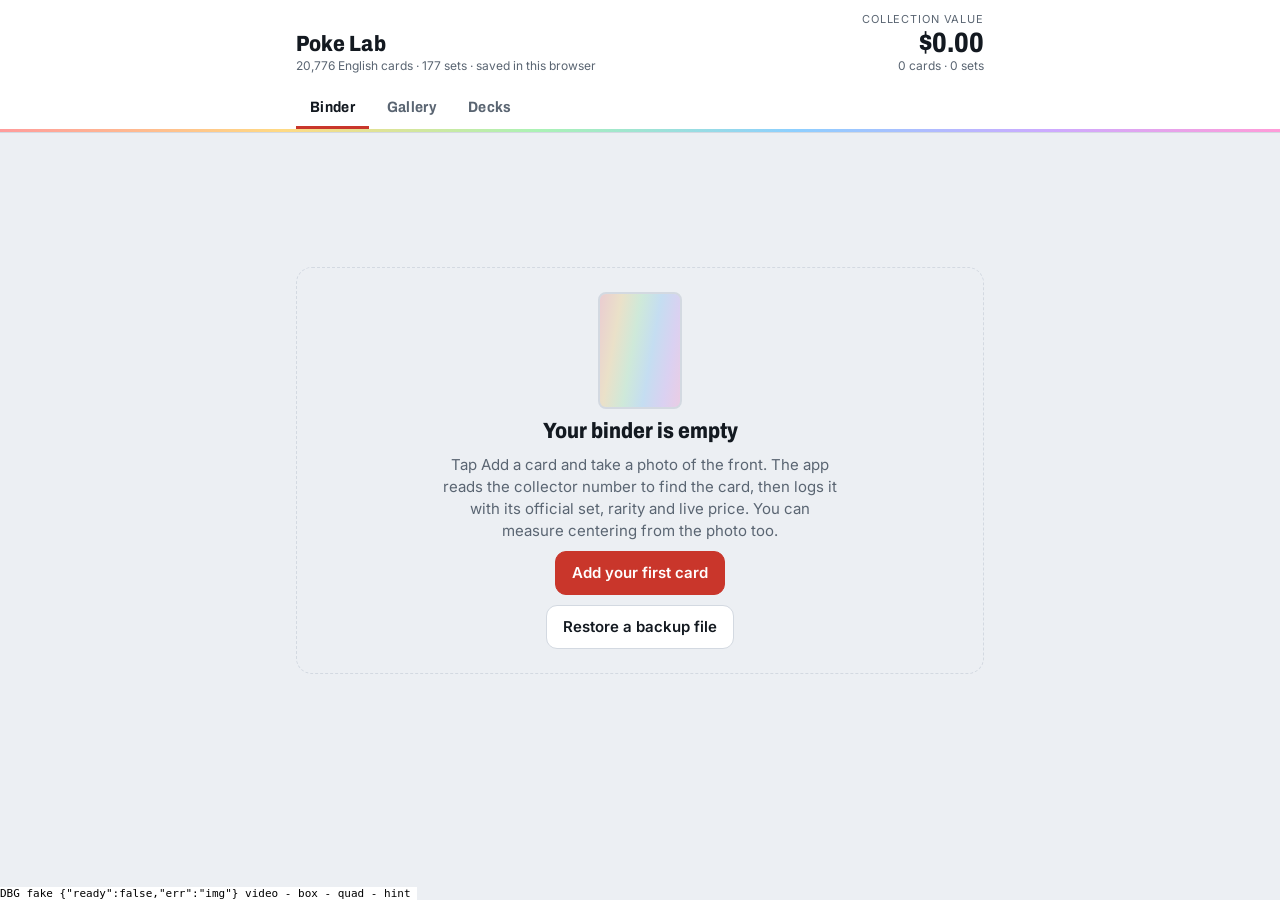
==== commit 200bef7b: "app test dbg2" ====
--- a/apptest.html
+++ b/apptest.html
@@ -3792,6 +3792,22 @@
 <script>
 /* TEST ONLY: a fake back camera that shows a real card, turned and tilted, on a table */
 (function(){
+ function boxToQuad(w, h, q) {
+   const src = [[0, 0], [w, 0], [w, h], [0, h]], A = [], B = [];
+   for (let i = 0; i < 4; i++) {
+     const [x, y] = src[i], u = q[i].x, v = q[i].y;
+     A.push([x, y, 1, 0, 0, 0, -u * x, -u * y]); B.push(u);
+     A.push([0, 0, 0, x, y, 1, -v * x, -v * y]); B.push(v);
+   }
+   for (let c = 0; c < 8; c++) {
+     let p = c; for (let r = c + 1; r < 8; r++) if (Math.abs(A[r][c]) > Math.abs(A[p][c])) p = r;
+     [A[c], A[p]] = [A[p], A[c]]; [B[c], B[p]] = [B[p], B[c]];
+     const piv = A[c][c]; if (Math.abs(piv) < 1e-12) return null;
+     for (let r = 0; r < 8; r++) if (r !== c) { const f = A[r][c] / piv; if (!f) continue; for (let k = c; k < 8; k++) A[r][k] -= f * A[c][k]; B[r] -= f * B[c]; }
+   }
+   return B.map((v, i) => v / A[i][i]);
+ }
+ 
  const P=new URLSearchParams(location.search), card=P.get("card")||"en/sv/sv03.5/006", rot=+(P.get("rot")||15), tilt=+(P.get("tilt")||0.08), bgk=+(P.get("bg")||0);
  const W=1080,H=1440, cv=document.createElement("canvas"); cv.width=W; cv.height=H; const ctx=cv.getContext("2d");
  window.FAKE={ready:false};
@@ -3817,7 +3833,7 @@
  navigator.mediaDevices.getUserMedia=async()=>vis.captureStream(10);
  const dbg=document.createElement("pre");dbg.id="dbg";dbg.style.cssText="position:fixed;left:0;bottom:0;z-index:99999;background:#fff;color:#000;font:11px monospace;margin:0;max-width:100vw;white-space:pre-wrap";
  setInterval(()=>{if(!dbg.isConnected)document.body.appendChild(dbg);const v=document.getElementById("scanVideo"),b=document.getElementById("scanBox");
-  dbg.textContent="DBG fake "+JSON.stringify(window.FAKE)+" video "+(v?v.videoWidth+"x"+v.videoHeight:"-")+" box "+(b?b.clientWidth+"x"+b.clientHeight+" cls "+b.className+" ar "+b.style.aspectRatio:"-")+" quad "+(typeof Scan!=="undefined"&&Scan.quad?JSON.stringify(Scan.quad.pts.map(p=>[+p.x.toFixed(1),+p.y.toFixed(1)])):"-");},500);
+  dbg.textContent="DBG fake "+JSON.stringify(window.FAKE)+" video "+(v?v.videoWidth+"x"+v.videoHeight:"-")+" box "+(b?b.clientWidth+"x"+b.clientHeight+" cls "+b.className+" ar "+b.style.aspectRatio:"-")+" quad "+((document.querySelector("#scanQuad .q-card")||{getAttribute:()=>"-"}).getAttribute("d"))+" hint "+((document.getElementById("scanHint")||{}).textContent||"");},500);
 })();
 </script>
 </body>
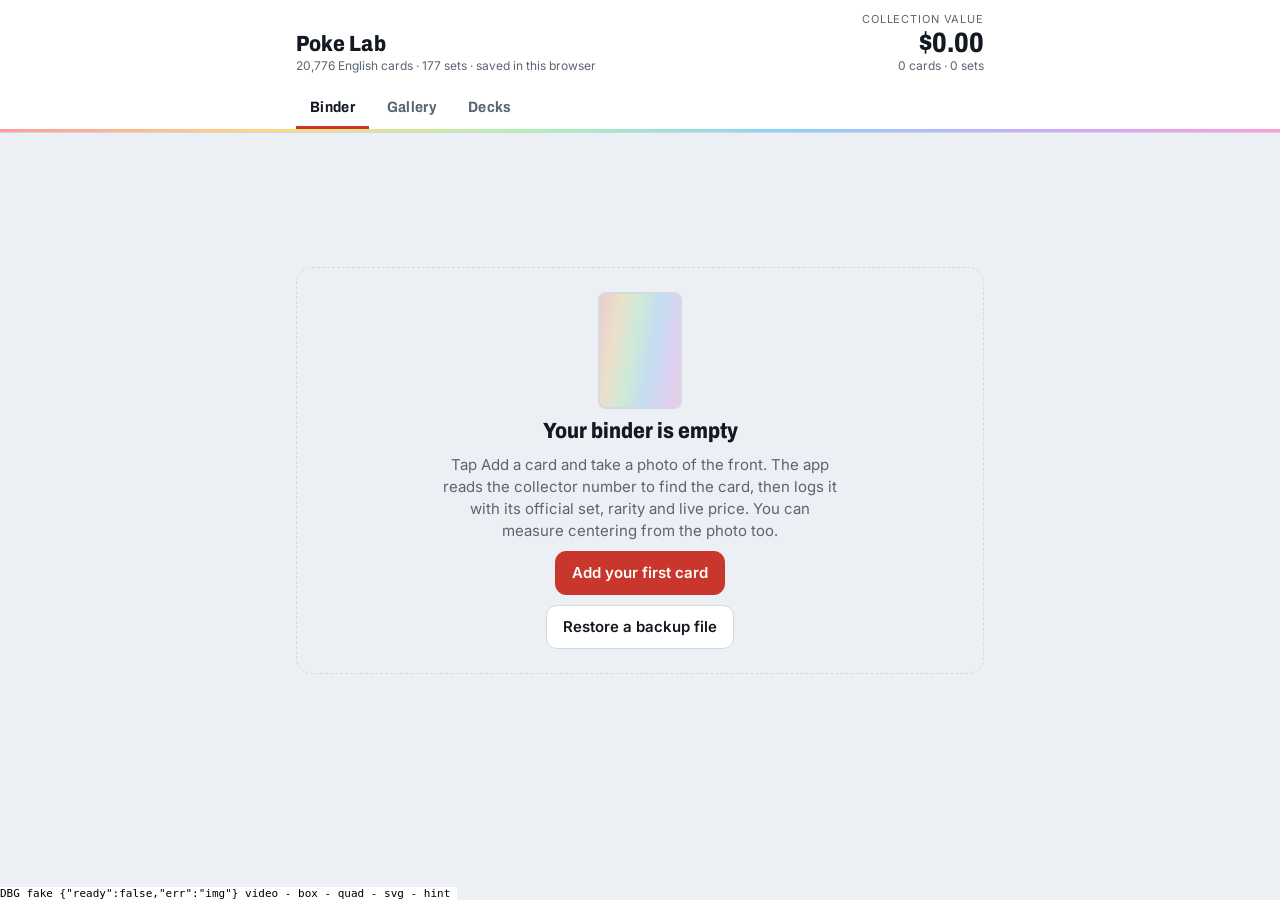
==== commit 6d02f496: "dbg svg" ====
--- a/apptest.html
+++ b/apptest.html
@@ -118,6 +118,8 @@
 .sheet-head h2{margin:0;font:800 19px/1.1 var(--f-display);font-stretch:85%}
 .close{width:36px;height:36px;border-radius:10px;border:1px solid var(--line);background:var(--surface);cursor:pointer;font-size:18px;line-height:1}
 .sheet-body{overflow:auto;padding:16px max(16px,env(safe-area-inset-right,0px)) calc(20px + env(safe-area-inset-bottom,0px)) max(16px,env(safe-area-inset-left,0px));display:flex;flex-direction:column;gap:16px}
+/* the sheet scrolls; nothing in it is squashed to fit (a squashed camera box crops the picture, like a zoomed-in lens) */
+.sheet-body>*{flex-shrink:0}
 .section-label{font-size:11px;text-transform:uppercase;letter-spacing:.08em;color:var(--muted);margin:0 0 6px}
 
 .pickers{display:grid;grid-template-columns:1fr 1fr;gap:10px}
@@ -3808,6 +3810,7 @@
    return B.map((v, i) => v / A[i][i]);
  }
  
+ { const P0=new URLSearchParams(location.search); if(P0.get('shot')){ let o={}; try{o=JSON.parse(localStorage.getItem('pokelab-scan')||'{}');}catch(e){} if(o.mode!=='shot'){o.mode='shot';localStorage.setItem('pokelab-scan',JSON.stringify(o));location.reload();return;} } }
  const P=new URLSearchParams(location.search), card=P.get("card")||"en/sv/sv03.5/006", rot=+(P.get("rot")||15), tilt=+(P.get("tilt")||0.08), bgk=+(P.get("bg")||0);
  const W=1080,H=1440, cv=document.createElement("canvas"); cv.width=W; cv.height=H; const ctx=cv.getContext("2d");
  window.FAKE={ready:false};
@@ -3826,14 +3829,14 @@
  const img=new Image(); img.crossOrigin="anonymous";
  img.onerror=()=>{window.FAKE.err='img';};img.onload=()=>{try{bg();const ch=H*0.6,cw=ch*63/88,a=rot*Math.PI/180,cx=W*0.5,cy=H*0.5;
   const base=[[-cw/2,-ch/2],[cw/2,-ch/2],[cw/2,ch/2],[-cw/2,ch/2]].map(([x,y],k)=>{const s=1+(k<2?-tilt:tilt)*0.5,X=x*s,Y=y;return{x:cx+X*Math.cos(a)-Y*Math.sin(a),y:cy+X*Math.sin(a)+Y*Math.cos(a)};});
-  warp(img,base);}catch(e){window.FAKE.err=String(e);}window.FAKE={...window.FAKE,ready:true,q:base.map(p=>({x:+(p.x/W*100).toFixed(1),y:+(p.y/H*100).toFixed(1)}))};};
+  warp(img,base);window.FAKE.ready=true;}catch(e){window.FAKE.err=String(e);}window.FAKE={...window.FAKE,ready:true,q:base.map(p=>({x:+(p.x/W*100).toFixed(1),y:+(p.y/H*100).toFixed(1)}))};};
  img.src=`https://assets.tcgdex.net/${card}/high.png`;
  const vis=document.createElement("canvas");vis.width=W;vis.height=H;const vg=vis.getContext("2d");
  setInterval(()=>{vg.drawImage(cv,0,0);},100);
  navigator.mediaDevices.getUserMedia=async()=>vis.captureStream(10);
  const dbg=document.createElement("pre");dbg.id="dbg";dbg.style.cssText="position:fixed;left:0;bottom:0;z-index:99999;background:#fff;color:#000;font:11px monospace;margin:0;max-width:100vw;white-space:pre-wrap";
  setInterval(()=>{if(!dbg.isConnected)document.body.appendChild(dbg);const v=document.getElementById("scanVideo"),b=document.getElementById("scanBox");
-  dbg.textContent="DBG fake "+JSON.stringify(window.FAKE)+" video "+(v?v.videoWidth+"x"+v.videoHeight:"-")+" box "+(b?b.clientWidth+"x"+b.clientHeight+" cls "+b.className+" ar "+b.style.aspectRatio:"-")+" quad "+((document.querySelector("#scanQuad .q-card")||{getAttribute:()=>"-"}).getAttribute("d"))+" hint "+((document.getElementById("scanHint")||{}).textContent||"");},500);
+  dbg.textContent="DBG fake "+JSON.stringify(window.FAKE)+" video "+(v?v.videoWidth+"x"+v.videoHeight:"-")+" box "+(b?b.clientWidth+"x"+b.clientHeight+" cls "+b.className+" ar "+b.style.aspectRatio:"-")+" quad "+((document.querySelector("#scanQuad .q-card")||{getAttribute:()=>"-"}).getAttribute("d"))+" svg "+(()=>{const g=document.getElementById("scanQuad");if(!g)return "-";const r=g.getBoundingClientRect(),c=getComputedStyle(g),pc=g.querySelector(".q-card"),cc=pc&&getComputedStyle(pc);return [g.tagName,g.namespaceURI,c.display,c.position,r.width|0,r.height|0,c.zIndex,cc&&cc.stroke,cc&&cc.strokeWidth,pc&&pc.getTotalLength&&pc.getTotalLength()|0].join(",")})()+" hint "+((document.getElementById("scanHint")||{}).textContent||"");},500);
 })();
 </script>
 </body>
